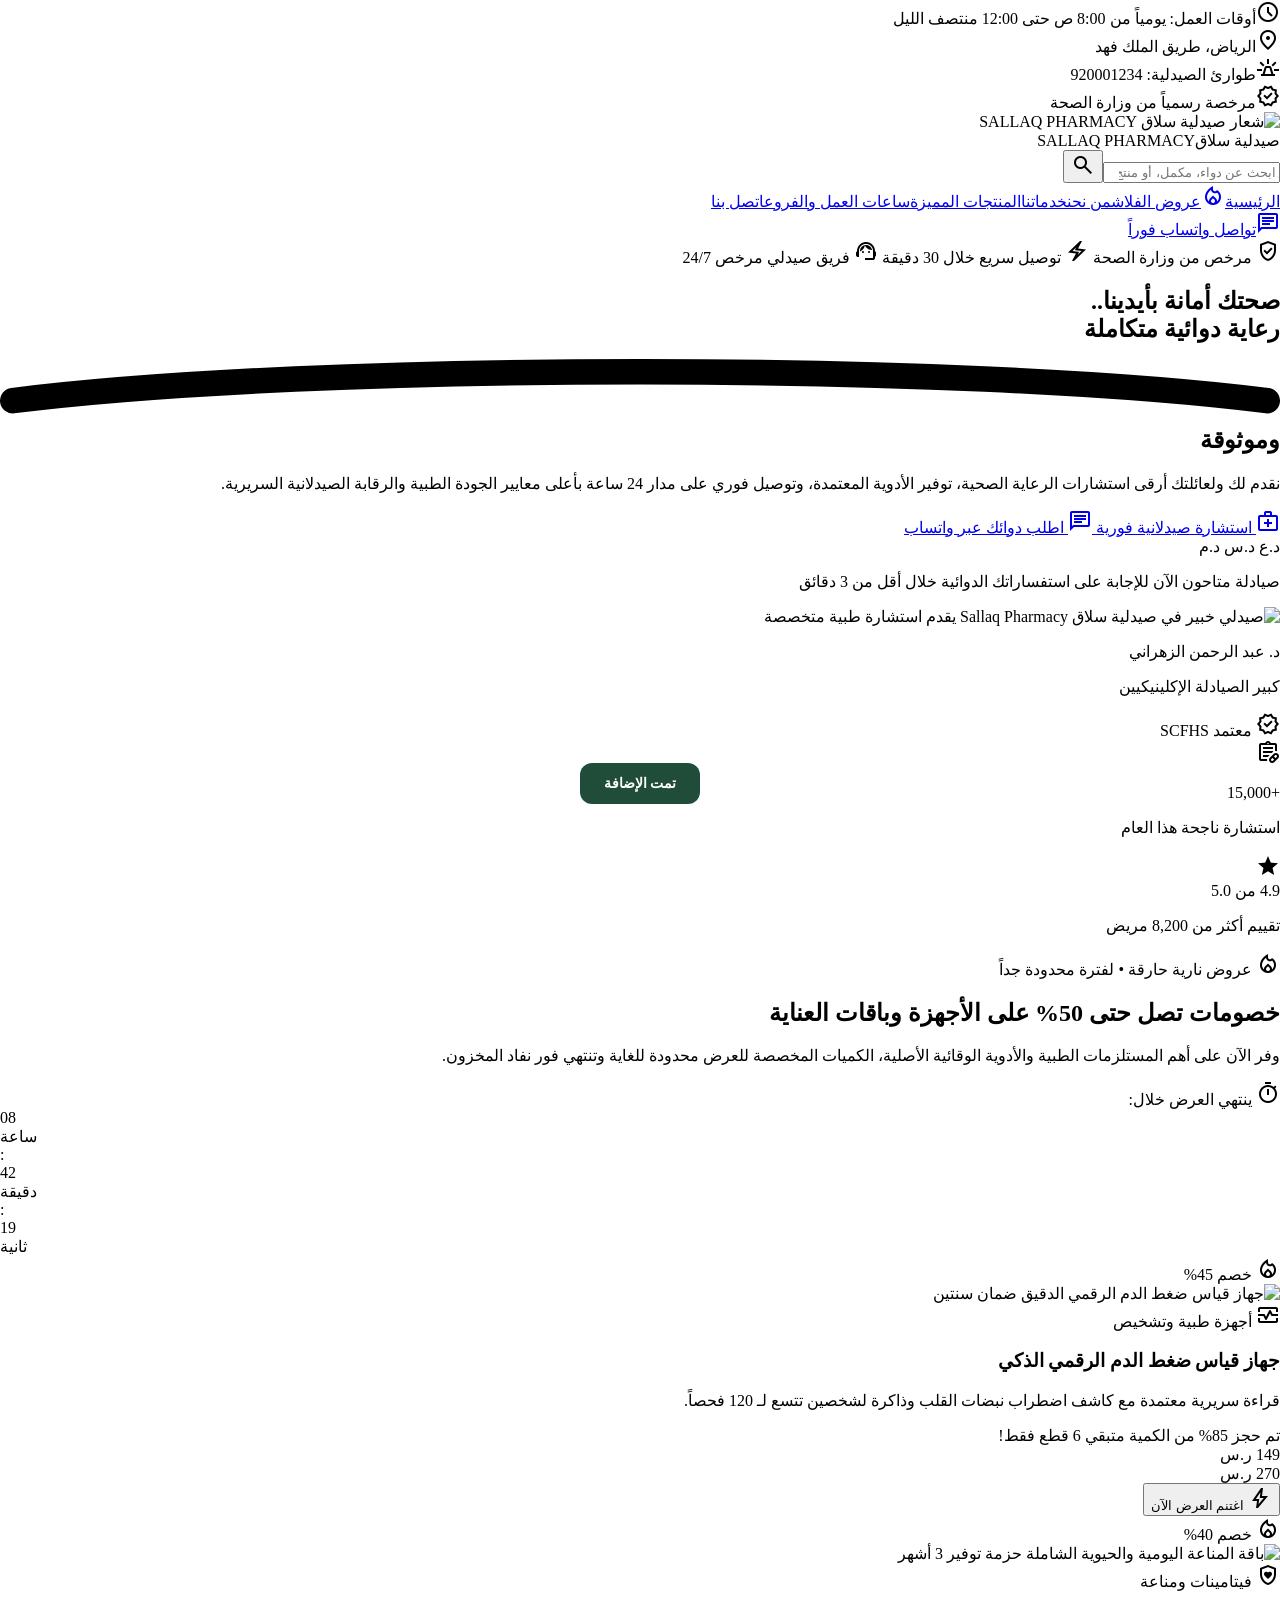
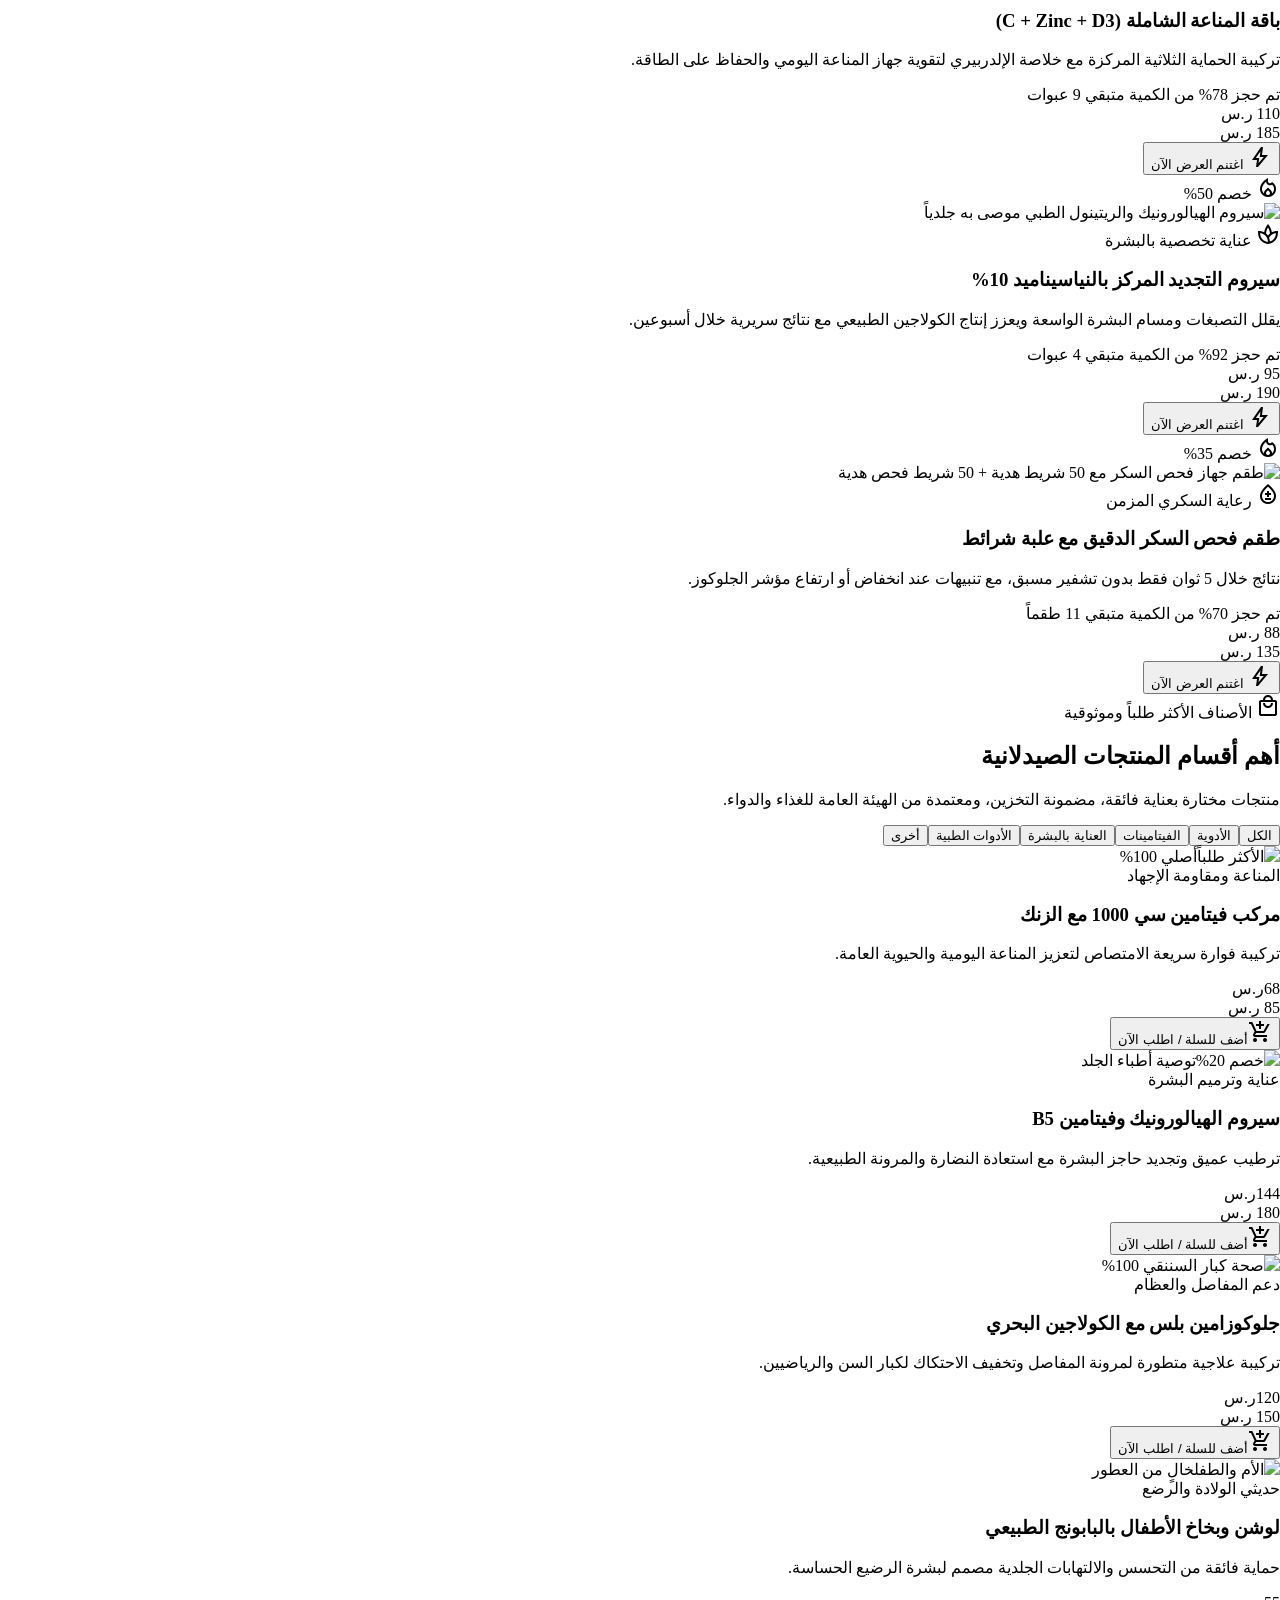
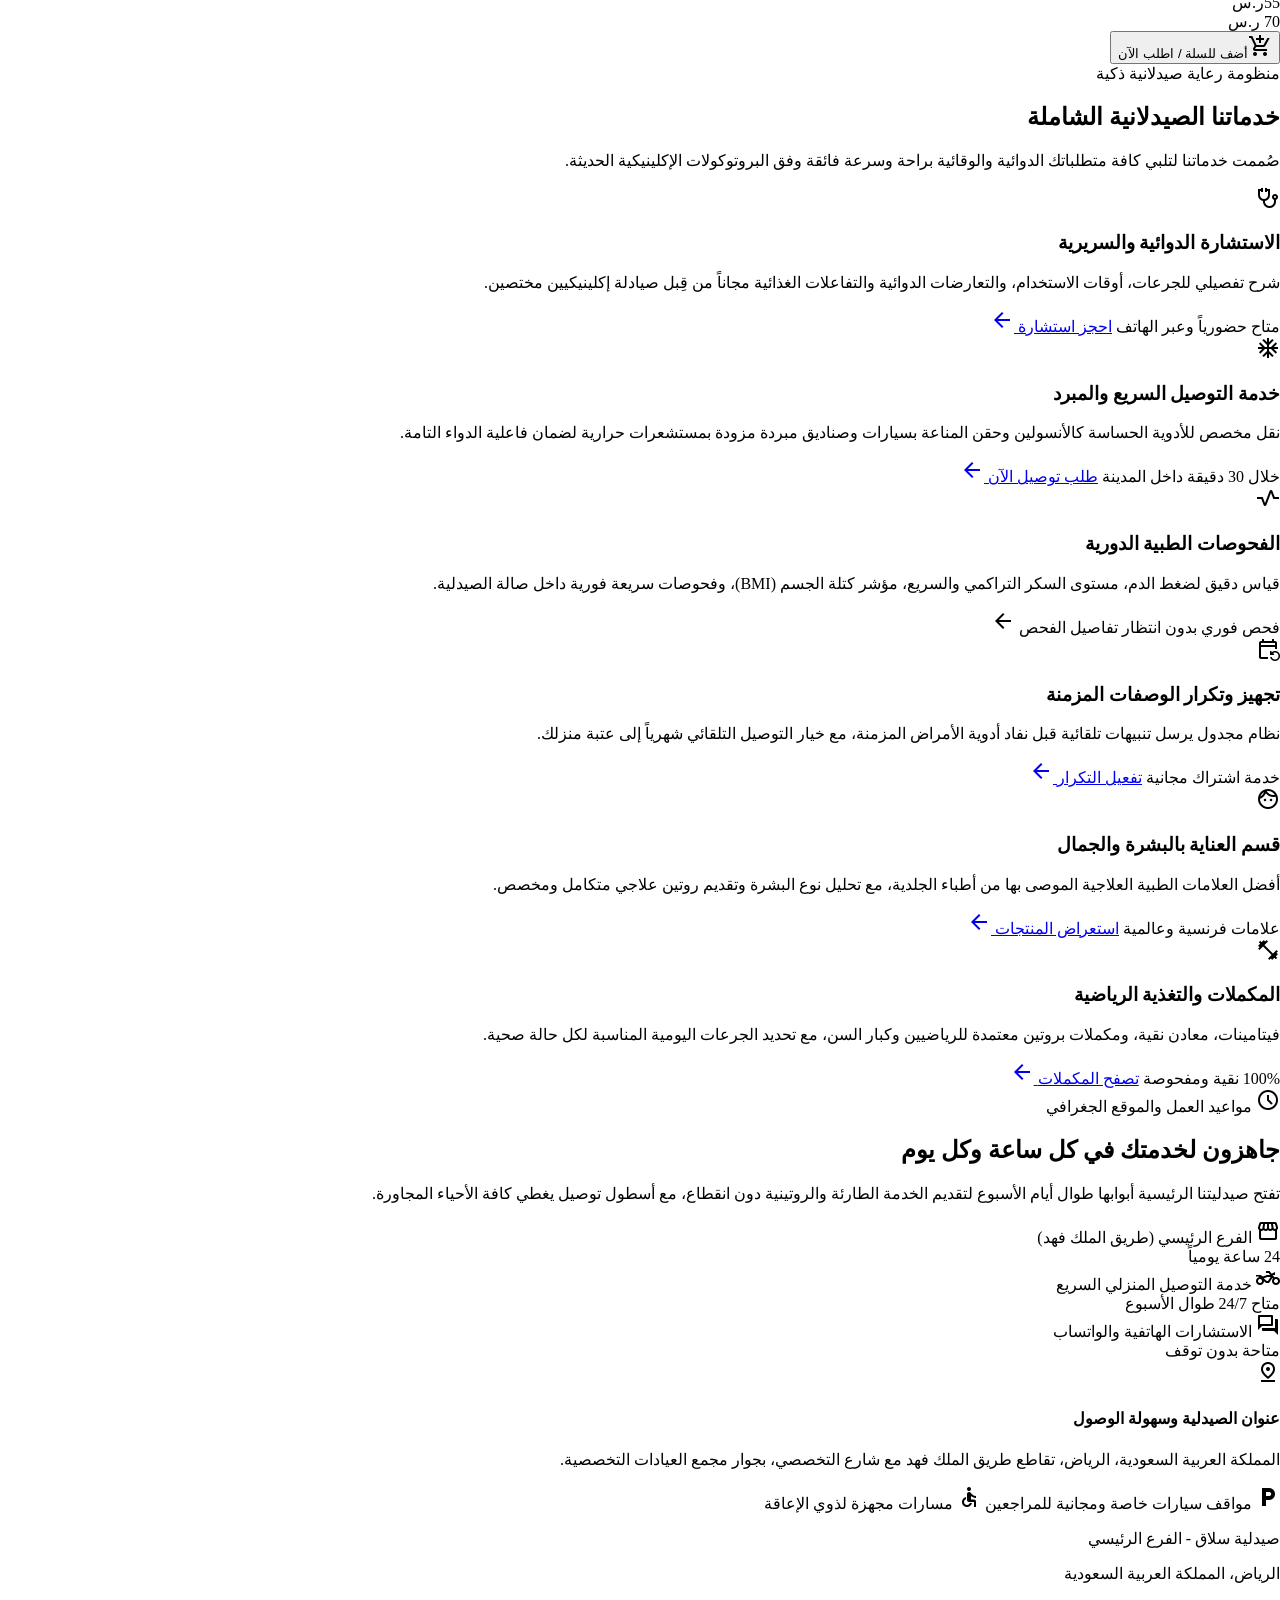
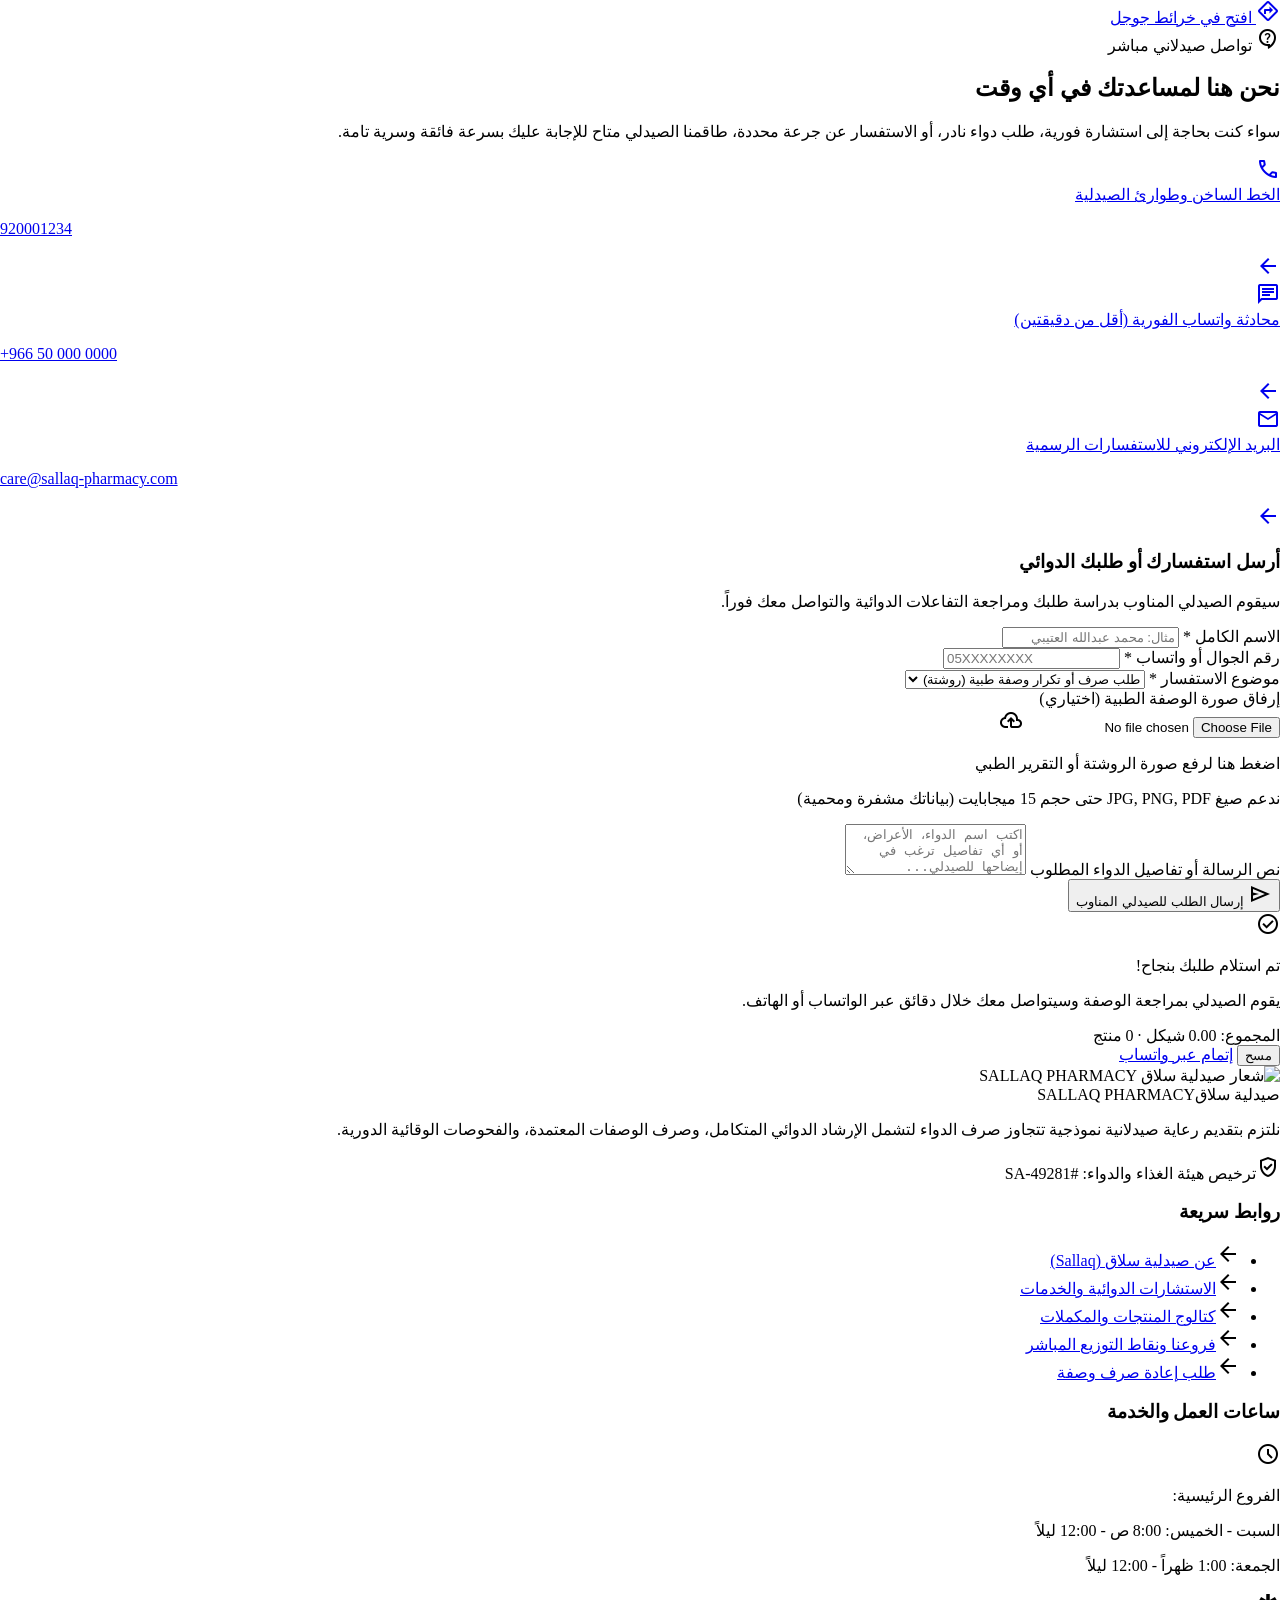
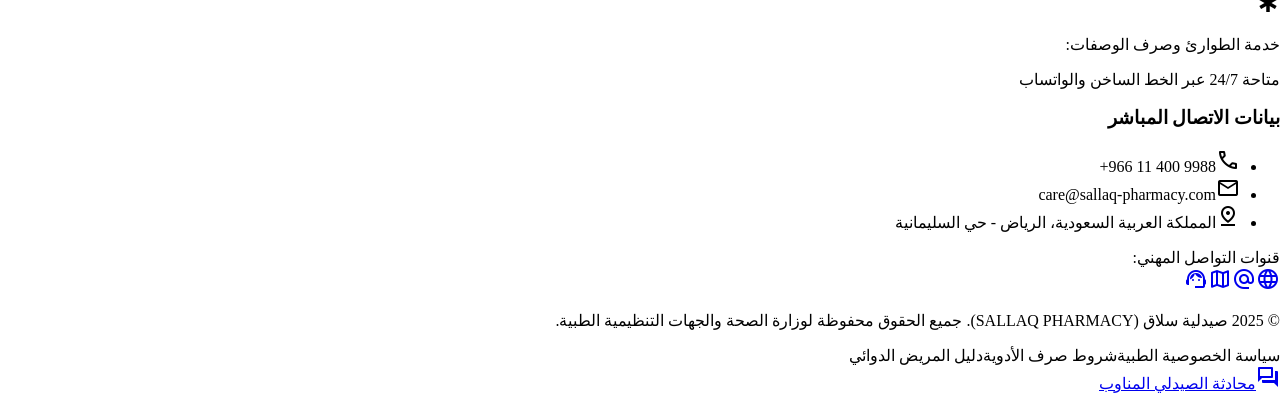
==== frontend/index.html @ 78578bf2 "restore-original-site-design Restore the original Salaq Pharmacy landing page design (index.html, CS" ====
<!DOCTYPE html><html dir="rtl" lang="ar" style=""><head><meta charset="utf-8"><meta content="width=device-width, initial-scale=1.0" name="viewport"><link rel="stylesheet" href="/assets/design.css"><link href="https://fonts.googleapis.com" rel="preconnect"><link crossorigin="anonymous" href="https://fonts.gstatic.com" rel="preconnect"><link href="https://fonts.googleapis.com/css2?family=Cairo:wght@400;600;700&family=Tajawal:wght@400;500;700&family=Material+Symbols+Outlined:opsz,wght,FILL,GRAD@24,400,0,0&display=swap" rel="stylesheet">
<link href="https://fonts.googleapis.com/css2?family=Material+Symbols+Outlined:wght,FILL@100..700,0..1&display=swap" rel="stylesheet"><link href="https://fonts.googleapis.com/css2?family=Cairo:wght@100..900&amp;family=Tajawal:wght@100..900&amp;display=swap" rel="stylesheet"><style>@layer base { html, body { margin: 0; padding: 0; } body { overscroll-behavior: none; } main > :first-child { margin-top: 0 !important; } main > :last-child { margin-bottom: 0 !important; } } ::-webkit-scrollbar { display: none; } @keyframes pulse-subtle { 0%, 100% { transform: scale(1); box-shadow: 0 0 0 0 rgba(245, 158, 11, 0.4); } 50% { transform: scale(1.02); box-shadow: 0 0 0 8px rgba(245, 158, 11, 0); } } @keyframes breathe { 0%, 100% { transform: scale(1); box-shadow: 0 10px 25px -5px rgba(0, 105, 72, 0.4), 0 0 0 0 rgba(104, 219, 169, 0.7); } 50% { transform: scale(1.06); box-shadow: 0 15px 30px -5px rgba(0, 105, 72, 0.5), 0 0 0 12px rgba(104, 219, 169, 0); } } .pulse-gold { animation: pulse-subtle 2.5s infinite ease-in-out; } .pulse-whatsapp { animation: breathe 3s infinite ease-in-out; }</style><script src="https://cdn.tailwindcss.com"></script><script id="tailwind-config">tailwind.config = { darkMode: "class", theme: { extend: { colors: { "on-background": "#191c1e", "surface-tint": "#006c4a", "inverse-on-surface": "#eff1f3", "outline": "#6d7a72", "surface-dim": "#d8dadc", "on-primary-container": "#f5fff7", "on-secondary-fixed": "#002117", "inverse-primary": "#68dba9", "tertiary-fixed": "#ffddb8", "on-surface-variant": "#3d4a42", "on-primary-fixed": "#002114", "on-error-container": "#93000a", "on-surface": "#191c1e", "on-tertiary-fixed-variant": "#653e00", "on-tertiary": "#ffffff", "on-primary": "#ffffff", "on-tertiary-fixed": "#2a1700", "on-secondary": "#ffffff", "surface-container-lowest": "#ffffff", "secondary-container": "#adedd3", "tertiary-fixed-dim": "#ffb95f", "tertiary": "#825100", "surface-container-highest": "#e0e3e5", "inverse-surface": "#2d3133", "primary": "#006948", "secondary": "#2b6954", "surface": "#f7f9fb", "error": "#ba1a1a", "secondary-fixed-dim": "#95d3ba", "tertiary-container": "#a36700", "surface-container-low": "#f2f4f6", "surface-variant": "#e0e3e5", "surface-bright": "#f7f9fb", "on-secondary-fixed-variant": "#0b513d", "secondary-fixed": "#b0f0d6", "on-secondary-container": "#306d58" }, borderRadius: { DEFAULT: "0.25rem", lg: "0.5rem", xl: "0.75rem", full: "9999px" }, spacing: { "gutter-sm": "1rem", "space-sm": "0.5rem", "space-lg": "1.5rem", margin: "2rem", "margin-sm": "1rem", "space-md": "1rem", "space-xs": "0.25rem", gutter: "1.5rem", "space-xl": "2.5rem" }, fontFamily: { "body-lg": ["Cairo"], "body-md": ["Cairo"], "body-sm": ["Cairo"], "label-lg": ["Tajawal"], "headline-xl-mobile": ["Cairo"], "label-md": ["Tajawal"], "headline-xl": ["Cairo"], "label-sm": ["Tajawal"], "headline-md": ["Cairo"], "headline-sm": ["Cairo"], "headline-lg": ["Cairo"], "headline-lg-mobile": ["Cairo"] }, fontSize: { "body-lg": ["18px", { lineHeight: "28px", fontWeight: "400" }], "body-md": ["16px", { lineHeight: "26px", fontWeight: "400" }], "body-sm": ["14px", { lineHeight: "22px", fontWeight: "400" }], "label-lg": ["16px", { lineHeight: "24px", fontWeight: "500" }], "headline-xl-mobile": ["28px", { lineHeight: "38px", fontWeight: "700" }], "label-md": ["14px", { lineHeight: "20px", fontWeight: "500" }], "headline-xl": ["40px", { lineHeight: "52px", fontWeight: "700" }], "label-sm": ["12px", { lineHeight: "16px", fontWeight: "700" }], "headline-md": ["24px", { lineHeight: "34px", fontWeight: "600" }], "headline-sm": ["20px", { lineHeight: "30px", fontWeight: "600" }], "headline-lg": ["32px", { lineHeight: "44px", fontWeight: "600" }], "headline-lg-mobile": ["24px", { lineHeight: "34px", fontWeight: "600" }] } } } };</script></head><body class="bg-background font-body-md text-on-background antialiased"><header class="fixed top-0 w-full z-50 bg-surface/95 backdrop-blur-xl shadow-[0_1px_8px_rgba(6,78,59,0.06)]"><div class="bg-primary text-on-primary font-label-sm text-label-sm py-1.5 px-margin-sm lg:px-margin"><div class="max-w-7xl mx-auto flex items-center justify-between flex-wrap gap-space-xs"><div class="flex items-center gap-space-lg"><div class="flex items-center gap-space-xs"><span class="material-symbols-outlined text-sm leading-none">schedule</span><span class="">أوقات العمل: يومياً من 8:00 ص حتى 12:00 منتصف الليل</span></div><div class="hidden md:flex items-center gap-space-xs"><span class="material-symbols-outlined text-sm leading-none">location_on</span><span class="">الرياض، طريق الملك فهد</span></div></div><div class="flex items-center gap-space-md"><div class="flex items-center gap-space-xs font-headline-sm text-label-sm"><span class="material-symbols-outlined text-sm leading-none text-primary-fixed">e911_emergency</span><span class="">طوارئ الصيدلية: <span class="font-label-lg" dir="ltr">920001234</span></span></div><div class="hidden sm:flex items-center gap-space-xs bg-primary-container px-space-sm py-0.5 rounded-full text-on-primary-container font-label-sm text-label-sm"><span class="material-symbols-outlined text-xs leading-none">verified</span><span class="">مرخصة رسمياً من وزارة الصحة</span></div></div></div></div><div class="max-w-7xl mx-auto px-margin-sm lg:px-margin h-20 flex items-center justify-between gap-gutter"><div class="flex items-center gap-space-md"><img alt="شعار صيدلية سلاق SALLAQ PHARMACY" class="h-12 w-auto object-contain rounded-lg" src="https://lh3.googleusercontent.com/aida-public/[base64]"><div class="flex flex-col"><span class="font-headline-sm text-headline-sm text-primary tracking-tight font-bold">صيدلية سلاق</span><span class="font-label-sm text-label-sm text-on-surface-variant tracking-wider uppercase font-semibold">SALLAQ PHARMACY</span></div></div><div class="hidden xl:flex items-center flex-1 max-w-sm mx-space-md"><div class="relative w-full"><input class="w-full pl-10 pr-space-md py-2 rounded-lg bg-surface-container-low text-on-surface placeholder:text-outline font-body-sm text-body-sm focus:outline-none focus:bg-surface-container-lowest transition-all" placeholder="ابحث عن دواء، مكمل، أو منتج عناية..." type="search"><button aria-label="بحث" class="absolute left-2.5 top-1/2 -translate-y-1/2 text-on-surface-variant hover:text-primary flex items-center" type="button"><span class="material-symbols-outlined text-lg">search</span></button></div></div><nav class="hidden lg:flex items-center gap-space-xs" data-active-classes="bg-secondary-container text-on-secondary-container font-bold rounded-lg"><a aria-current="page" class="px-space-sm py-2 transition-colors bg-secondary-container text-on-secondary-container font-bold rounded-lg" data-path="home" href="#">الرئيسية</a><a class="px-space-sm py-2 rounded-lg font-label-md text-label-md text-tertiary hover:bg-tertiary-fixed font-bold flex items-center gap-1 transition-colors" data-path="flash-deals" href="#flash-deals-section"><span class="material-symbols-outlined text-sm leading-none text-tertiary">local_fire_department</span><span class="">عروض الفلاش</span></a><a class="px-space-sm py-2 rounded-lg font-label-md text-label-md text-on-surface-variant hover:bg-surface-container hover:text-on-surface transition-colors" data-path="about-us" href="#">من نحن</a><a class="px-space-sm py-2 rounded-lg font-label-md text-label-md text-on-surface-variant hover:bg-surface-container hover:text-on-surface transition-colors" data-path="services" href="#">خدماتنا</a><a class="px-space-sm py-2 rounded-lg font-label-md text-label-md text-on-surface-variant hover:bg-surface-container hover:text-on-surface transition-colors" data-path="featured-products" href="#">المنتجات المميزة</a><a class="px-space-sm py-2 rounded-lg font-label-md text-label-md text-on-surface-variant hover:bg-surface-container hover:text-on-surface transition-colors" data-path="branches-and-hours" href="#">ساعات العمل والفروع</a><a class="px-space-sm py-2 rounded-lg font-label-md text-label-md text-on-surface-variant hover:bg-surface-container hover:text-on-surface transition-colors" data-path="contact-us" href="#">اتصل بنا</a></nav><div class="flex items-center gap-space-sm"><a class="pulse-gold bg-tertiary-container hover:bg-tertiary text-on-tertiary font-label-md text-label-md px-space-md py-2.5 rounded-lg flex items-center gap-space-xs transition-colors shadow-[0_2px_4px_rgba(130,81,0,0.15)]" href="https://wa.me/966500000000" rel="noopener noreferrer" target="_blank"><span class="material-symbols-outlined text-lg leading-none">chat</span><span class="whitespace-nowrap">تواصل واتساب فوراً</span></a></div></div></header><main class="w-full pt-28 bg-surface"><div class="flex flex-col w-full">
<!-- 1. HERO SECTION -->
<section class="relative w-full overflow-hidden bg-surface py-space-xl lg:py-24">
<!-- Ambient emerald aura -->
<div class="absolute -top-32 -right-32 w-96 h-96 bg-primary/10 rounded-full blur-3xl pointer-events-none"></div>
<div class="absolute top-1/2 -left-32 w-80 h-80 bg-tertiary-fixed-dim/20 rounded-full blur-3xl pointer-events-none"></div>
<div class="max-w-7xl mx-auto px-margin-sm lg:px-margin relative z-10">
<div class="grid grid-cols-1 lg:grid-cols-12 gap-gutter items-center">
<!-- Hero Text Content -->
<div class="lg:col-span-7 flex flex-col gap-space-md text-right page-load-anim">
<!-- Trust Badges Row -->
<div class="flex flex-wrap items-center gap-space-xs">
<span class="inline-flex items-center gap-1.5 px-space-sm py-1 rounded-full bg-secondary-container text-on-secondary-container font-label-sm text-label-sm shadow-sm">
<span class="w-2 h-2 rounded-full bg-primary animate-ping"></span>
<span class="material-symbols-outlined text-sm leading-none">verified_user</span>
              مرخص من وزارة الصحة
            </span>
<span class="inline-flex items-center gap-1.5 px-space-sm py-1 rounded-full bg-surface-container-high text-on-surface-variant font-label-sm text-label-sm shadow-sm">
<span class="material-symbols-outlined text-sm text-tertiary leading-none">electric_bolt</span>
              توصيل سريع خلال 30 دقيقة
            </span>
<span class="inline-flex items-center gap-1.5 px-space-sm py-1 rounded-full bg-surface-container-high text-on-surface-variant font-label-sm text-label-sm shadow-sm">
<span class="material-symbols-outlined text-sm text-primary leading-none">support_agent</span>
              فريق صيدلي مرخص 24/7
            </span>
</div>
<!-- Main Hero Headline -->
<h1 class="font-headline-xl text-headline-xl text-on-surface tracking-tight leading-snug">
            صحتك أمانة بأيدينا..<br>
<span class="text-primary relative inline-block">
              رعاية دوائية متكاملة
              <svg class="absolute -bottom-2 left-0 w-full h-3 text-secondary-container" fill="none" preserveAspectRatio="none" viewBox="0 0 200 12">
<path d="M2 9C50 3 150 3 198 9" stroke="currentColor" stroke-linecap="round" stroke-width="4"></path>
</svg>
</span>
            وموثوقة
          </h1>
<!-- Hero Subtext -->
<p class="font-body-lg text-body-lg text-on-surface-variant max-w-2xl leading-relaxed">
            نقدم لك ولعائلتك أرقى استشارات الرعاية الصحية، توفير الأدوية المعتمدة، وتوصيل فوري على مدار 24 ساعة بأعلى معايير الجودة الطبية والرقابة الصيدلانية السريرية.
          </p>
<!-- Interactive Action Buttons -->
<div class="flex flex-col sm:flex-row items-stretch sm:items-center gap-space-sm pt-space-sm">
<a class="pulse-gold bg-tertiary-container hover:bg-tertiary text-on-tertiary font-label-lg text-label-lg px-space-xl py-3.5 rounded-lg flex items-center justify-center gap-space-xs shadow-md transition-all" href="#consultation-modal" onclick="document.getElementById('contact-section').scrollIntoView({behavior: 'smooth'}); return false;">
<span class="material-symbols-outlined text-xl">medical_services</span>
<span class="">استشارة صيدلانية فورية</span>
</a>
<a class="bg-surface-container-lowest hover:bg-secondary-container text-primary font-label-lg text-label-lg px-space-lg py-3.5 rounded-lg flex items-center justify-center gap-space-xs shadow-sm transition-all" href="https://wa.me/966500000000" rel="noopener noreferrer" target="_blank">
<span class="relative flex h-3 w-3">
<span class="animate-ping absolute inline-flex h-full w-full rounded-full bg-primary opacity-75"></span>
<span class="relative inline-flex rounded-full h-3 w-3 bg-primary"></span>
</span>
<span class="material-symbols-outlined text-xl">chat</span>
<span class="">اطلب دوائك عبر واتساب</span>
</a>
</div>
<!-- Micro Pharmacist Note -->
<div class="flex items-center gap-space-sm pt-space-xs">
<div class="flex -space-x-2 space-x-reverse">
<span class="w-8 h-8 rounded-full bg-primary text-on-primary flex items-center justify-center font-label-sm text-xs">د.ع</span>
<span class="w-8 h-8 rounded-full bg-secondary text-on-secondary flex items-center justify-center font-label-sm text-xs">د.س</span>
<span class="w-8 h-8 rounded-full bg-tertiary-container text-on-tertiary flex items-center justify-center font-label-sm text-xs">د.م</span>
</div>
<p class="font-body-sm text-body-sm text-on-surface-variant">
              صيادلة متاحون الآن للإجابة على استفساراتك الدوائية خلال أقل من 3 دقائق
            </p>
</div>
</div>
<!-- Hero Visual Media with Floating Cards -->
<div class="lg:col-span-5 relative mt-space-lg lg:mt-0">
<div class="relative mx-auto max-w-md lg:max-w-none">
<!-- Glassy background cushion -->
<div class="absolute -inset-4 bg-gradient-to-tr from-primary/20 to-tertiary-fixed-dim/20 rounded-3xl filter blur-xl"></div>
<!-- Hero Pharmacist Image Container -->
<div class="relative overflow-hidden rounded-2xl shadow-xl bg-surface-container-lowest">
<img alt="صيدلي خبير في صيدلية سلاق Sallaq Pharmacy يقدم استشارة طبية متخصصة" class="w-full h-auto object-cover transform hover:scale-105 transition-transform duration-700 ease-out" src="https://lh3.googleusercontent.com/aida-public/[base64]">
<!-- Subtle gradient scrim at bottom -->
<div class="absolute inset-0 bg-gradient-to-t from-on-background/70 via-transparent to-transparent"></div>
<div class="absolute bottom-4 right-4 left-4 text-on-primary flex items-center justify-between">
<div>
<p class="font-headline-sm text-headline-sm font-bold text-on-primary">د. عبد الرحمن الزهراني</p>
<p class="font-body-sm text-body-sm text-primary-fixed">كبير الصيادلة الإكلينيكيين</p>
</div>
<div class="px-space-sm py-1 rounded-full bg-primary/80 backdrop-blur-sm text-on-primary font-label-sm text-label-sm flex items-center gap-1">
<span class="material-symbols-outlined text-sm">verified</span>
<span class="">معتمد SCFHS</span>
</div>
</div>
</div>
<!-- Floating Stat Card 1 -->
<div class="absolute -top-6 -right-6 sm:-right-8 bg-surface-container-lowest/95 backdrop-blur-md p-space-md rounded-xl shadow-lg flex items-center gap-space-sm">
<div class="w-12 h-12 rounded-lg bg-secondary-container text-on-secondary-container flex items-center justify-center">
<span class="material-symbols-outlined text-2xl">prescriptions</span>
</div>
<div>
<p class="font-headline-md text-headline-md text-primary font-bold leading-none">+15,000</p>
<p class="font-label-sm text-label-sm text-on-surface-variant mt-1">استشارة ناجحة هذا العام</p>
</div>
</div>
<!-- Floating Stat Card 2 -->
<div class="absolute -bottom-6 -left-4 sm:-left-6 bg-surface-container-lowest/95 backdrop-blur-md px-space-md py- space-sm py-3 rounded-xl shadow-lg flex items-center gap-space-xs">
<div class="w-9 h-9 rounded-full bg-tertiary-fixed text-on-tertiary-fixed flex items-center justify-center">
<span class="material-symbols-outlined text-lg leading-none" style="font-variation-settings: 'FILL' 1;">star</span>
</div>
<div>
<div class="flex items-center gap-1">
<span class="font-headline-sm text-headline-sm text-tertiary font-bold leading-none">4.9</span>
<span class="text-xs text-on-surface-variant font-label-sm">من 5.0</span>
</div>
<p class="font-label-sm text-label-sm text-on-surface-variant">تقييم أكثر من 8,200 مريض</p>
</div>
</div>
</div>
</div>
</div>
</div>
</section><!-- FLASH DEALS SECTION (عروض حصرية لفترة محدودة) -->
<section class="w-full py-space-xl bg-surface relative overflow-hidden" id="flash-deals-section">
  <!-- Background warmth glow -->
  <div class="absolute top-0 right-1/4 w-96 h-96 bg-tertiary/10 rounded-full blur-3xl pointer-events-none"></div>
  <div class="absolute bottom-0 left-10 w-80 h-80 bg-tertiary-fixed-dim/20 rounded-full blur-3xl pointer-events-none"></div>

  <div class="max-w-7xl mx-auto px-margin-sm lg:px-margin relative z-10">
    <!-- Flash Deal Header & Countdown Banner -->
    <div class="rounded-3xl p-space-md sm:p-space-lg bg-gradient-to-tr from-on-background via-inverse-surface to-on-surface text-surface shadow-2xl border-2 border-tertiary-fixed-dim/40 mb-space-lg relative overflow-hidden animate-on-scroll slide-left">
      <!-- Fire decorative glow gradient overlay -->
      <div class="absolute -top-12 -left-12 w-64 h-64 bg-tertiary-container/30 rounded-full blur-2xl pointer-events-none"></div>
      <div class="absolute -bottom-12 -right-12 w-64 h-64 bg-tertiary/40 rounded-full blur-2xl pointer-events-none"></div>

      <div class="relative z-10 flex flex-col lg:flex-row items-center justify-between gap-space-md">
        <!-- Flash Title & Badge -->
        <div class="flex flex-col items-center lg:items-start text-center lg:text-right gap-space-xs">
          <div class="inline-flex items-center gap-1.5 px-space-md py-1 rounded-full bg-tertiary text-on-tertiary font-label-md text-label-md font-bold shadow-md pulse-gold">
            <span class="material-symbols-outlined text-lg animate-bounce">local_fire_department</span>
            <span class="">عروض نارية حارقة • لفترة محدودة جداً</span>
          </div>
          <h2 class="font-headline-xl text-headline-xl text-surface font-bold mt-1 tracking-tight">
            خصومات تصل حتى <span class="text-tertiary-fixed-dim">50%</span> على الأجهزة وباقات العناية
          </h2>
          <p class="font-body-md text-body-md text-surface-variant max-w-xl">
            وفر الآن على أهم المستلزمات الطبية والأدوية الوقائية الأصلية، الكميات المخصصة للعرض محدودة للغاية وتنتهي فور نفاد المخزون.
          </p>
        </div>

        <!-- Countdown Timer Unit -->
        <div class="bg-on-background/80 backdrop-blur-md px-space-lg py-space-md rounded-2xl border border-tertiary-fixed-dim/30 shadow-xl flex flex-col items-center gap-space-xs shrink-0">
          <div class="flex items-center gap-1.5 text-tertiary-fixed-dim font-label-sm text-label-sm font-bold">
            <span class="material-symbols-outlined text-base animate-spin">timer</span>
            <span class="">ينتهي العرض خلال:</span>
          </div>
          <div class="flex items-center gap-space-xs text-center" dir="ltr">
            <!-- Hours Box -->
            <div class="flex flex-col items-center">
              <div class="w-14 h-14 sm:w-16 sm:h-16 rounded-xl bg-surface-container-lowest text-on-surface flex items-center justify-center font-headline-xl text-headline-xl font-bold shadow-md border border-tertiary-fixed-dim/30" id="flash-hours">
                08
              </div>
              <span class="text-xs font-label-sm text-surface-variant mt-1">ساعة</span>
            </div>
            <span class="text-2xl font-bold text-tertiary-fixed-dim pb-4">:</span>
            <!-- Minutes Box -->
            <div class="flex flex-col items-center">
              <div class="w-14 h-14 sm:w-16 sm:h-16 rounded-xl bg-surface-container-lowest text-on-surface flex items-center justify-center font-headline-xl text-headline-xl font-bold shadow-md border border-tertiary-fixed-dim/30" id="flash-minutes">
                42
              </div>
              <span class="text-xs font-label-sm text-surface-variant mt-1">دقيقة</span>
            </div>
            <span class="text-2xl font-bold text-tertiary-fixed-dim pb-4">:</span>
            <!-- Seconds Box -->
            <div class="flex flex-col items-center">
              <div class="w-14 h-14 sm:w-16 sm:h-16 rounded-xl bg-tertiary-container text-on-tertiary flex items-center justify-center font-headline-xl text-headline-xl font-bold shadow-md animate-pulse" id="flash-seconds">
                19
              </div>
              <span class="text-xs font-label-sm text-tertiary-fixed-dim mt-1 font-bold">ثانية</span>
            </div>
          </div>
        </div>
      </div>
    </div>

    <!-- Flash Deal Product Cards Grid -->
    <div class="grid grid-cols-1 sm:grid-cols-2 lg:grid-cols-4 gap-gutter">
      <!-- Flash Item 1: جهاز قياس ضغط الدم الذكي -->
      <div class="group bg-surface-container-lowest rounded-2xl p-space-md shadow-md hover:shadow-2xl transition-all duration-300 flex flex-col justify-between border-2 border-tertiary/20 hover:border-tertiary-container relative">
        <!-- Fire discount ribbon -->
        <div class="absolute top-3 right-3 z-10 flex items-center gap-1 px-2.5 py-1 rounded-full bg-tertiary-container text-on-tertiary font-label-sm text-label-sm font-bold shadow-sm pulse-gold">
          <span class="material-symbols-outlined text-sm leading-none">local_fire_department</span>
          <span class="">خصم 45%</span>
        </div>

        <div>
          <div class="relative overflow-hidden rounded-xl bg-surface-container-low h-48 mb-space-md flex items-center justify-center">
            <img class="w-full h-full object-cover group-hover:scale-105 transition-transform duration-500" src="https://lh3.googleusercontent.com/aida-public/[base64]" alt="جهاز قياس ضغط الدم الرقمي الدقيق">
            <span class="absolute bottom-2 left-2 px-2 py-0.5 rounded-md bg-on-background/70 backdrop-blur-sm text-surface font-label-sm text-xs">ضمان سنتين</span>
          </div>
          <span class="text-tertiary font-label-sm text-label-sm font-bold inline-flex items-center gap-1">
            <span class="material-symbols-outlined text-xs">monitor_heart</span> أجهزة طبية وتشخيص
          </span>
          <h3 class="font-headline-sm text-headline-sm text-on-surface font-bold mt-1 group-hover:text-primary transition-colors">
            جهاز قياس ضغط الدم الرقمي الذكي
          </h3>
          <p class="font-body-sm text-body-sm text-on-surface-variant mt-1 line-clamp-2">
            قراءة سريرية معتمدة مع كاشف اضطراب نبضات القلب وذاكرة لشخصين تتسع لـ 120 فحصاً.
          </p>
        </div>

        <div class="pt-space-md">
          <!-- Stock progress meter -->
          <div class="mb-space-sm">
            <div class="flex items-center justify-between text-xs font-label-sm mb-1">
              <span class="text-tertiary font-bold">تم حجز 85% من الكمية</span>
              <span class="text-on-surface-variant">متبقي 6 قطع فقط!</span>
            </div>
            <div class="w-full h-2 bg-surface-container-high rounded-full overflow-hidden">
              <div class="h-full bg-tertiary-container rounded-full" style="width: 85%"></div>
            </div>
          </div>

          <div class="flex items-center justify-between mb-space-sm">
            <div class="flex items-baseline gap-1">
              <span class="font-headline-md text-headline-md text-tertiary font-bold">149</span>
              <span class="font-label-sm text-label-sm text-on-surface-variant">ر.س</span>
            </div>
            <span class="line-through text-on-surface-variant/60 font-label-sm text-label-sm">270 ر.س</span>
          </div>
          <button class="w-full bg-tertiary-container hover:bg-tertiary text-on-tertiary py-2.5 rounded-lg font-label-md text-label-md font-bold flex items-center justify-center gap-space-xs transition-colors shadow-sm" onclick="addToCart(this, 'جهاز قياس الضغط الذكي')" type="button">
            <span class="material-symbols-outlined text-lg">bolt</span>
            <span class="">اغتنم العرض الآن</span>
          </button>
        </div>
      </div>

      <!-- Flash Item 2: باقة المناعة الشاملة VIP -->
      <div class="group bg-surface-container-lowest rounded-2xl p-space-md shadow-md hover:shadow-2xl transition-all duration-300 flex flex-col justify-between border-2 border-tertiary/20 hover:border-tertiary-container relative">
        <!-- Fire discount ribbon -->
        <div class="absolute top-3 right-3 z-10 flex items-center gap-1 px-2.5 py-1 rounded-full bg-tertiary-container text-on-tertiary font-label-sm text-label-sm font-bold shadow-sm pulse-gold">
          <span class="material-symbols-outlined text-sm leading-none">local_fire_department</span>
          <span class="">خصم 40%</span>
        </div>

        <div>
          <div class="relative overflow-hidden rounded-xl bg-surface-container-low h-48 mb-space-md flex items-center justify-center">
            <img class="w-full h-full object-cover group-hover:scale-105 transition-transform duration-500" src="https://lh3.googleusercontent.com/aida-public/[base64]" alt="باقة المناعة اليومية والحيوية الشاملة">
            <span class="absolute bottom-2 left-2 px-2 py-0.5 rounded-md bg-on-background/70 backdrop-blur-sm text-surface font-label-sm text-xs">حزمة توفير 3 أشهر</span>
          </div>
          <span class="text-tertiary font-label-sm text-label-sm font-bold inline-flex items-center gap-1">
            <span class="material-symbols-outlined text-xs">shield_with_heart</span> فيتامينات ومناعة
          </span>
          <h3 class="font-headline-sm text-headline-sm text-on-surface font-bold mt-1 group-hover:text-primary transition-colors">
            باقة المناعة الشاملة (C + Zinc + D3)
          </h3>
          <p class="font-body-sm text-body-sm text-on-surface-variant mt-1 line-clamp-2">
            تركيبة الحماية الثلاثية المركزة مع خلاصة الإلدربيري لتقوية جهاز المناعة اليومي والحفاظ على الطاقة.
          </p>
        </div>

        <div class="pt-space-md">
          <!-- Stock progress meter -->
          <div class="mb-space-sm">
            <div class="flex items-center justify-between text-xs font-label-sm mb-1">
              <span class="text-tertiary font-bold">تم حجز 78% من الكمية</span>
              <span class="text-on-surface-variant">متبقي 9 عبوات</span>
            </div>
            <div class="w-full h-2 bg-surface-container-high rounded-full overflow-hidden">
              <div class="h-full bg-tertiary-container rounded-full" style="width: 78%"></div>
            </div>
          </div>

          <div class="flex items-center justify-between mb-space-sm">
            <div class="flex items-baseline gap-1">
              <span class="font-headline-md text-headline-md text-tertiary font-bold">110</span>
              <span class="font-label-sm text-label-sm text-on-surface-variant">ر.س</span>
            </div>
            <span class="line-through text-on-surface-variant/60 font-label-sm text-label-sm">185 ر.س</span>
          </div>
          <button class="w-full bg-tertiary-container hover:bg-tertiary text-on-tertiary py-2.5 rounded-lg font-label-md text-label-md font-bold flex items-center justify-center gap-space-xs transition-colors shadow-sm" onclick="addToCart(this, 'باقة المناعة الشاملة')" type="button">
            <span class="material-symbols-outlined text-lg">bolt</span>
            <span class="">اغتنم العرض الآن</span>
          </button>
        </div>
      </div>

      <!-- Flash Item 3: سيروم النضارة ومكافحة التجاعيد -->
      <div class="group bg-surface-container-lowest rounded-2xl p-space-md shadow-md hover:shadow-2xl transition-all duration-300 flex flex-col justify-between border-2 border-tertiary/20 hover:border-tertiary-container relative">
        <!-- Fire discount ribbon -->
        <div class="absolute top-3 right-3 z-10 flex items-center gap-1 px-2.5 py-1 rounded-full bg-tertiary-container text-on-tertiary font-label-sm text-label-sm font-bold shadow-sm pulse-gold">
          <span class="material-symbols-outlined text-sm leading-none">local_fire_department</span>
          <span class="">خصم 50%</span>
        </div>

        <div>
          <div class="relative overflow-hidden rounded-xl bg-surface-container-low h-48 mb-space-md flex items-center justify-center">
            <img class="w-full h-full object-cover group-hover:scale-105 transition-transform duration-500" src="https://lh3.googleusercontent.com/aida-public/[base64]" alt="سيروم الهيالورونيك والريتينول الطبي">
            <span class="absolute bottom-2 left-2 px-2 py-0.5 rounded-md bg-on-background/70 backdrop-blur-sm text-surface font-label-sm text-xs">موصى به جلدياً</span>
          </div>
          <span class="text-tertiary font-label-sm text-label-sm font-bold inline-flex items-center gap-1">
            <span class="material-symbols-outlined text-xs">spa</span> عناية تخصصية بالبشرة
          </span>
          <h3 class="font-headline-sm text-headline-sm text-on-surface font-bold mt-1 group-hover:text-primary transition-colors">
            سيروم التجديد المركز بالنياسيناميد 10%
          </h3>
          <p class="font-body-sm text-body-sm text-on-surface-variant mt-1 line-clamp-2">
            يقلل التصبغات ومسام البشرة الواسعة ويعزز إنتاج الكولاجين الطبيعي مع نتائج سريرية خلال أسبوعين.
          </p>
        </div>

        <div class="pt-space-md">
          <!-- Stock progress meter -->
          <div class="mb-space-sm">
            <div class="flex items-center justify-between text-xs font-label-sm mb-1">
              <span class="text-tertiary font-bold">تم حجز 92% من الكمية</span>
              <span class="text-on-surface-variant">متبقي 4 عبوات</span>
            </div>
            <div class="w-full h-2 bg-surface-container-high rounded-full overflow-hidden">
              <div class="h-full bg-tertiary-container rounded-full" style="width: 92%"></div>
            </div>
          </div>

          <div class="flex items-center justify-between mb-space-sm">
            <div class="flex items-baseline gap-1">
              <span class="font-headline-md text-headline-md text-tertiary font-bold">95</span>
              <span class="font-label-sm text-label-sm text-on-surface-variant">ر.س</span>
            </div>
            <span class="line-through text-on-surface-variant/60 font-label-sm text-label-sm">190 ر.س</span>
          </div>
          <button class="w-full bg-tertiary-container hover:bg-tertiary text-on-tertiary py-2.5 rounded-lg font-label-md text-label-md font-bold flex items-center justify-center gap-space-xs transition-colors shadow-sm" onclick="addToCart(this, 'سيروم التجديد المركز')" type="button">
            <span class="material-symbols-outlined text-lg">bolt</span>
            <span class="">اغتنم العرض الآن</span>
          </button>
        </div>
      </div>

      <!-- Flash Item 4: جهاز قياس السكر الفوري الذكي -->
      <div class="group bg-surface-container-lowest rounded-2xl p-space-md shadow-md hover:shadow-2xl transition-all duration-300 flex flex-col justify-between border-2 border-tertiary/20 hover:border-tertiary-container relative">
        <!-- Fire discount ribbon -->
        <div class="absolute top-3 right-3 z-10 flex items-center gap-1 px-2.5 py-1 rounded-full bg-tertiary-container text-on-tertiary font-label-sm text-label-sm font-bold shadow-sm pulse-gold">
          <span class="material-symbols-outlined text-sm leading-none">local_fire_department</span>
          <span class="">خصم 35%</span>
        </div>

        <div>
          <div class="relative overflow-hidden rounded-xl bg-surface-container-low h-48 mb-space-md flex items-center justify-center">
            <img class="w-full h-full object-cover group-hover:scale-105 transition-transform duration-500" src="https://lh3.googleusercontent.com/aida-public/[base64]" alt="طقم جهاز فحص السكر مع 50 شريط هدية">
            <span class="absolute bottom-2 left-2 px-2 py-0.5 rounded-md bg-on-background/70 backdrop-blur-sm text-surface font-label-sm text-xs">+ 50 شريط فحص هدية</span>
          </div>
          <span class="text-tertiary font-label-sm text-label-sm font-bold inline-flex items-center gap-1">
            <span class="material-symbols-outlined text-xs">bloodtype</span> رعاية السكري المزمن
          </span>
          <h3 class="font-headline-sm text-headline-sm text-on-surface font-bold mt-1 group-hover:text-primary transition-colors">
            طقم فحص السكر الدقيق مع علبة شرائط
          </h3>
          <p class="font-body-sm text-body-sm text-on-surface-variant mt-1 line-clamp-2">
            نتائج خلال 5 ثوان فقط بدون تشفير مسبق، مع تنبيهات عند انخفاض أو ارتفاع مؤشر الجلوكوز.
          </p>
        </div>

        <div class="pt-space-md">
          <!-- Stock progress meter -->
          <div class="mb-space-sm">
            <div class="flex items-center justify-between text-xs font-label-sm mb-1">
              <span class="text-tertiary font-bold">تم حجز 70% من الكمية</span>
              <span class="text-on-surface-variant">متبقي 11 طقماً</span>
            </div>
            <div class="w-full h-2 bg-surface-container-high rounded-full overflow-hidden">
              <div class="h-full bg-tertiary-container rounded-full" style="width: 70%"></div>
            </div>
          </div>

          <div class="flex items-center justify-between mb-space-sm">
            <div class="flex items-baseline gap-1">
              <span class="font-headline-md text-headline-md text-tertiary font-bold">88</span>
              <span class="font-label-sm text-label-sm text-on-surface-variant">ر.س</span>
            </div>
            <span class="line-through text-on-surface-variant/60 font-label-sm text-label-sm">135 ر.س</span>
          </div>
          <button class="w-full bg-tertiary-container hover:bg-tertiary text-on-tertiary py-2.5 rounded-lg font-label-md text-label-md font-bold flex items-center justify-center gap-space-xs transition-colors shadow-sm" onclick="addToCart(this, 'طقم فحص السكر الذكي')" type="button">
            <span class="material-symbols-outlined text-lg">bolt</span>
            <span class="">اغتنم العرض الآن</span>
          </button>
        </div>
      </div>
    </div>
  </div>
</section><section class="w-full py-space-xl bg-surface-container-low" id="products-section"><div class="max-w-7xl mx-auto px-margin-sm lg:px-margin"><div class="flex flex-col md:flex-row md:items-end justify-between gap-space-md mb-space-xl animate-on-scroll slide-right"><div class="flex flex-col gap-space-xs"><span class="text-primary font-label-md text-label-md font-bold inline-flex items-center gap-1"><span class="material-symbols-outlined text-base">local_mall</span> الأصناف الأكثر طلباً وموثوقية</span><h2 class="font-headline-xl text-headline-xl text-on-surface font-bold">أهم أقسام المنتجات الصيدلانية</h2><p class="font-body-md text-body-md text-on-surface-variant">منتجات مختارة بعناية فائقة، مضمونة التخزين، ومعتمدة من الهيئة العامة للغذاء والدواء.</p></div><div class="flex items-center flex-wrap gap-space-xs bg-surface-container p-1 rounded-xl" id="product-tabs"><button class="product-tab-btn px-space-md py-2 rounded-lg font-label-md text-label-md bg-primary text-on-primary font-bold transition-all" onclick="filterProducts('all', this)" type="button">الكل</button><button class="product-tab-btn px-space-md py-2 rounded-lg font-label-md text-label-md text-on-surface-variant hover:text-on-surface transition-all" onclick="filterProducts('دواء', this)" type="button">الأدوية</button><button class="product-tab-btn px-space-md py-2 rounded-lg font-label-md text-label-md text-on-surface-variant hover:text-on-surface transition-all" onclick="filterProducts('فيتامين', this)" type="button">الفيتامينات</button><button class="product-tab-btn px-space-md py-2 rounded-lg font-label-md text-label-md text-on-surface-variant hover:text-on-surface transition-all" onclick="filterProducts('بشرة', this)" type="button">العناية بالبشرة</button><button class="product-tab-btn px-space-md py-2 rounded-lg font-label-md text-label-md text-on-surface-variant hover:text-on-surface transition-all" onclick="filterProducts('أدوات', this)" type="button">الأدوات الطبية</button><button class="product-tab-btn px-space-md py-2 rounded-lg font-label-md text-label-md text-on-surface-variant hover:text-on-surface transition-all" onclick="filterProducts('أخرى', this)" type="button">أخرى</button></div><div class="products-grid animate-on-scroll stagger-children" id="productsGrid"></div>
      </div><div class="grid products-grid grid-cols-1 sm:grid-cols-2 lg:grid-cols-6 gap-gutter" id="products-grid"><div class="product-card group bg-surface-container-lowest rounded-2xl p-space-md shadow-sm hover:shadow-xl transition-all duration-300 flex flex-col justify-between" data-category="فيتامين"><div><div class="relative overflow-hidden rounded-xl bg-surface-container-low h-48 mb-space-md flex items-center justify-center"><img class="w-full h-full object-cover group-hover:scale-105 transition-transform duration-500" data-alt="A clean pharmaceutical white bottle of Vitamin C with Zinc and Elderberry extract on a clean clinical backdrop with soft emerald green lighting reflections and floating citrus water drops." src="https://lh3.googleusercontent.com/aida-public/[base64]"><span class="absolute top-2 right-2 px-2.5 py-1 rounded-full bg-tertiary-container text-on-tertiary font-label-sm text-label-sm font-bold shadow-sm">الأكثر طلباً</span><span class="absolute top-2 left-2 px-2 py-0.5 rounded-md bg-surface-container-lowest/90 backdrop-blur-sm text-primary font-label-sm text-label-sm">أصلي 100%</span></div><span class="text-on-surface-variant font-label-sm text-label-sm">المناعة ومقاومة الإجهاد</span><h3 class="font-headline-sm text-headline-sm text-on-surface font-bold mt-1 group-hover:text-primary transition-colors">مركب فيتامين سي 1000 مع الزنك</h3><p class="font-body-sm text-body-sm text-on-surface-variant mt-1 line-clamp-2">تركيبة فوارة سريعة الامتصاص لتعزيز المناعة اليومية والحيوية العامة.</p></div><div class="pt-space-md"><div class="flex items-center justify-between mb-space-sm"><div class="flex items-baseline gap-1"><span class="font-headline-md text-headline-md text-primary font-bold">68</span><span class="font-label-sm text-label-sm text-on-surface-variant">ر.س</span></div><span class="line-through text-on-surface-variant/60 font-label-sm text-label-sm">85 ر.س</span></div><button class="w-full bg-primary hover:bg-primary-container text-on-primary py-2.5 rounded-lg font-label-md text-label-md flex items-center justify-center gap-space-xs transition-colors shadow-sm" onclick="addToCart(this, 'مركب فيتامين سي')" type="button"><span class="material-symbols-outlined text-lg">add_shopping_cart</span><span class="">أضف للسلة / اطلب الآن</span></button></div></div><div class="product-card group bg-surface-container-lowest rounded-2xl p-space-md shadow-sm hover:shadow-xl transition-all duration-300 flex flex-col justify-between" data-category="بشرة"><div><div class="relative overflow-hidden rounded-xl bg-surface-container-low h-48 mb-space-md flex items-center justify-center"><img class="w-full h-full object-cover group-hover:scale-105 transition-transform duration-500" data-alt="A modern medical skincare serum glass bottle with dropper with hyaluronic acid and niacinamide liquid on a hygienic clinical marble countertop with botanical green leaves." src="https://lh3.googleusercontent.com/aida-public/[base64]"><span class="absolute top-2 right-2 px-2.5 py-1 rounded-full bg-error-container text-on-error-container font-label-sm text-label-sm font-bold shadow-sm">خصم 20%</span><span class="absolute top-2 left-2 px-2 py-0.5 rounded-md bg-surface-container-lowest/90 backdrop-blur-sm text-primary font-label-sm text-label-sm">توصية أطباء الجلد</span></div><span class="text-on-surface-variant font-label-sm text-label-sm">عناية وترميم البشرة</span><h3 class="font-headline-sm text-headline-sm text-on-surface font-bold mt-1 group-hover:text-primary transition-colors">سيروم الهيالورونيك وفيتامين B5</h3><p class="font-body-sm text-body-sm text-on-surface-variant mt-1 line-clamp-2">ترطيب عميق وتجديد حاجز البشرة مع استعادة النضارة والمرونة الطبيعية.</p></div><div class="pt-space-md"><div class="flex items-center justify-between mb-space-sm"><div class="flex items-baseline gap-1"><span class="font-headline-md text-headline-md text-primary font-bold">144</span><span class="font-label-sm text-label-sm text-on-surface-variant">ر.س</span></div><span class="line-through text-on-surface-variant/60 font-label-sm text-label-sm">180 ر.س</span></div><button class="w-full bg-primary hover:bg-primary-container text-on-primary py-2.5 rounded-lg font-label-md text-label-md flex items-center justify-center gap-space-xs transition-colors shadow-sm" onclick="addToCart(this, 'سيروم الهيالورونيك')" type="button"><span class="material-symbols-outlined text-lg">add_shopping_cart</span><span class="">أضف للسلة / اطلب الآن</span></button></div></div><div class="product-card group bg-surface-container-lowest rounded-2xl p-space-md shadow-sm hover:shadow-xl transition-all duration-300 flex flex-col justify-between" data-category="فيتامين"><div><div class="relative overflow-hidden rounded-xl bg-surface-container-low h-48 mb-space-md flex items-center justify-center"><img class="w-full h-full object-cover group-hover:scale-105 transition-transform duration-500" data-alt="High quality joint health supplement pills bottle with omega 3, glucosamine and chondroitin capsules neatly arranged on a clean teal and white medical studio presentation." src="https://lh3.googleusercontent.com/aida-public/[base64]"><span class="absolute top-2 right-2 px-2.5 py-1 rounded-full bg-secondary-container text-on-secondary-container font-label-sm text-label-sm font-bold shadow-sm">صحة كبار السن</span><span class="absolute top-2 left-2 px-2 py-0.5 rounded-md bg-surface-container-lowest/90 backdrop-blur-sm text-primary font-label-sm text-label-sm">نقي 100%</span></div><span class="text-on-surface-variant font-label-sm text-label-sm">دعم المفاصل والعظام</span><h3 class="font-headline-sm text-headline-sm text-on-surface font-bold mt-1 group-hover:text-primary transition-colors">جلوكوزامين بلس مع الكولاجين البحري</h3><p class="font-body-sm text-body-sm text-on-surface-variant mt-1 line-clamp-2">تركيبة علاجية متطورة لمرونة المفاصل وتخفيف الاحتكاك لكبار السن والرياضيين.</p></div><div class="pt-space-md"><div class="flex items-center justify-between mb-space-sm"><div class="flex items-baseline gap-1"><span class="font-headline-md text-headline-md text-primary font-bold">120</span><span class="font-label-sm text-label-sm text-on-surface-variant">ر.س</span></div><span class="line-through text-on-surface-variant/60 font-label-sm text-label-sm">150 ر.س</span></div><button class="w-full bg-primary hover:bg-primary-container text-on-primary py-2.5 rounded-lg font-label-md text-label-md flex items-center justify-center gap-space-xs transition-colors shadow-sm" onclick="addToCart(this, 'جلوكوزامين بلس')" type="button"><span class="material-symbols-outlined text-lg">add_shopping_cart</span><span class="">أضف للسلة / اطلب الآن</span></button></div></div><div class="product-card group bg-surface-container-lowest rounded-2xl p-space-md shadow-sm hover:shadow-xl transition-all duration-300 flex flex-col justify-between" data-category="فيتامين"><div><div class="relative overflow-hidden rounded-xl bg-surface-container-low h-48 mb-space-md flex items-center justify-center"><img class="w-full h-full object-cover group-hover:scale-105 transition-transform duration-500" data-alt="Organic gentle baby care lotion and moisturizing wash bottle with chamomile and natural calendula extract next to soft cotton towels in a luminous bright nursery setting." src="https://lh3.googleusercontent.com/aida-public/[base64]"><span class="absolute top-2 right-2 px-2.5 py-1 rounded-full bg-secondary-container text-on-secondary-container font-label-sm text-label-sm font-bold shadow-sm">الأم والطفل</span><span class="absolute top-2 left-2 px-2 py-0.5 rounded-md bg-surface-container-lowest/90 backdrop-blur-sm text-primary font-label-sm text-label-sm">خالٍ من العطور</span></div><span class="text-on-surface-variant font-label-sm text-label-sm">حديثي الولادة والرضع</span><h3 class="font-headline-sm text-headline-sm text-on-surface font-bold mt-1 group-hover:text-primary transition-colors">لوشن وبخاخ الأطفال بالبابونج الطبيعي</h3><p class="font-body-sm text-body-sm text-on-surface-variant mt-1 line-clamp-2">حماية فائقة من التحسس والالتهابات الجلدية مصمم لبشرة الرضيع الحساسة.</p></div><div class="pt-space-md"><div class="flex items-center justify-between mb-space-sm"><div class="flex items-baseline gap-1"><span class="font-headline-md text-headline-md text-primary font-bold">55</span><span class="font-label-sm text-label-sm text-on-surface-variant">ر.س</span></div><span class="line-through text-on-surface-variant/60 font-label-sm text-label-sm">70 ر.س</span></div><button class="w-full bg-primary hover:bg-primary-container text-on-primary py-2.5 rounded-lg font-label-md text-label-md flex items-center justify-center gap-space-xs transition-colors shadow-sm" onclick="addToCart(this, 'لوشن الأطفال بالبابونج')" type="button"><span class="material-symbols-outlined text-lg">add_shopping_cart</span><span class="">أضف للسلة / اطلب الآن</span></button></div></div></div></div></section>
<!-- 2. ABOUT US SECTION WITH INTERACTIVE METRICS -->

<!-- 3. SERVICES SECTION (6 Bespoke Interactive Cards) -->
<section class="w-full py-space-xl bg-surface-container-low" id="services-section">
<div class="max-w-7xl mx-auto px-margin-sm lg:px-margin">
<!-- Section Header -->
<div class="text-center max-w-3xl mx-auto mb-space-xl flex flex-col items-center gap-space-xs animate-on-scroll slide-left">
<span class="px-space-md py-1 rounded-full bg-secondary-container text-on-secondary-container font-label-md text-label-md font-bold">
          منظومة رعاية صيدلانية ذكية
        </span>
<h2 class="font-headline-xl text-headline-xl text-on-surface font-bold">
          خدماتنا الصيدلانية الشاملة
        </h2>
<p class="font-body-lg text-body-lg text-on-surface-variant">
          صُممت خدماتنا لتلبي كافة متطلباتك الدوائية والوقائية براحة وسرعة فائقة وفق البروتوكولات الإكلينيكية الحديثة.
        </p>
</div>
<!-- Services Grid -->
<div class="grid grid-cols-1 md:grid-cols-2 lg:grid-cols-3 gap-gutter">
<!-- Card 1: الإستشارة الدوائية والسريرية -->
<div class="group bg-surface-container-lowest p-space-lg rounded-2xl shadow-sm hover:shadow-xl transition-all duration-300 flex flex-col justify-between">
<div>
<div class="w-14 h-14 rounded-xl bg-secondary-container text-primary flex items-center justify-center mb-space-md group-hover:scale-110 transition-transform">
<span class="material-symbols-outlined text-3xl">stethoscope</span>
</div>
<h3 class="font-headline-sm text-headline-sm text-on-surface font-bold mb-space-xs">الاستشارة الدوائية والسريرية</h3>
<p class="font-body-md text-body-md text-on-surface-variant leading-relaxed mb-space-md">
              شرح تفصيلي للجرعات، أوقات الاستخدام، والتعارضات الدوائية والتفاعلات الغذائية مجاناً من قِبل صيادلة إكلينيكيين مختصين.
            </p>
</div>
<div class="pt-space-sm flex items-center justify-between">
<span class="font-label-sm text-label-sm text-primary font-bold">متاح حضورياً وعبر الهاتف</span>
<a class="text-primary hover:text-primary-container inline-flex items-center gap-1 font-label-md text-label-md font-semibold" href="https://wa.me/966500000000?text=أرغب+في+استشارة+دوائية">
<span class="">احجز استشارة</span>
<span class="material-symbols-outlined text-sm rotate-180">arrow_back</span>
</a>
</div>
</div>
<!-- Card 2: خدمة التوصيل السريع والمبرد -->
<div class="group bg-surface-container-lowest p-space-lg rounded-2xl shadow-sm hover:shadow-xl transition-all duration-300 flex flex-col justify-between">
<div>
<div class="w-14 h-14 rounded-xl bg-primary-fixed text-on-primary-fixed flex items-center justify-center mb-space-md group-hover:scale-110 transition-transform">
<span class="material-symbols-outlined text-3xl">ac_unit</span>
</div>
<h3 class="font-headline-sm text-headline-sm text-on-surface font-bold mb-space-xs">خدمة التوصيل السريع والمبرد</h3>
<p class="font-body-md text-body-md text-on-surface-variant leading-relaxed mb-space-md">
              نقل مخصص للأدوية الحساسة كالأنسولين وحقن المناعة بسيارات وصناديق مبردة مزودة بمستشعرات حرارية لضمان فاعلية الدواء التامة.
            </p>
</div>
<div class="pt-space-sm flex items-center justify-between">
<span class="font-label-sm text-label-sm text-tertiary font-bold">خلال 30 دقيقة داخل المدينة</span>
<a class="text-primary hover:text-primary-container inline-flex items-center gap-1 font-label-md text-label-md font-semibold" href="https://wa.me/966500000000?text=أريد+طلب+توصيل+سريع">
<span class="">طلب توصيل الآن</span>
<span class="material-symbols-outlined text-sm rotate-180">arrow_back</span>
</a>
</div>
</div>
<!-- Card 3: الفحوصات الطبية الدورية -->
<div class="group bg-surface-container-lowest p-space-lg rounded-2xl shadow-sm hover:shadow-xl transition-all duration-300 flex flex-col justify-between">
<div>
<div class="w-14 h-14 rounded-xl bg-tertiary-fixed text-on-tertiary-fixed flex items-center justify-center mb-space-md group-hover:scale-110 transition-transform">
<span class="material-symbols-outlined text-3xl">vital_signs</span>
</div>
<h3 class="font-headline-sm text-headline-sm text-on-surface font-bold mb-space-xs">الفحوصات الطبية الدورية</h3>
<p class="font-body-md text-body-md text-on-surface-variant leading-relaxed mb-space-md">
              قياس دقيق لضغط الدم، مستوى السكر التراكمي والسريع، مؤشر كتلة الجسم (BMI)، وفحوصات سريعة فورية داخل صالة الصيدلية.
            </p>
</div>
<div class="pt-space-sm flex items-center justify-between">
<span class="font-label-sm text-label-sm text-secondary font-bold">فحص فوري بدون انتظار</span>
<span class="inline-flex items-center gap-1 text-primary font-label-md text-label-md font-semibold cursor-pointer">
<span class="">تفاصيل الفحص</span>
<span class="material-symbols-outlined text-sm rotate-180">arrow_back</span>
</span>
</div>
</div>
<!-- Card 4: تجهيز وتكرار الوصفات المزمنة -->
<div class="group bg-surface-container-lowest p-space-lg rounded-2xl shadow-sm hover:shadow-xl transition-all duration-300 flex flex-col justify-between">
<div>
<div class="w-14 h-14 rounded-xl bg-surface-container-high text-on-surface-variant flex items-center justify-center mb-space-md group-hover:scale-110 transition-transform">
<span class="material-symbols-outlined text-3xl">event_repeat</span>
</div>
<h3 class="font-headline-sm text-headline-sm text-on-surface font-bold mb-space-xs">تجهيز وتكرار الوصفات المزمنة</h3>
<p class="font-body-md text-body-md text-on-surface-variant leading-relaxed mb-space-md">
              نظام مجدول يرسل تنبيهات تلقائية قبل نفاد أدوية الأمراض المزمنة، مع خيار التوصيل التلقائي شهرياً إلى عتبة منزلك.
            </p>
</div>
<div class="pt-space-sm flex items-center justify-between">
<span class="font-label-sm text-label-sm text-primary font-bold">خدمة اشتراك مجانية</span>
<a class="text-primary hover:text-primary-container inline-flex items-center gap-1 font-label-md text-label-md font-semibold" href="https://wa.me/966500000000?text=تسجيل+وصفة+مزمنة">
<span class="">تفعيل التكرار</span>
<span class="material-symbols-outlined text-sm rotate-180">arrow_back</span>
</a>
</div>
</div>
<!-- Card 5: قسم العناية بالبشرة والجمال -->
<div class="group bg-surface-container-lowest p-space-lg rounded-2xl shadow-sm hover:shadow-xl transition-all duration-300 flex flex-col justify-between">
<div>
<div class="w-14 h-14 rounded-xl bg-secondary-container text-primary flex items-center justify-center mb-space-md group-hover:scale-110 transition-transform">
<span class="material-symbols-outlined text-3xl">face</span>
</div>
<h3 class="font-headline-sm text-headline-sm text-on-surface font-bold mb-space-xs">قسم العناية بالبشرة والجمال</h3>
<p class="font-body-md text-body-md text-on-surface-variant leading-relaxed mb-space-md">
              أفضل العلامات الطبية العلاجية الموصى بها من أطباء الجلدية، مع تحليل نوع البشرة وتقديم روتين علاجي متكامل ومخصص.
            </p>
</div>
<div class="pt-space-sm flex items-center justify-between">
<span class="font-label-sm text-label-sm text-tertiary font-bold">علامات فرنسية وعالمية</span>
<a class="text-primary hover:text-primary-container inline-flex items-center gap-1 font-label-md text-label-md font-semibold" href="#products-section">
<span class="">استعراض المنتجات</span>
<span class="material-symbols-outlined text-sm rotate-180">arrow_back</span>
</a>
</div>
</div>
<!-- Card 6: المكملات والتغذية الرياضية -->
<div class="group bg-surface-container-lowest p-space-lg rounded-2xl shadow-sm hover:shadow-xl transition-all duration-300 flex flex-col justify-between">
<div>
<div class="w-14 h-14 rounded-xl bg-tertiary-fixed text-on-tertiary-fixed flex items-center justify-center mb-space-md group-hover:scale-110 transition-transform">
<span class="material-symbols-outlined text-3xl">fitness_center</span>
</div>
<h3 class="font-headline-sm text-headline-sm text-on-surface font-bold mb-space-xs">المكملات والتغذية الرياضية</h3>
<p class="font-body-md text-body-md text-on-surface-variant leading-relaxed mb-space-md">
              فيتامينات، معادن نقية، ومكملات بروتين معتمدة للرياضيين وكبار السن، مع تحديد الجرعات اليومية المناسبة لكل حالة صحية.
            </p>
</div>
<div class="pt-space-sm flex items-center justify-between">
<span class="font-label-sm text-label-sm text-primary font-bold">100% نقية ومفحوصة</span>
<a class="text-primary hover:text-primary-container inline-flex items-center gap-1 font-label-md text-label-md font-semibold" href="#products-section">
<span class="">تصفح المكملات</span>
<span class="material-symbols-outlined text-sm rotate-180">arrow_back</span>
</a>
</div>
</div>
</div>
</div>
</section>
<!-- 4. FEATURED PRODUCTS CATEGORIES WITH INTERACTIVE TABS -->

<!-- 5. WHY CHOOSE US (لماذا يثق بنا الجميع؟) -->

<!-- 6. TESTIMONIALS SECTION (آراء وتجارب العملاء) -->

<!-- 7. WORKING HOURS & INTERACTIVE LOCATION -->
<section class="w-full py-space-xl bg-surface" id="hours-location-section">
<div class="max-w-7xl mx-auto px-margin-sm lg:px-margin">
<div class="grid grid-cols-1 lg:grid-cols-12 gap-gutter items-start">
<!-- Schedule and Contact Details -->
<div class="lg:col-span-6 flex flex-col gap-space-md animate-on-scroll slide-right">
<div class="inline-flex items-center gap-space-xs text-primary font-label-lg text-label-lg font-bold">
<span class="material-symbols-outlined text-xl">access_time_filled</span>
<span class="">مواعيد العمل والموقع الجغرافي</span>
</div>
<h2 class="font-headline-xl text-headline-xl text-on-surface font-bold">
            جاهزون لخدمتك في كل ساعة وكل يوم
          </h2>
<p class="font-body-md text-body-md text-on-surface-variant">
            تفتح صيدليتنا الرئيسية أبوابها طوال أيام الأسبوع لتقديم الخدمة الطارئة والروتينية دون انقطاع، مع أسطول توصيل يغطي كافة الأحياء المجاورة.
          </p>
<!-- Hours Table Card -->
<div class="bg-surface-container-low p-space-md rounded-2xl shadow-sm flex flex-col gap-space-sm">
<div class="flex items-center justify-between p-space-sm bg-surface-container-lowest rounded-xl">
<div class="flex items-center gap-space-xs">
<span class="material-symbols-outlined text-primary">storefront</span>
<span class="font-headline-sm text-headline-sm text-on-surface font-semibold">الفرع الرئيسي (طريق الملك فهد)</span>
</div>
<span class="px-space-sm py-1 rounded-full bg-secondary-container text-on-secondary-container font-label-sm text-label-sm font-bold">24 ساعة يومياً</span>
</div>
<div class="flex items-center justify-between p-space-sm bg-surface-container-lowest rounded-xl">
<div class="flex items-center gap-space-xs">
<span class="material-symbols-outlined text-tertiary">two_wheeler</span>
<span class="font-headline-sm text-headline-sm text-on-surface font-semibold">خدمة التوصيل المنزلي السريع</span>
</div>
<span class="px-space-sm py-1 rounded-full bg-tertiary-fixed text-on-tertiary-fixed font-label-sm text-label-sm font-bold">متاح 24/7 طوال الأسبوع</span>
</div>
<div class="flex items-center justify-between p-space-sm bg-surface-container-lowest rounded-xl">
<div class="flex items-center gap-space-xs">
<span class="material-symbols-outlined text-secondary">forum</span>
<span class="font-headline-sm text-headline-sm text-on-surface font-semibold">الاستشارات الهاتفية والواتساب</span>
</div>
<span class="px-space-sm py-1 rounded-full bg-primary-fixed text-on-primary-fixed font-label-sm text-label-sm font-bold">متاحة بدون توقف</span>
</div>
</div>
<!-- Location Info Box -->
<div class="p-space-md bg-secondary-container/40 rounded-2xl flex items-start gap-space-md">
<span class="material-symbols-outlined text-primary text-3xl shrink-0 mt-1">pin_drop</span>
<div>
<h4 class="font-headline-sm text-headline-sm text-primary font-bold">عنوان الصيدلية وسهولة الوصول</h4>
<p class="font-body-md text-body-md text-on-surface-variant mt-1">
                المملكة العربية السعودية، الرياض، تقاطع طريق الملك فهد مع شارع التخصصي، بجوار مجمع العيادات التخصصية.
              </p>
<div class="flex flex-wrap items-center gap-space-md mt-space-sm text-on-surface-variant font-label-sm text-label-sm">
<span class="flex items-center gap-1"><span class="material-symbols-outlined text-sm text-primary">local_parking</span> مواقف سيارات خاصة ومجانية للمراجعين</span>
<span class="flex items-center gap-1"><span class="material-symbols-outlined text-sm text-primary">accessible</span> مسارات مجهزة لذوي الإعاقة</span>
</div>
</div>
</div>
</div>
<!-- Embedded Map Visualization Card -->
<div class="lg:col-span-6 flex flex-col gap-space-sm">
<div class="relative w-full rounded-2xl overflow-hidden shadow-lg bg-surface-container-lowest">
<!-- Map Container with data-location pipeline -->
<div class="w-full h-96 bg-cover bg-center" data-location="King Fahd Road, Riyadh, Saudi Arabia" style="background-image: url('https://lh3.googleusercontent.com/aida-public/[base64]')"></div>
<!-- Map Floating Info Badge -->
<div class="p-space-md bg-surface-container-lowest flex flex-col sm:flex-row items-stretch sm:items-center justify-between gap-space-sm">
<div>
<p class="font-headline-sm text-headline-sm text-on-surface font-bold">صيدلية سلاق - الفرع الرئيسي</p>
<p class="font-body-sm text-body-sm text-on-surface-variant">الرياض، المملكة العربية السعودية</p>
</div>
<a class="bg-primary hover:bg-primary-container text-on-primary px-space-md py-2.5 rounded-lg font-label-md text-label-md flex items-center justify-center gap-space-xs transition-colors shadow-sm" href="https://maps.google.com" rel="noopener noreferrer" target="_blank">
<span class="material-symbols-outlined text-lg">directions</span>
<span class="">افتح في خرائط جوجل</span>
</a>
</div>
</div>
</div>
</div>
</div>
</section>
<!-- 8. CONTACT FORM & INSTANT CHANNELS (تواصل معنا بسهولة) -->
<section class="w-full py-space-xl bg-surface-container-low" id="contact-section">
<div class="max-w-7xl mx-auto px-margin-sm lg:px-margin">
<div class="grid grid-cols-1 lg:grid-cols-12 gap-gutter items-start">
<!-- Left Side: Channels & Direct Actions -->
<div class="lg:col-span-5 flex flex-col gap-space-md animate-on-scroll slide-left">
<div class="inline-flex items-center gap-space-xs text-primary font-label-lg text-label-lg font-bold">
<span class="material-symbols-outlined text-xl">contact_support</span>
<span class="">تواصل صيدلاني مباشر</span>
</div>
<h2 class="font-headline-xl text-headline-xl text-on-surface font-bold">
            نحن هنا لمساعدتك في أي وقت
          </h2>
<p class="font-body-md text-body-md text-on-surface-variant leading-relaxed">
            سواء كنت بحاجة إلى استشارة فورية، طلب دواء نادر، أو الاستفسار عن جرعة محددة، طاقمنا الصيدلي متاح للإجابة عليك بسرعة فائقة وسرية تامة.
          </p>
<!-- Contact Channel Pills -->
<div class="flex flex-col gap-space-sm pt-space-xs">
<a class="p-space-md bg-surface-container-lowest rounded-xl shadow-sm hover:shadow-md transition-all flex items-center justify-between" href="tel:920001234">
<div class="flex items-center gap-space-sm">
<div class="w-12 h-12 rounded-lg bg-primary text-on-primary flex items-center justify-center">
<span class="material-symbols-outlined text-2xl">call</span>
</div>
<div>
<span class="font-label-sm text-label-sm text-on-surface-variant">الخط الساخن وطوارئ الصيدلية</span>
<p class="font-headline-sm text-headline-sm text-on-surface font-bold" dir="ltr">920001234</p>
</div>
</div>
<span class="material-symbols-outlined text-primary rotate-180">arrow_back</span>
</a>
<a class="p-space-md bg-surface-container-lowest rounded-xl shadow-sm hover:shadow-md transition-all flex items-center justify-between" href="https://wa.me/966500000000" rel="noopener noreferrer" target="_blank">
<div class="flex items-center gap-space-sm">
<div class="w-12 h-12 rounded-lg bg-tertiary-container text-on-tertiary flex items-center justify-center">
<span class="material-symbols-outlined text-2xl">chat</span>
</div>
<div>
<span class="font-label-sm text-label-sm text-on-surface-variant">محادثة واتساب الفورية (أقل من دقيقتين)</span>
<p class="font-headline-sm text-headline-sm text-on-surface font-bold" dir="ltr">+966 50 000 0000</p>
</div>
</div>
<span class="material-symbols-outlined text-primary rotate-180">arrow_back</span>
</a>
<a class="p-space-md bg-surface-container-lowest rounded-xl shadow-sm hover:shadow-md transition-all flex items-center justify-between" href="mailto:care@sallaq-pharmacy.com"><div class="flex items-center gap-space-sm"><div class="w-12 h-12 rounded-lg bg-secondary-container text-primary flex items-center justify-center"><span class="material-symbols-outlined text-2xl">mail</span></div><div><span class="font-label-sm text-label-sm text-on-surface-variant">البريد الإلكتروني للاستفسارات الرسمية</span><p class="font-headline-sm text-headline-sm text-on-surface font-bold" dir="ltr">care@sallaq-pharmacy.com</p></div></div><span class="material-symbols-outlined text-primary rotate-180">arrow_back</span></a>
</div>
</div>
<!-- Right Side: Clean Medical Contact & Prescription Form -->
<div class="lg:col-span-7 bg-surface-container-lowest p-space-lg rounded-3xl shadow-md">
<h3 class="font-headline-lg text-headline-lg text-on-surface font-bold mb-space-xs">
            أرسل استفسارك أو طلبك الدوائي
          </h3>
<p class="font-body-sm text-body-sm text-on-surface-variant mb-space-md">
            سيقوم الصيدلي المناوب بدراسة طلبك ومراجعة التفاعلات الدوائية والتواصل معك فوراً.
          </p>
<form class="flex flex-col gap-space-md" id="pharmacy-contact-form" onsubmit="handleFormSubmit(event)">
<div class="grid grid-cols-1 md:grid-cols-2 gap-space-md">
<div class="flex flex-col gap-1">
<label class="font-label-md text-label-md text-on-surface font-semibold" for="full-name">الاسم الكامل <span class="text-error">*</span></label>
<input class="w-full px-space-md py-2.5 rounded-lg bg-surface text-on-surface placeholder:text-outline font-body-sm text-body-sm focus:outline-none focus:bg-surface-container-lowest transition-all" id="full-name" placeholder="مثال: محمد عبدالله العتيبي" required="" type="text">
</div>
<div class="flex flex-col gap-1">
<label class="font-label-md text-label-md text-on-surface font-semibold" for="phone-number">رقم الجوال أو واتساب <span class="text-error">*</span></label>
<input class="text-right w-full px-space-md py-2.5 rounded-lg bg-surface text-on-surface placeholder:text-outline font-body-sm text-body-sm focus:outline-none focus:bg-surface-container-lowest transition-all" dir="ltr" id="phone-number" placeholder="05XXXXXXXX" required="" type="tel">
</div>
</div>
<div class="flex flex-col gap-1">
<label class="font-label-md text-label-md text-on-surface font-semibold" for="inquiry-type">موضوع الاستفسار <span class="text-error">*</span></label>
<select class="w-full px-space-md py-2.5 rounded-lg bg-surface text-on-surface font-body-sm text-body-sm focus:outline-none focus:bg-surface-container-lowest transition-all" id="inquiry-type">
<option value="prescription">طلب صرف أو تكرار وصفة طبية (روشتة)</option>
<option value="consultation">استشارة صيدلانية وسريرية متخصصة</option>
<option value="availability">استفسار عن توفر دواء أو مكمل غذائي</option>
<option value="delivery">متابعة شحنة توصيل منزلي</option>
<option value="suggestion">اقتراح أو ملاحظة عامة</option>
</select>
</div>
<!-- File Upload Box (Prescription Hint) -->
<div class="flex flex-col gap-1">
<label class="font-label-md text-label-md text-on-surface font-semibold">إرفاق صورة الوصفة الطبية (اختياري)</label>
<div class="border-2 border-dashed border-outline-variant/60 rounded-xl p-space-md text-center bg-surface hover:bg-surface-container-low transition-colors cursor-pointer relative" onclick="document.getElementById('prescription-upload').click()">
<input accept="image/*,.pdf" class="hidden" id="prescription-upload" onchange="handleFileUpload(this)" type="file">
<span class="material-symbols-outlined text-primary text-3xl mb-1">cloud_upload</span>
<p class="font-label-md text-label-md text-on-surface font-bold" id="upload-label">اضغط هنا لرفع صورة الروشتة أو التقرير الطبي</p>
<p class="font-label-sm text-label-sm text-on-surface-variant mt-1">ندعم صيغ JPG, PNG, PDF حتى حجم 15 ميجابايت (بياناتك مشفرة ومحمية)</p>
</div>
</div>
<div class="flex flex-col gap-1">
<label class="font-label-md text-label-md text-on-surface font-semibold" for="message-content">نص الرسالة أو تفاصيل الدواء المطلوب</label>
<textarea class="w-full px-space-md py-2.5 rounded-lg bg-surface text-on-surface placeholder:text-outline font-body-sm text-body-sm focus:outline-none focus:bg-surface-container-lowest transition-all resize-none" id="message-content" placeholder="اكتب اسم الدواء، الأعراض، أو أي تفاصيل ترغب في إيضاحها للصيدلي..." rows="3"></textarea>
</div>
<!-- Submit Button with Feedback -->
<button class="w-full bg-primary hover:bg-primary-container text-on-primary py-3.5 rounded-lg font-label-lg text-label-lg font-bold flex items-center justify-center gap-space-xs shadow-md transition-all" id="submit-btn" type="submit">
<span class="material-symbols-outlined text-xl">send</span>
<span class="">إرسال الطلب للصيدلي المناوب</span>
</button>
</form>
<!-- Form Success Alert -->
<div class="hidden mt-space-md p-space-md bg-secondary-container text-on-secondary-container rounded-xl flex items-center gap-space-sm" id="form-success-alert">
<span class="material-symbols-outlined text-2xl text-primary">check_circle</span>
<div>
<p class="font-headline-sm text-headline-sm font-bold">تم استلام طلبك بنجاح!</p>
<p class="font-body-sm text-body-sm">يقوم الصيدلي بمراجعة الوصفة وسيتواصل معك خلال دقائق عبر الواتساب أو الهاتف.</p>
</div>
</div>
</div>
</div>
</div>
</section>
<!-- MICRO INTERACTIVITY SCRIPT -->
<script>
    // Product Filtering Logic — works with both static and dynamic product cards
    function filterProducts(category, btn) {
      const buttons = document.querySelectorAll('.product-tab-btn');
      buttons.forEach(b => {
        b.classList.remove('bg-primary', 'text-on-primary', 'font-bold');
        b.classList.add('text-on-surface-variant');
      });
      if (btn) {
        btn.classList.add('bg-primary', 'text-on-primary', 'font-bold');
        btn.classList.remove('text-on-surface-variant');
      }

      // Filter both static (inline) and dynamic (API-loaded) product cards
      const cards = document.querySelectorAll('.product-card');
      cards.forEach(card => {
        const cat = card.getAttribute('data-category') || '';
        if (category === 'all' || cat === category) {
          card.style.display = '';
          card.style.opacity = '';
        } else {
          card.style.display = 'none';
        }
      });
    }

    // Add to Cart Micro-interaction
    function addToCart(button, productName) {
      const originalHtml = button.innerHTML;
      button.innerHTML = '<span class="material-symbols-outlined text-lg animate-spin">sync</span><span>جاري التجهيز...</span>';
      button.disabled = true;

      setTimeout(() => {
        button.innerHTML = '<span class="material-symbols-outlined text-lg">done</span><span>تمت الإضافة!</span>';
        button.classList.remove('bg-primary');
        button.classList.add('bg-secondary');

        // Show toast
        const toast = document.getElementById('cart-toast');
        const toastTitle = document.getElementById('cart-toast-title');
        toastTitle.innerText = 'تمت إضافة ' + productName;
        toast.classList.remove('translate-y-32', 'opacity-0');
        toast.classList.add('translate-y-0', 'opacity-100');

        setTimeout(() => {
          toast.classList.remove('translate-y-0', 'opacity-100');
          toast.classList.add('translate-y-32', 'opacity-0');
          button.innerHTML = originalHtml;
          button.classList.add('bg-primary');
          button.classList.remove('bg-secondary');
          button.disabled = false;
        }, 3500);
      }, 500);
    }

    // Form Submission & Upload simulation
    function handleFileUpload(input) {
      if (input.files && input.files[0]) {
        const fileName = input.files[0].name;
        document.getElementById('upload-label').innerText = 'تم اختيار الملف: ' + fileName;
      }
    }

    function handleFormSubmit(event) {
      event.preventDefault();
      const submitBtn = document.getElementById('submit-btn');
      submitBtn.innerHTML = '<span class="material-symbols-outlined text-lg animate-spin">sync</span><span>جاري الإرسال للصيدلي...</span>';
      submitBtn.disabled = true;

      setTimeout(() => {
        document.getElementById('pharmacy-contact-form').reset();
        document.getElementById('upload-label').innerText = 'اضغط هنا لرفع صورة الروشتة أو التقرير الطبي';
        submitBtn.innerHTML = '<span class="material-symbols-outlined text-xl">send</span><span>إرسال الطلب للصيدلي المناوب</span>';
        submitBtn.disabled = false;

        const alertBox = document.getElementById('form-success-alert');
        alertBox.classList.remove('hidden');
        alertBox.scrollIntoView({ behavior: 'smooth', block: 'nearest' });

        setTimeout(() => {
          alertBox.classList.add('hidden');
        }, 7000);
      }, 900);
    }
  </script>
</div></main>
<!-- Floating cart bar (populated by cart.js) -->
<div class="cart-bar" id="cartBar">
  <div class="cart-inner">
    <div class="cart-items" id="cartItems"></div>
    <div class="cart-summary">
      <span class="cart-total">المجموع: <span id="cartTotal">0.00</span> شيكل · <span id="cartCount">0</span> منتج</span>
      <div class="cart-actions">
        <button class="cart-btn clear" id="clearCart" type="button">مسح</button>
        <a class="cart-btn whatsapp" id="checkoutBtn" href="#" target="_blank" rel="noopener">إتمام عبر واتساب</a>
      </div>
    </div>
  </div>
</div>
<!-- Cart toast (used by inline addToCart) -->
<div id="cart-toast" class="translate-y-32 opacity-0 transition-all duration-300" style="position:fixed;bottom:96px;left:0;right:0;margin:0 auto;width:fit-content;z-index:9999">
  <div id="cart-toast-title" style="background:#1F4D39;color:#fff;padding:12px 24px;border-radius:12px;font-weight:700;font-size:14px">تمت الإضافة</div>
</div>
<footer class="w-full bg-surface-container-low text-on-surface pt-space-xl pb-space-lg shadow-[0_-1px_8px_rgba(6,78,59,0.03)]"><div class="max-w-7xl mx-auto px-margin-sm lg:px-margin"><div class="grid grid-cols-1 md:grid-cols-2 lg:grid-cols-4 gap-gutter mb-space-xl"><div class="flex flex-col gap-space-md"><div class="flex items-center gap-space-sm"><img alt="شعار صيدلية سلاق SALLAQ PHARMACY" class="h-11 w-auto object-contain rounded-lg" src="https://lh3.googleusercontent.com/aida-public/[base64]"><div class="flex flex-col"><span class="font-headline-sm text-headline-sm text-primary font-bold">صيدلية سلاق</span><span class="font-label-sm text-label-sm text-on-surface-variant uppercase tracking-wider font-semibold">SALLAQ PHARMACY</span></div></div><p class="font-body-sm text-body-sm text-on-surface-variant leading-relaxed">نلتزم بتقديم رعاية صيدلانية نموذجية تتجاوز صرف الدواء لتشمل الإرشاد الدوائي المتكامل، وصرف الوصفات المعتمدة، والفحوصات الوقائية الدورية.</p><div class="inline-flex items-center gap-space-xs px-space-sm py-1.5 rounded-lg bg-surface-container-high text-primary font-label-sm text-label-sm"><span class="material-symbols-outlined text-base">verified_user</span><span class="">ترخيص هيئة الغذاء والدواء: #49281-SA</span></div></div><div class="flex flex-col gap-space-md"><h3 class="font-headline-sm text-headline-sm text-primary">روابط سريعة</h3><ul class="flex flex-col gap-space-xs font-body-sm text-body-sm text-on-surface-variant"><li class="flex items-center gap-space-xs hover:text-primary transition-colors"><span class="material-symbols-outlined text-sm rotate-180">arrow_back</span><a data-path="about-us" href="#" class="">عن صيدلية سلاق (Sallaq)</a></li><li class="flex items-center gap-space-xs hover:text-primary transition-colors"><span class="material-symbols-outlined text-sm rotate-180">arrow_back</span><a data-path="services" href="#">الاستشارات الدوائية والخدمات</a></li><li class="flex items-center gap-space-xs hover:text-primary transition-colors"><span class="material-symbols-outlined text-sm rotate-180">arrow_back</span><a data-path="featured-products" href="#">كتالوج المنتجات والمكملات</a></li><li class="flex items-center gap-space-xs hover:text-primary transition-colors"><span class="material-symbols-outlined text-sm rotate-180">arrow_back</span><a data-path="branches-and-hours" href="#">فروعنا ونقاط التوزيع المباشر</a></li><li class="flex items-center gap-space-xs hover:text-primary transition-colors"><span class="material-symbols-outlined text-sm rotate-180">arrow_back</span><a data-path="contact-us" href="#">طلب إعادة صرف وصفة</a></li></ul></div><div class="flex flex-col gap-space-md"><h3 class="font-headline-sm text-headline-sm text-primary">ساعات العمل والخدمة</h3><div class="flex flex-col gap-space-sm font-body-sm text-body-sm text-on-surface-variant"><div class="flex items-start gap-space-xs"><span class="material-symbols-outlined text-primary text-base mt-0.5">access_time</span><div><p class="font-label-md text-label-md text-on-surface">الفروع الرئيسية:</p><p class="">السبت - الخميس: 8:00 ص - 12:00 ليلاً</p><p class="">الجمعة: 1:00 ظهراً - 12:00 ليلاً</p></div></div><div class="flex items-start gap-space-xs"><span class="material-symbols-outlined text-tertiary text-base mt-0.5">emergency</span><div><p class="font-label-md text-label-md text-on-surface">خدمة الطوارئ وصرف الوصفات:</p><p class="text-tertiary font-label-sm text-label-sm">متاحة 24/7 عبر الخط الساخن والواتساب</p></div></div></div></div><div class="flex flex-col gap-space-md"><h3 class="font-headline-sm text-headline-sm text-primary">بيانات الاتصال المباشر</h3><ul class="flex flex-col gap-space-sm font-body-sm text-body-sm text-on-surface-variant"><li class="flex items-center gap-space-xs"><span class="material-symbols-outlined text-primary text-base">call</span><span class="font-label-md text-label-md text-on-surface" dir="ltr">+966 11 400 9988</span></li><li class="flex items-center gap-space-xs"><span class="material-symbols-outlined text-primary text-base">mail</span><span class="font-body-sm text-body-sm" dir="ltr">care@sallaq-pharmacy.com</span></li><li class="flex items-center gap-space-xs"><span class="material-symbols-outlined text-primary text-base">pin_drop</span><span class="">المملكة العربية السعودية، الرياض - حي السليمانية</span></li></ul><div class="pt-space-xs"><span class="font-label-sm text-label-sm text-on-surface-variant block mb-space-xs">قنوات التواصل المهني:</span><div class="flex items-center gap-space-sm text-on-surface-variant"><a aria-label="موقع الصيدلية" class="w-9 h-9 rounded-full bg-surface-container flex items-center justify-center hover:bg-primary hover:text-on-primary transition-colors" href="#"><span class="material-symbols-outlined text-lg">language</span></a><a aria-label="البريد الصيدلاني" class="w-9 h-9 rounded-full bg-surface-container flex items-center justify-center hover:bg-primary hover:text-on-primary transition-colors" href="#"><span class="material-symbols-outlined text-lg">alternate_email</span></a><a aria-label="موقعنا الجغرافي" class="w-9 h-9 rounded-full bg-surface-container flex items-center justify-center hover:bg-primary hover:text-on-primary transition-colors" href="#"><span class="material-symbols-outlined text-lg">map</span></a><a aria-label="المساعدة الهاتفية" class="w-9 h-9 rounded-full bg-surface-container flex items-center justify-center hover:bg-primary hover:text-on-primary transition-colors" href="#"><span class="material-symbols-outlined text-lg">support_agent</span></a></div></div></div></div><div class="pt-space-md border-t border-surface-container-highest/60 flex flex-col sm:flex-row items-center justify-between gap-space-sm font-label-sm text-label-sm text-on-surface-variant"><p class="">© 2025 صيدلية سلاق (SALLAQ PHARMACY). جميع الحقوق محفوظة لوزارة الصحة والجهات التنظيمية الطبية.</p><div class="flex items-center gap-space-md"><span class="">سياسة الخصوصية الطبية</span><span class="">شروط صرف الأدوية</span><span class="">دليل المريض الدوائي</span></div></div></div></footer><div class="fixed bottom-6 left-6 z-50 flex items-center gap-space-xs"><a aria-label="تواصل مع الصيدلي عبر واتساب" class="pulse-whatsapp flex items-center gap-space-xs bg-primary hover:bg-primary-container text-on-primary px-space-md py-3 rounded-full shadow-[0_10px_25px_-5px_rgba(0,105,72,0.4)] transition-all" href="https://wa.me/966500000000" rel="noopener noreferrer" target="_blank"><span class="material-symbols-outlined text-2xl leading-none text-primary-fixed">forum</span><span class="font-label-md text-label-md hidden md:inline font-bold">محادثة الصيدلي المناوب</span></a></div>

<script src="/assets/cart.js"></script>
<script src="/assets/whatsapp.js"></script>
<script src="/assets/app.js"></script>
</body></html>
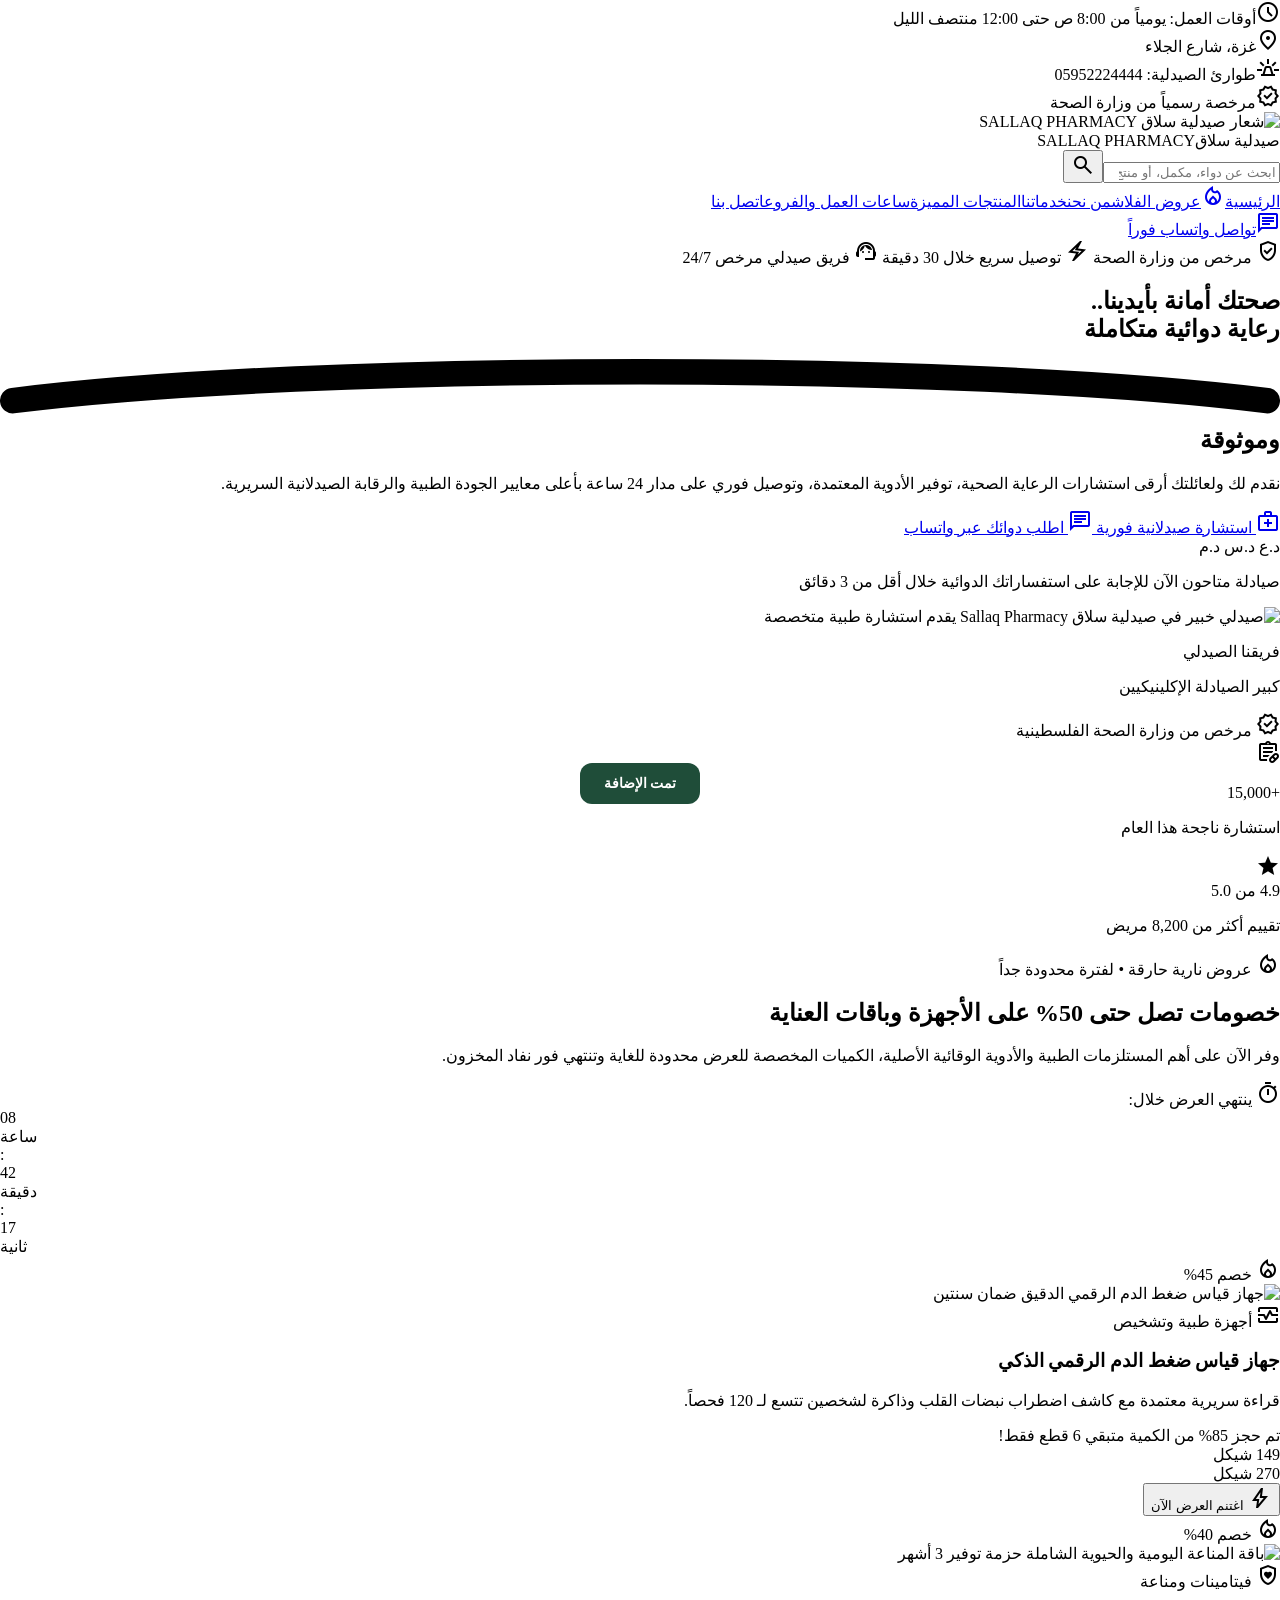
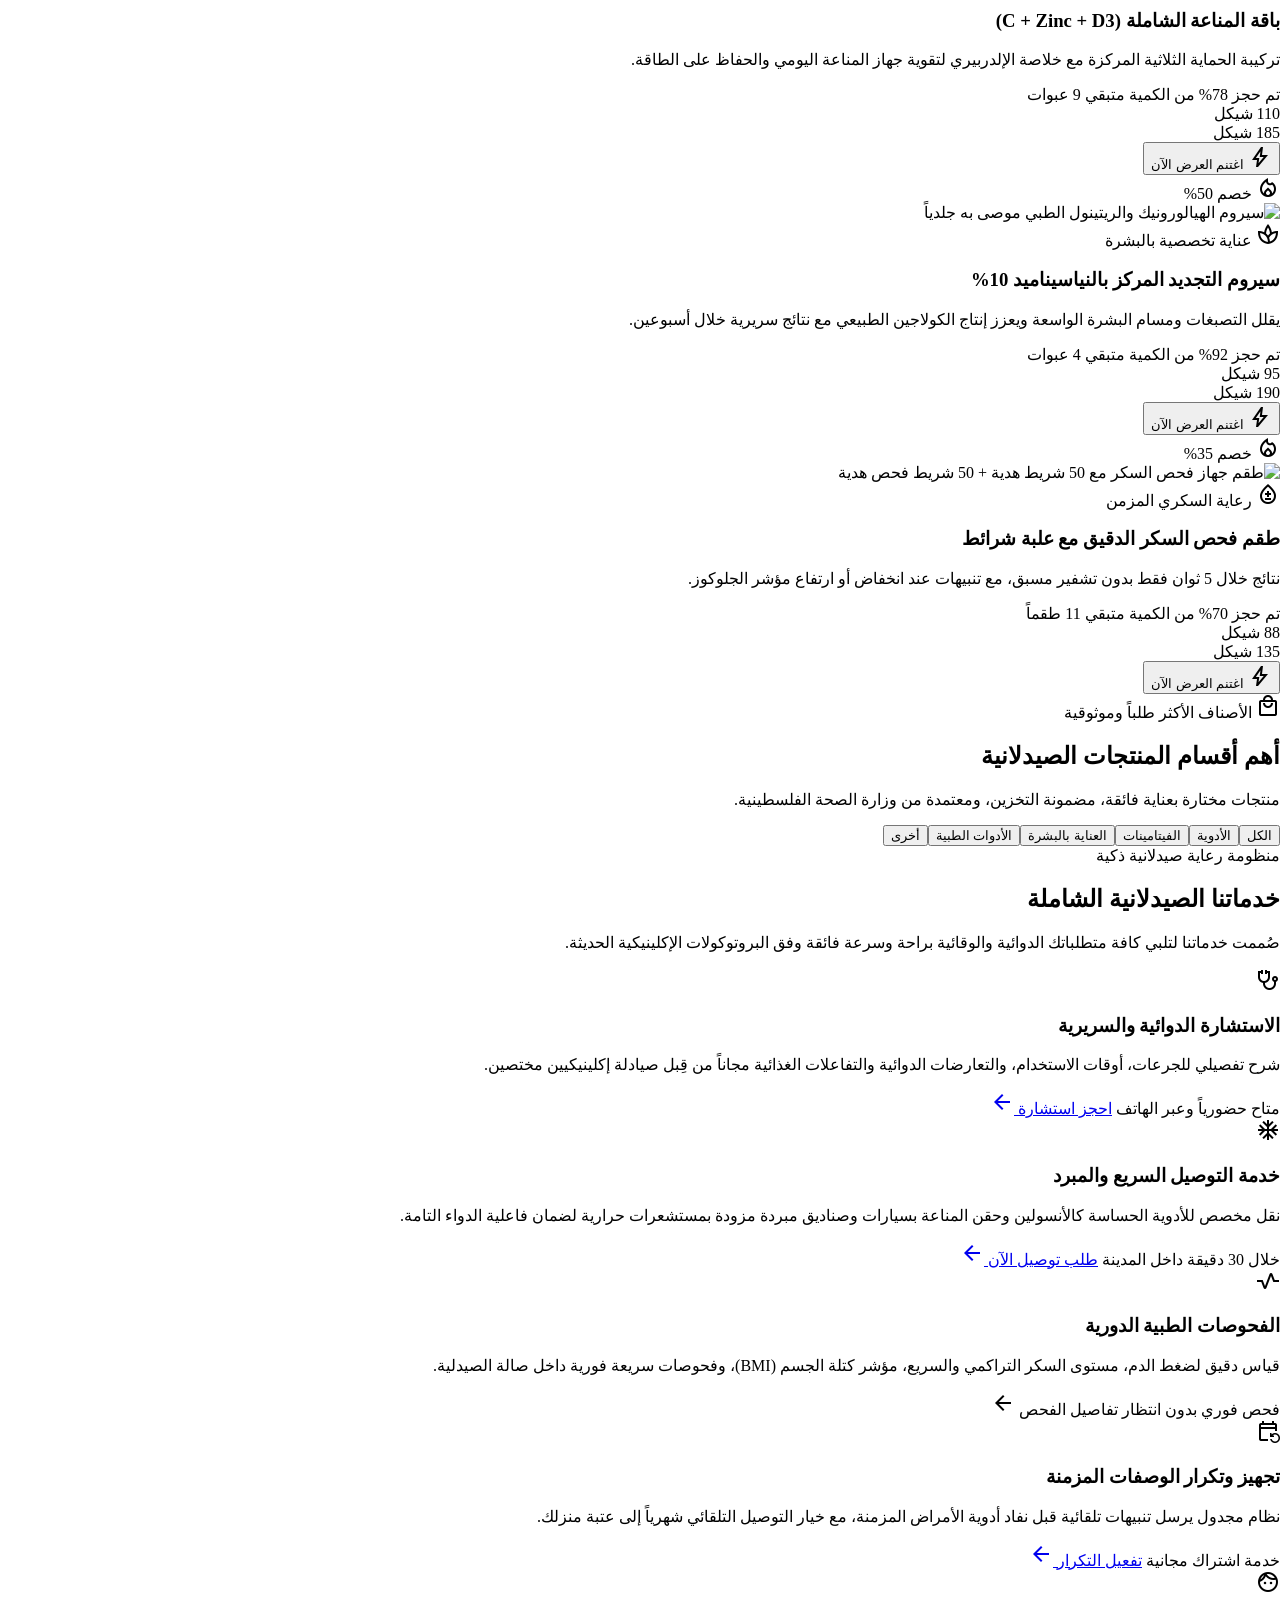
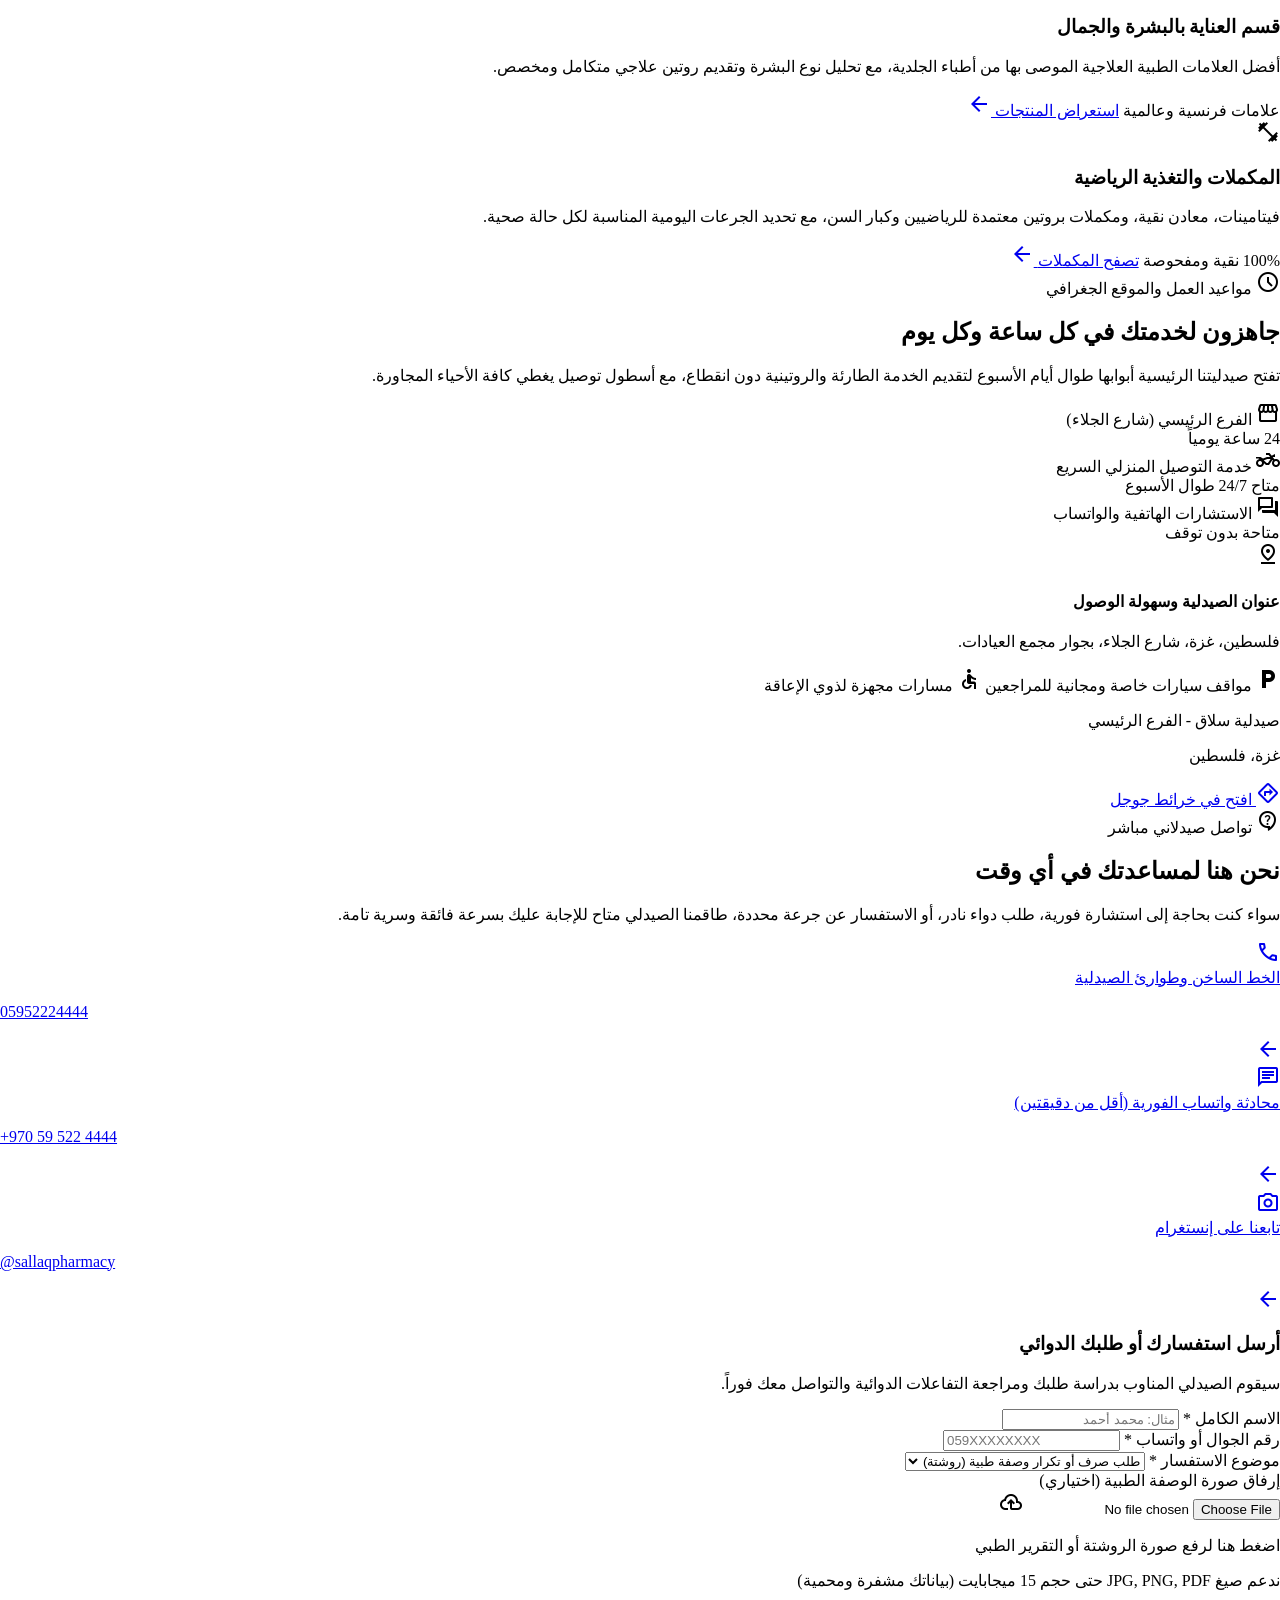
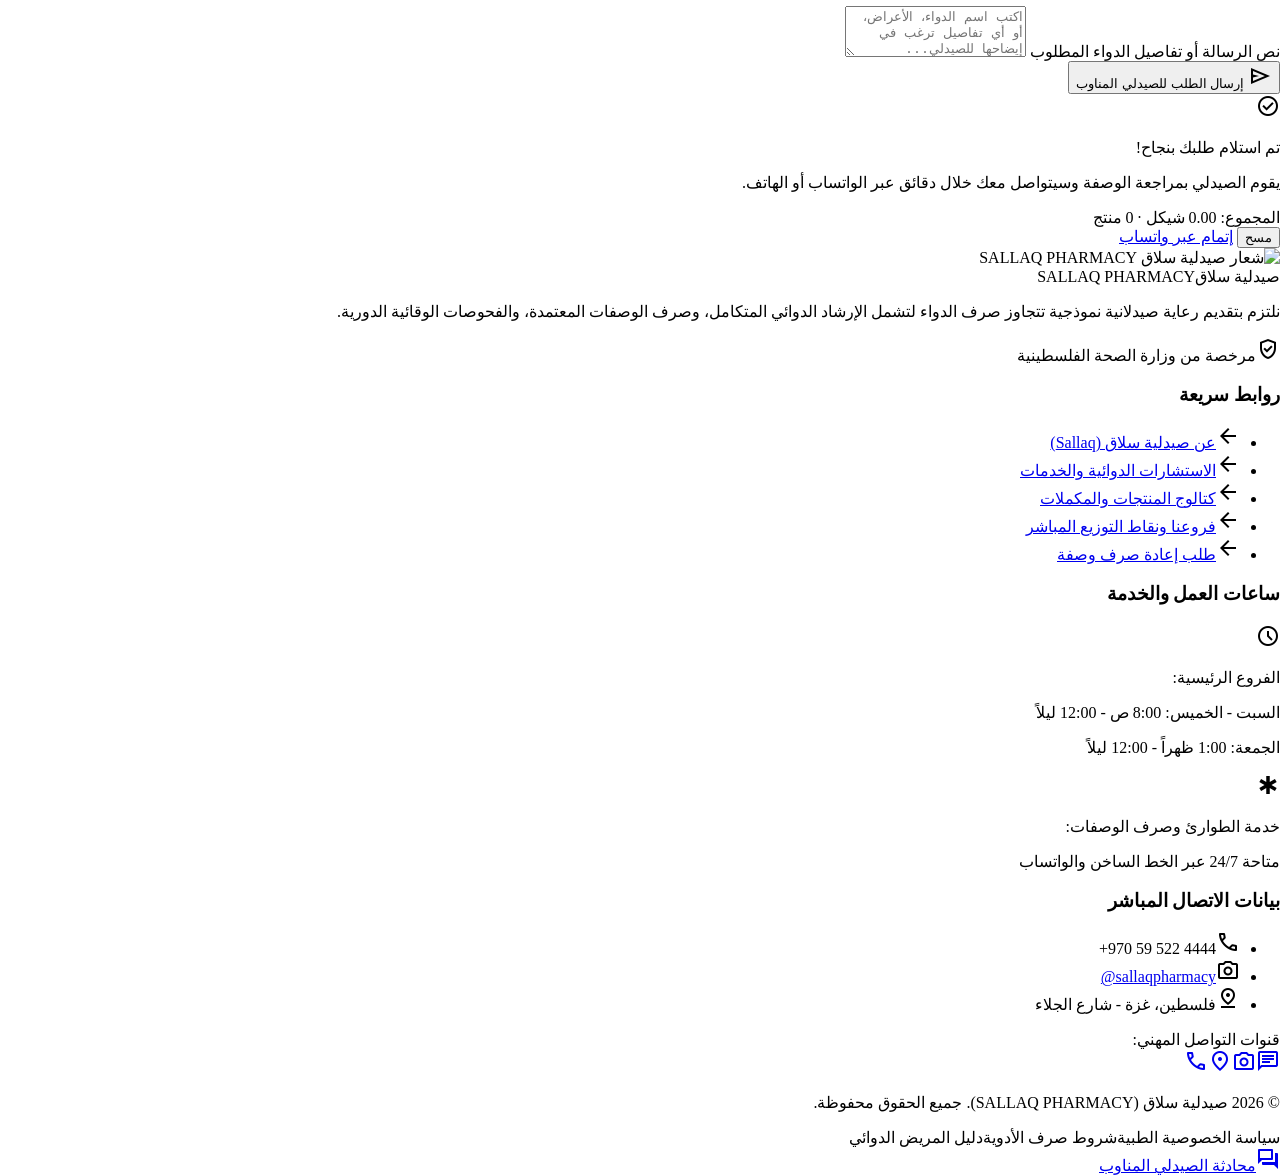
==== commit 4b518714: "gb: convert pharmacy site to Gaza identity + add cinematic GSAP scroll animations" ====
--- a/frontend/index.html
+++ b/frontend/index.html
@@ -1,10 +1,10 @@
 <!DOCTYPE html><html dir="rtl" lang="ar" style=""><head><meta charset="utf-8"><meta content="width=device-width, initial-scale=1.0" name="viewport"><link rel="stylesheet" href="/assets/design.css"><link href="https://fonts.googleapis.com" rel="preconnect"><link crossorigin="anonymous" href="https://fonts.gstatic.com" rel="preconnect"><link href="https://fonts.googleapis.com/css2?family=Cairo:wght@400;600;700&family=Tajawal:wght@400;500;700&family=Material+Symbols+Outlined:opsz,wght,FILL,GRAD@24,400,0,0&display=swap" rel="stylesheet">
-<link href="https://fonts.googleapis.com/css2?family=Material+Symbols+Outlined:wght,FILL@100..700,0..1&display=swap" rel="stylesheet"><link href="https://fonts.googleapis.com/css2?family=Cairo:wght@100..900&amp;family=Tajawal:wght@100..900&amp;display=swap" rel="stylesheet"><style>@layer base { html, body { margin: 0; padding: 0; } body { overscroll-behavior: none; } main > :first-child { margin-top: 0 !important; } main > :last-child { margin-bottom: 0 !important; } } ::-webkit-scrollbar { display: none; } @keyframes pulse-subtle { 0%, 100% { transform: scale(1); box-shadow: 0 0 0 0 rgba(245, 158, 11, 0.4); } 50% { transform: scale(1.02); box-shadow: 0 0 0 8px rgba(245, 158, 11, 0); } } @keyframes breathe { 0%, 100% { transform: scale(1); box-shadow: 0 10px 25px -5px rgba(0, 105, 72, 0.4), 0 0 0 0 rgba(104, 219, 169, 0.7); } 50% { transform: scale(1.06); box-shadow: 0 15px 30px -5px rgba(0, 105, 72, 0.5), 0 0 0 12px rgba(104, 219, 169, 0); } } .pulse-gold { animation: pulse-subtle 2.5s infinite ease-in-out; } .pulse-whatsapp { animation: breathe 3s infinite ease-in-out; }</style><script src="https://cdn.tailwindcss.com"></script><script id="tailwind-config">tailwind.config = { darkMode: "class", theme: { extend: { colors: { "on-background": "#191c1e", "surface-tint": "#006c4a", "inverse-on-surface": "#eff1f3", "outline": "#6d7a72", "surface-dim": "#d8dadc", "on-primary-container": "#f5fff7", "on-secondary-fixed": "#002117", "inverse-primary": "#68dba9", "tertiary-fixed": "#ffddb8", "on-surface-variant": "#3d4a42", "on-primary-fixed": "#002114", "on-error-container": "#93000a", "on-surface": "#191c1e", "on-tertiary-fixed-variant": "#653e00", "on-tertiary": "#ffffff", "on-primary": "#ffffff", "on-tertiary-fixed": "#2a1700", "on-secondary": "#ffffff", "surface-container-lowest": "#ffffff", "secondary-container": "#adedd3", "tertiary-fixed-dim": "#ffb95f", "tertiary": "#825100", "surface-container-highest": "#e0e3e5", "inverse-surface": "#2d3133", "primary": "#006948", "secondary": "#2b6954", "surface": "#f7f9fb", "error": "#ba1a1a", "secondary-fixed-dim": "#95d3ba", "tertiary-container": "#a36700", "surface-container-low": "#f2f4f6", "surface-variant": "#e0e3e5", "surface-bright": "#f7f9fb", "on-secondary-fixed-variant": "#0b513d", "secondary-fixed": "#b0f0d6", "on-secondary-container": "#306d58" }, borderRadius: { DEFAULT: "0.25rem", lg: "0.5rem", xl: "0.75rem", full: "9999px" }, spacing: { "gutter-sm": "1rem", "space-sm": "0.5rem", "space-lg": "1.5rem", margin: "2rem", "margin-sm": "1rem", "space-md": "1rem", "space-xs": "0.25rem", gutter: "1.5rem", "space-xl": "2.5rem" }, fontFamily: { "body-lg": ["Cairo"], "body-md": ["Cairo"], "body-sm": ["Cairo"], "label-lg": ["Tajawal"], "headline-xl-mobile": ["Cairo"], "label-md": ["Tajawal"], "headline-xl": ["Cairo"], "label-sm": ["Tajawal"], "headline-md": ["Cairo"], "headline-sm": ["Cairo"], "headline-lg": ["Cairo"], "headline-lg-mobile": ["Cairo"] }, fontSize: { "body-lg": ["18px", { lineHeight: "28px", fontWeight: "400" }], "body-md": ["16px", { lineHeight: "26px", fontWeight: "400" }], "body-sm": ["14px", { lineHeight: "22px", fontWeight: "400" }], "label-lg": ["16px", { lineHeight: "24px", fontWeight: "500" }], "headline-xl-mobile": ["28px", { lineHeight: "38px", fontWeight: "700" }], "label-md": ["14px", { lineHeight: "20px", fontWeight: "500" }], "headline-xl": ["40px", { lineHeight: "52px", fontWeight: "700" }], "label-sm": ["12px", { lineHeight: "16px", fontWeight: "700" }], "headline-md": ["24px", { lineHeight: "34px", fontWeight: "600" }], "headline-sm": ["20px", { lineHeight: "30px", fontWeight: "600" }], "headline-lg": ["32px", { lineHeight: "44px", fontWeight: "600" }], "headline-lg-mobile": ["24px", { lineHeight: "34px", fontWeight: "600" }] } } } };</script></head><body class="bg-background font-body-md text-on-background antialiased"><header class="fixed top-0 w-full z-50 bg-surface/95 backdrop-blur-xl shadow-[0_1px_8px_rgba(6,78,59,0.06)]"><div class="bg-primary text-on-primary font-label-sm text-label-sm py-1.5 px-margin-sm lg:px-margin"><div class="max-w-7xl mx-auto flex items-center justify-between flex-wrap gap-space-xs"><div class="flex items-center gap-space-lg"><div class="flex items-center gap-space-xs"><span class="material-symbols-outlined text-sm leading-none">schedule</span><span class="">أوقات العمل: يومياً من 8:00 ص حتى 12:00 منتصف الليل</span></div><div class="hidden md:flex items-center gap-space-xs"><span class="material-symbols-outlined text-sm leading-none">location_on</span><span class="">الرياض، طريق الملك فهد</span></div></div><div class="flex items-center gap-space-md"><div class="flex items-center gap-space-xs font-headline-sm text-label-sm"><span class="material-symbols-outlined text-sm leading-none text-primary-fixed">e911_emergency</span><span class="">طوارئ الصيدلية: <span class="font-label-lg" dir="ltr">920001234</span></span></div><div class="hidden sm:flex items-center gap-space-xs bg-primary-container px-space-sm py-0.5 rounded-full text-on-primary-container font-label-sm text-label-sm"><span class="material-symbols-outlined text-xs leading-none">verified</span><span class="">مرخصة رسمياً من وزارة الصحة</span></div></div></div></div><div class="max-w-7xl mx-auto px-margin-sm lg:px-margin h-20 flex items-center justify-between gap-gutter"><div class="flex items-center gap-space-md"><img alt="شعار صيدلية سلاق SALLAQ PHARMACY" class="h-12 w-auto object-contain rounded-lg" src="https://lh3.googleusercontent.com/aida-public/[base64]"><div class="flex flex-col"><span class="font-headline-sm text-headline-sm text-primary tracking-tight font-bold">صيدلية سلاق</span><span class="font-label-sm text-label-sm text-on-surface-variant tracking-wider uppercase font-semibold">SALLAQ PHARMACY</span></div></div><div class="hidden xl:flex items-center flex-1 max-w-sm mx-space-md"><div class="relative w-full"><input class="w-full pl-10 pr-space-md py-2 rounded-lg bg-surface-container-low text-on-surface placeholder:text-outline font-body-sm text-body-sm focus:outline-none focus:bg-surface-container-lowest transition-all" placeholder="ابحث عن دواء، مكمل، أو منتج عناية..." type="search"><button aria-label="بحث" class="absolute left-2.5 top-1/2 -translate-y-1/2 text-on-surface-variant hover:text-primary flex items-center" type="button"><span class="material-symbols-outlined text-lg">search</span></button></div></div><nav class="hidden lg:flex items-center gap-space-xs" data-active-classes="bg-secondary-container text-on-secondary-container font-bold rounded-lg"><a aria-current="page" class="px-space-sm py-2 transition-colors bg-secondary-container text-on-secondary-container font-bold rounded-lg" data-path="home" href="#">الرئيسية</a><a class="px-space-sm py-2 rounded-lg font-label-md text-label-md text-tertiary hover:bg-tertiary-fixed font-bold flex items-center gap-1 transition-colors" data-path="flash-deals" href="#flash-deals-section"><span class="material-symbols-outlined text-sm leading-none text-tertiary">local_fire_department</span><span class="">عروض الفلاش</span></a><a class="px-space-sm py-2 rounded-lg font-label-md text-label-md text-on-surface-variant hover:bg-surface-container hover:text-on-surface transition-colors" data-path="about-us" href="#">من نحن</a><a class="px-space-sm py-2 rounded-lg font-label-md text-label-md text-on-surface-variant hover:bg-surface-container hover:text-on-surface transition-colors" data-path="services" href="#">خدماتنا</a><a class="px-space-sm py-2 rounded-lg font-label-md text-label-md text-on-surface-variant hover:bg-surface-container hover:text-on-surface transition-colors" data-path="featured-products" href="#">المنتجات المميزة</a><a class="px-space-sm py-2 rounded-lg font-label-md text-label-md text-on-surface-variant hover:bg-surface-container hover:text-on-surface transition-colors" data-path="branches-and-hours" href="#">ساعات العمل والفروع</a><a class="px-space-sm py-2 rounded-lg font-label-md text-label-md text-on-surface-variant hover:bg-surface-container hover:text-on-surface transition-colors" data-path="contact-us" href="#">اتصل بنا</a></nav><div class="flex items-center gap-space-sm"><a class="pulse-gold bg-tertiary-container hover:bg-tertiary text-on-tertiary font-label-md text-label-md px-space-md py-2.5 rounded-lg flex items-center gap-space-xs transition-colors shadow-[0_2px_4px_rgba(130,81,0,0.15)]" href="https://wa.me/966500000000" rel="noopener noreferrer" target="_blank"><span class="material-symbols-outlined text-lg leading-none">chat</span><span class="whitespace-nowrap">تواصل واتساب فوراً</span></a></div></div></header><main class="w-full pt-28 bg-surface"><div class="flex flex-col w-full">
+<link href="https://fonts.googleapis.com/css2?family=Material+Symbols+Outlined:wght,FILL@100..700,0..1&display=swap" rel="stylesheet"><link href="https://fonts.googleapis.com/css2?family=Cairo:wght@100..900&amp;family=Tajawal:wght@100..900&amp;display=swap" rel="stylesheet"><style>@layer base { html, body { margin: 0; padding: 0; } body { overscroll-behavior: none; } main > :first-child { margin-top: 0 !important; } main > :last-child { margin-bottom: 0 !important; } } ::-webkit-scrollbar { display: none; } @keyframes pulse-subtle { 0%, 100% { transform: scale(1); box-shadow: 0 0 0 0 rgba(245, 158, 11, 0.4); } 50% { transform: scale(1.02); box-shadow: 0 0 0 8px rgba(245, 158, 11, 0); } } @keyframes breathe { 0%, 100% { transform: scale(1); box-shadow: 0 10px 25px -5px rgba(0, 105, 72, 0.4), 0 0 0 0 rgba(104, 219, 169, 0.7); } 50% { transform: scale(1.06); box-shadow: 0 15px 30px -5px rgba(0, 105, 72, 0.5), 0 0 0 12px rgba(104, 219, 169, 0); } } .pulse-gold { animation: pulse-subtle 2.5s infinite ease-in-out; } .pulse-whatsapp { animation: breathe 3s infinite ease-in-out; }</style><script src="https://cdn.tailwindcss.com"></script><script id="tailwind-config">tailwind.config = { darkMode: "class", theme: { extend: { colors: { "on-background": "#191c1e", "surface-tint": "#006c4a", "inverse-on-surface": "#eff1f3", "outline": "#6d7a72", "surface-dim": "#d8dadc", "on-primary-container": "#f5fff7", "on-secondary-fixed": "#002117", "inverse-primary": "#68dba9", "tertiary-fixed": "#ffddb8", "on-surface-variant": "#3d4a42", "on-primary-fixed": "#002114", "on-error-container": "#93000a", "on-surface": "#191c1e", "on-tertiary-fixed-variant": "#653e00", "on-tertiary": "#ffffff", "on-primary": "#ffffff", "on-tertiary-fixed": "#2a1700", "on-secondary": "#ffffff", "surface-container-lowest": "#ffffff", "secondary-container": "#adedd3", "tertiary-fixed-dim": "#ffb95f", "tertiary": "#825100", "surface-container-highest": "#e0e3e5", "inverse-surface": "#2d3133", "primary": "#006948", "secondary": "#2b6954", "surface": "#f7f9fb", "error": "#ba1a1a", "secondary-fixed-dim": "#95d3ba", "tertiary-container": "#a36700", "surface-container-low": "#f2f4f6", "surface-variant": "#e0e3e5", "surface-bright": "#f7f9fb", "on-secondary-fixed-variant": "#0b513d", "secondary-fixed": "#b0f0d6", "on-secondary-container": "#306d58" }, borderRadius: { DEFAULT: "0.25rem", lg: "0.5rem", xl: "0.75rem", full: "9999px" }, spacing: { "gutter-sm": "1rem", "space-sm": "0.5rem", "space-lg": "1.5rem", margin: "2rem", "margin-sm": "1rem", "space-md": "1rem", "space-xs": "0.25rem", gutter: "1.5rem", "space-xl": "2.5rem" }, fontFamily: { "body-lg": ["Cairo"], "body-md": ["Cairo"], "body-sm": ["Cairo"], "label-lg": ["Tajawal"], "headline-xl-mobile": ["Cairo"], "label-md": ["Tajawal"], "headline-xl": ["Cairo"], "label-sm": ["Tajawal"], "headline-md": ["Cairo"], "headline-sm": ["Cairo"], "headline-lg": ["Cairo"], "headline-lg-mobile": ["Cairo"] }, fontSize: { "body-lg": ["18px", { lineHeight: "28px", fontWeight: "400" }], "body-md": ["16px", { lineHeight: "26px", fontWeight: "400" }], "body-sm": ["14px", { lineHeight: "22px", fontWeight: "400" }], "label-lg": ["16px", { lineHeight: "24px", fontWeight: "500" }], "headline-xl-mobile": ["28px", { lineHeight: "38px", fontWeight: "700" }], "label-md": ["14px", { lineHeight: "20px", fontWeight: "500" }], "headline-xl": ["40px", { lineHeight: "52px", fontWeight: "700" }], "label-sm": ["12px", { lineHeight: "16px", fontWeight: "700" }], "headline-md": ["24px", { lineHeight: "34px", fontWeight: "600" }], "headline-sm": ["20px", { lineHeight: "30px", fontWeight: "600" }], "headline-lg": ["32px", { lineHeight: "44px", fontWeight: "600" }], "headline-lg-mobile": ["24px", { lineHeight: "34px", fontWeight: "600" }] } } } };</script></head><body class="bg-background font-body-md text-on-background antialiased"><header class="fixed top-0 w-full z-50 bg-surface/95 backdrop-blur-xl shadow-[0_1px_8px_rgba(6,78,59,0.06)]"><div class="bg-primary text-on-primary font-label-sm text-label-sm py-1.5 px-margin-sm lg:px-margin"><div class="max-w-7xl mx-auto flex items-center justify-between flex-wrap gap-space-xs"><div class="flex items-center gap-space-lg"><div class="flex items-center gap-space-xs"><span class="material-symbols-outlined text-sm leading-none">schedule</span><span class="">أوقات العمل: يومياً من 8:00 ص حتى 12:00 منتصف الليل</span></div><div class="hidden md:flex items-center gap-space-xs"><span class="material-symbols-outlined text-sm leading-none">location_on</span><span class="">غزة، شارع الجلاء</span></div></div><div class="flex items-center gap-space-md"><div class="flex items-center gap-space-xs font-headline-sm text-label-sm"><span class="material-symbols-outlined text-sm leading-none text-primary-fixed">e911_emergency</span><span class="">طوارئ الصيدلية: <span class="font-label-lg" dir="ltr">05952224444</span></span></div><div class="hidden sm:flex items-center gap-space-xs bg-primary-container px-space-sm py-0.5 rounded-full text-on-primary-container font-label-sm text-label-sm"><span class="material-symbols-outlined text-xs leading-none">verified</span><span class="">مرخصة رسمياً من وزارة الصحة</span></div></div></div></div><div class="max-w-7xl mx-auto px-margin-sm lg:px-margin h-20 flex items-center justify-between gap-gutter"><div class="flex items-center gap-space-md"><img alt="شعار صيدلية سلاق SALLAQ PHARMACY" class="h-12 w-auto object-contain rounded-lg" src="https://lh3.googleusercontent.com/aida-public/[base64]"><div class="flex flex-col"><span class="font-headline-sm text-headline-sm text-primary tracking-tight font-bold">صيدلية سلاق</span><span class="font-label-sm text-label-sm text-on-surface-variant tracking-wider uppercase font-semibold">SALLAQ PHARMACY</span></div></div><div class="hidden xl:flex items-center flex-1 max-w-sm mx-space-md"><div class="relative w-full"><input class="w-full pl-10 pr-space-md py-2 rounded-lg bg-surface-container-low text-on-surface placeholder:text-outline font-body-sm text-body-sm focus:outline-none focus:bg-surface-container-lowest transition-all" placeholder="ابحث عن دواء، مكمل، أو منتج عناية..." type="search"><button aria-label="بحث" class="absolute left-2.5 top-1/2 -translate-y-1/2 text-on-surface-variant hover:text-primary flex items-center" type="button"><span class="material-symbols-outlined text-lg">search</span></button></div></div><nav class="hidden lg:flex items-center gap-space-xs" data-active-classes="bg-secondary-container text-on-secondary-container font-bold rounded-lg"><a aria-current="page" class="px-space-sm py-2 transition-colors bg-secondary-container text-on-secondary-container font-bold rounded-lg" data-path="home" href="#">الرئيسية</a><a class="px-space-sm py-2 rounded-lg font-label-md text-label-md text-tertiary hover:bg-tertiary-fixed font-bold flex items-center gap-1 transition-colors" data-path="flash-deals" href="#flash-deals-section"><span class="material-symbols-outlined text-sm leading-none text-tertiary">local_fire_department</span><span class="">عروض الفلاش</span></a><a class="px-space-sm py-2 rounded-lg font-label-md text-label-md text-on-surface-variant hover:bg-surface-container hover:text-on-surface transition-colors" data-path="about-us" href="#">من نحن</a><a class="px-space-sm py-2 rounded-lg font-label-md text-label-md text-on-surface-variant hover:bg-surface-container hover:text-on-surface transition-colors" data-path="services" href="#">خدماتنا</a><a class="px-space-sm py-2 rounded-lg font-label-md text-label-md text-on-surface-variant hover:bg-surface-container hover:text-on-surface transition-colors" data-path="featured-products" href="#">المنتجات المميزة</a><a class="px-space-sm py-2 rounded-lg font-label-md text-label-md text-on-surface-variant hover:bg-surface-container hover:text-on-surface transition-colors" data-path="branches-and-hours" href="#">ساعات العمل والفروع</a><a class="px-space-sm py-2 rounded-lg font-label-md text-label-md text-on-surface-variant hover:bg-surface-container hover:text-on-surface transition-colors" data-path="contact-us" href="#">اتصل بنا</a></nav><div class="flex items-center gap-space-sm"><a class="pulse-gold bg-tertiary-container hover:bg-tertiary text-on-tertiary font-label-md text-label-md px-space-md py-2.5 rounded-lg flex items-center gap-space-xs transition-colors shadow-[0_2px_4px_rgba(130,81,0,0.15)]" href="https://wa.me/9705952224444" rel="noopener noreferrer" target="_blank"><span class="material-symbols-outlined text-lg leading-none">chat</span><span class="whitespace-nowrap">تواصل واتساب فوراً</span></a></div></div></header><main class="w-full pt-28 bg-surface"><div class="flex flex-col w-full">
 <!-- 1. HERO SECTION -->
-<section class="relative w-full overflow-hidden bg-surface py-space-xl lg:py-24">
+<section class="relative w-full overflow-hidden bg-surface py-space-xl lg:py-24" id="hero-section">
 <!-- Ambient emerald aura -->
-<div class="absolute -top-32 -right-32 w-96 h-96 bg-primary/10 rounded-full blur-3xl pointer-events-none"></div>
-<div class="absolute top-1/2 -left-32 w-80 h-80 bg-tertiary-fixed-dim/20 rounded-full blur-3xl pointer-events-none"></div>
+<div class="absolute -top-32 -right-32 w-96 h-96 bg-primary/10 rounded-full blur-3xl pointer-events-none" data-depth="0"></div>
+<div class="absolute top-1/2 -left-32 w-80 h-80 bg-tertiary-fixed-dim/20 rounded-full blur-3xl pointer-events-none" data-depth="0"></div>
 <div class="max-w-7xl mx-auto px-margin-sm lg:px-margin relative z-10">
 <div class="grid grid-cols-1 lg:grid-cols-12 gap-gutter items-center">
 <!-- Hero Text Content -->
@@ -46,7 +46,7 @@
 <span class="material-symbols-outlined text-xl">medical_services</span>
 <span class="">استشارة صيدلانية فورية</span>
 </a>
-<a class="bg-surface-container-lowest hover:bg-secondary-container text-primary font-label-lg text-label-lg px-space-lg py-3.5 rounded-lg flex items-center justify-center gap-space-xs shadow-sm transition-all" href="https://wa.me/966500000000" rel="noopener noreferrer" target="_blank">
+<a class="bg-surface-container-lowest hover:bg-secondary-container text-primary font-label-lg text-label-lg px-space-lg py-3.5 rounded-lg flex items-center justify-center gap-space-xs shadow-sm transition-all" href="https://wa.me/9705952224444" rel="noopener noreferrer" target="_blank">
 <span class="relative flex h-3 w-3">
 <span class="animate-ping absolute inline-flex h-full w-full rounded-full bg-primary opacity-75"></span>
 <span class="relative inline-flex rounded-full h-3 w-3 bg-primary"></span>
@@ -73,23 +73,23 @@
 <!-- Glassy background cushion -->
 <div class="absolute -inset-4 bg-gradient-to-tr from-primary/20 to-tertiary-fixed-dim/20 rounded-3xl filter blur-xl"></div>
 <!-- Hero Pharmacist Image Container -->
-<div class="relative overflow-hidden rounded-2xl shadow-xl bg-surface-container-lowest">
+<div class="relative overflow-hidden rounded-2xl shadow-xl bg-surface-container-lowest" data-depth="3">
 <img alt="صيدلي خبير في صيدلية سلاق Sallaq Pharmacy يقدم استشارة طبية متخصصة" class="w-full h-auto object-cover transform hover:scale-105 transition-transform duration-700 ease-out" src="https://lh3.googleusercontent.com/aida-public/[base64]">
 <!-- Subtle gradient scrim at bottom -->
 <div class="absolute inset-0 bg-gradient-to-t from-on-background/70 via-transparent to-transparent"></div>
 <div class="absolute bottom-4 right-4 left-4 text-on-primary flex items-center justify-between">
 <div>
-<p class="font-headline-sm text-headline-sm font-bold text-on-primary">د. عبد الرحمن الزهراني</p>
+<p class="font-headline-sm text-headline-sm font-bold text-on-primary">فريقنا الصيدلي</p>
 <p class="font-body-sm text-body-sm text-primary-fixed">كبير الصيادلة الإكلينيكيين</p>
 </div>
 <div class="px-space-sm py-1 rounded-full bg-primary/80 backdrop-blur-sm text-on-primary font-label-sm text-label-sm flex items-center gap-1">
 <span class="material-symbols-outlined text-sm">verified</span>
-<span class="">معتمد SCFHS</span>
+<span class="">مرخص من وزارة الصحة الفلسطينية</span>
 </div>
 </div>
 </div>
 <!-- Floating Stat Card 1 -->
-<div class="absolute -top-6 -right-6 sm:-right-8 bg-surface-container-lowest/95 backdrop-blur-md p-space-md rounded-xl shadow-lg flex items-center gap-space-sm">
+<div class="absolute -top-6 -right-6 sm:-right-8 bg-surface-container-lowest/95 backdrop-blur-md p-space-md rounded-xl shadow-lg flex items-center gap-space-sm" data-depth="5">
 <div class="w-12 h-12 rounded-lg bg-secondary-container text-on-secondary-container flex items-center justify-center">
 <span class="material-symbols-outlined text-2xl">prescriptions</span>
 </div>
@@ -99,7 +99,7 @@
 </div>
 </div>
 <!-- Floating Stat Card 2 -->
-<div class="absolute -bottom-6 -left-4 sm:-left-6 bg-surface-container-lowest/95 backdrop-blur-md px-space-md py- space-sm py-3 rounded-xl shadow-lg flex items-center gap-space-xs">
+<div class="absolute -bottom-6 -left-4 sm:-left-6 bg-surface-container-lowest/95 backdrop-blur-md px-space-md py-space-sm py-3 rounded-xl shadow-lg flex items-center gap-space-xs" data-depth="5">
 <div class="w-9 h-9 rounded-full bg-tertiary-fixed text-on-tertiary-fixed flex items-center justify-center">
 <span class="material-symbols-outlined text-lg leading-none" style="font-variation-settings: 'FILL' 1;">star</span>
 </div>
@@ -219,9 +219,9 @@
           <div class="flex items-center justify-between mb-space-sm">
             <div class="flex items-baseline gap-1">
               <span class="font-headline-md text-headline-md text-tertiary font-bold">149</span>
-              <span class="font-label-sm text-label-sm text-on-surface-variant">ر.س</span>
-            </div>
-            <span class="line-through text-on-surface-variant/60 font-label-sm text-label-sm">270 ر.س</span>
+              <span class="font-label-sm text-label-sm text-on-surface-variant">شيكل</span>
+            </div>
+            <span class="line-through text-on-surface-variant/60 font-label-sm text-label-sm">270 شيكل</span>
           </div>
           <button class="w-full bg-tertiary-container hover:bg-tertiary text-on-tertiary py-2.5 rounded-lg font-label-md text-label-md font-bold flex items-center justify-center gap-space-xs transition-colors shadow-sm" onclick="addToCart(this, 'جهاز قياس الضغط الذكي')" type="button">
             <span class="material-symbols-outlined text-lg">bolt</span>
@@ -269,9 +269,9 @@
           <div class="flex items-center justify-between mb-space-sm">
             <div class="flex items-baseline gap-1">
               <span class="font-headline-md text-headline-md text-tertiary font-bold">110</span>
-              <span class="font-label-sm text-label-sm text-on-surface-variant">ر.س</span>
-            </div>
-            <span class="line-through text-on-surface-variant/60 font-label-sm text-label-sm">185 ر.س</span>
+              <span class="font-label-sm text-label-sm text-on-surface-variant">شيكل</span>
+            </div>
+            <span class="line-through text-on-surface-variant/60 font-label-sm text-label-sm">185 شيكل</span>
           </div>
           <button class="w-full bg-tertiary-container hover:bg-tertiary text-on-tertiary py-2.5 rounded-lg font-label-md text-label-md font-bold flex items-center justify-center gap-space-xs transition-colors shadow-sm" onclick="addToCart(this, 'باقة المناعة الشاملة')" type="button">
             <span class="material-symbols-outlined text-lg">bolt</span>
@@ -319,9 +319,9 @@
           <div class="flex items-center justify-between mb-space-sm">
             <div class="flex items-baseline gap-1">
               <span class="font-headline-md text-headline-md text-tertiary font-bold">95</span>
-              <span class="font-label-sm text-label-sm text-on-surface-variant">ر.س</span>
-            </div>
-            <span class="line-through text-on-surface-variant/60 font-label-sm text-label-sm">190 ر.س</span>
+              <span class="font-label-sm text-label-sm text-on-surface-variant">شيكل</span>
+            </div>
+            <span class="line-through text-on-surface-variant/60 font-label-sm text-label-sm">190 شيكل</span>
           </div>
           <button class="w-full bg-tertiary-container hover:bg-tertiary text-on-tertiary py-2.5 rounded-lg font-label-md text-label-md font-bold flex items-center justify-center gap-space-xs transition-colors shadow-sm" onclick="addToCart(this, 'سيروم التجديد المركز')" type="button">
             <span class="material-symbols-outlined text-lg">bolt</span>
@@ -369,9 +369,9 @@
           <div class="flex items-center justify-between mb-space-sm">
             <div class="flex items-baseline gap-1">
               <span class="font-headline-md text-headline-md text-tertiary font-bold">88</span>
-              <span class="font-label-sm text-label-sm text-on-surface-variant">ر.س</span>
-            </div>
-            <span class="line-through text-on-surface-variant/60 font-label-sm text-label-sm">135 ر.س</span>
+              <span class="font-label-sm text-label-sm text-on-surface-variant">شيكل</span>
+            </div>
+            <span class="line-through text-on-surface-variant/60 font-label-sm text-label-sm">135 شيكل</span>
           </div>
           <button class="w-full bg-tertiary-container hover:bg-tertiary text-on-tertiary py-2.5 rounded-lg font-label-md text-label-md font-bold flex items-center justify-center gap-space-xs transition-colors shadow-sm" onclick="addToCart(this, 'طقم فحص السكر الذكي')" type="button">
             <span class="material-symbols-outlined text-lg">bolt</span>
@@ -381,8 +381,8 @@
       </div>
     </div>
   </div>
-</section><section class="w-full py-space-xl bg-surface-container-low" id="products-section"><div class="max-w-7xl mx-auto px-margin-sm lg:px-margin"><div class="flex flex-col md:flex-row md:items-end justify-between gap-space-md mb-space-xl animate-on-scroll slide-right"><div class="flex flex-col gap-space-xs"><span class="text-primary font-label-md text-label-md font-bold inline-flex items-center gap-1"><span class="material-symbols-outlined text-base">local_mall</span> الأصناف الأكثر طلباً وموثوقية</span><h2 class="font-headline-xl text-headline-xl text-on-surface font-bold">أهم أقسام المنتجات الصيدلانية</h2><p class="font-body-md text-body-md text-on-surface-variant">منتجات مختارة بعناية فائقة، مضمونة التخزين، ومعتمدة من الهيئة العامة للغذاء والدواء.</p></div><div class="flex items-center flex-wrap gap-space-xs bg-surface-container p-1 rounded-xl" id="product-tabs"><button class="product-tab-btn px-space-md py-2 rounded-lg font-label-md text-label-md bg-primary text-on-primary font-bold transition-all" onclick="filterProducts('all', this)" type="button">الكل</button><button class="product-tab-btn px-space-md py-2 rounded-lg font-label-md text-label-md text-on-surface-variant hover:text-on-surface transition-all" onclick="filterProducts('دواء', this)" type="button">الأدوية</button><button class="product-tab-btn px-space-md py-2 rounded-lg font-label-md text-label-md text-on-surface-variant hover:text-on-surface transition-all" onclick="filterProducts('فيتامين', this)" type="button">الفيتامينات</button><button class="product-tab-btn px-space-md py-2 rounded-lg font-label-md text-label-md text-on-surface-variant hover:text-on-surface transition-all" onclick="filterProducts('بشرة', this)" type="button">العناية بالبشرة</button><button class="product-tab-btn px-space-md py-2 rounded-lg font-label-md text-label-md text-on-surface-variant hover:text-on-surface transition-all" onclick="filterProducts('أدوات', this)" type="button">الأدوات الطبية</button><button class="product-tab-btn px-space-md py-2 rounded-lg font-label-md text-label-md text-on-surface-variant hover:text-on-surface transition-all" onclick="filterProducts('أخرى', this)" type="button">أخرى</button></div><div class="products-grid animate-on-scroll stagger-children" id="productsGrid"></div>
-      </div><div class="grid products-grid grid-cols-1 sm:grid-cols-2 lg:grid-cols-6 gap-gutter" id="products-grid"><div class="product-card group bg-surface-container-lowest rounded-2xl p-space-md shadow-sm hover:shadow-xl transition-all duration-300 flex flex-col justify-between" data-category="فيتامين"><div><div class="relative overflow-hidden rounded-xl bg-surface-container-low h-48 mb-space-md flex items-center justify-center"><img class="w-full h-full object-cover group-hover:scale-105 transition-transform duration-500" data-alt="A clean pharmaceutical white bottle of Vitamin C with Zinc and Elderberry extract on a clean clinical backdrop with soft emerald green lighting reflections and floating citrus water drops." src="https://lh3.googleusercontent.com/aida-public/[base64]"><span class="absolute top-2 right-2 px-2.5 py-1 rounded-full bg-tertiary-container text-on-tertiary font-label-sm text-label-sm font-bold shadow-sm">الأكثر طلباً</span><span class="absolute top-2 left-2 px-2 py-0.5 rounded-md bg-surface-container-lowest/90 backdrop-blur-sm text-primary font-label-sm text-label-sm">أصلي 100%</span></div><span class="text-on-surface-variant font-label-sm text-label-sm">المناعة ومقاومة الإجهاد</span><h3 class="font-headline-sm text-headline-sm text-on-surface font-bold mt-1 group-hover:text-primary transition-colors">مركب فيتامين سي 1000 مع الزنك</h3><p class="font-body-sm text-body-sm text-on-surface-variant mt-1 line-clamp-2">تركيبة فوارة سريعة الامتصاص لتعزيز المناعة اليومية والحيوية العامة.</p></div><div class="pt-space-md"><div class="flex items-center justify-between mb-space-sm"><div class="flex items-baseline gap-1"><span class="font-headline-md text-headline-md text-primary font-bold">68</span><span class="font-label-sm text-label-sm text-on-surface-variant">ر.س</span></div><span class="line-through text-on-surface-variant/60 font-label-sm text-label-sm">85 ر.س</span></div><button class="w-full bg-primary hover:bg-primary-container text-on-primary py-2.5 rounded-lg font-label-md text-label-md flex items-center justify-center gap-space-xs transition-colors shadow-sm" onclick="addToCart(this, 'مركب فيتامين سي')" type="button"><span class="material-symbols-outlined text-lg">add_shopping_cart</span><span class="">أضف للسلة / اطلب الآن</span></button></div></div><div class="product-card group bg-surface-container-lowest rounded-2xl p-space-md shadow-sm hover:shadow-xl transition-all duration-300 flex flex-col justify-between" data-category="بشرة"><div><div class="relative overflow-hidden rounded-xl bg-surface-container-low h-48 mb-space-md flex items-center justify-center"><img class="w-full h-full object-cover group-hover:scale-105 transition-transform duration-500" data-alt="A modern medical skincare serum glass bottle with dropper with hyaluronic acid and niacinamide liquid on a hygienic clinical marble countertop with botanical green leaves." src="https://lh3.googleusercontent.com/aida-public/[base64]"><span class="absolute top-2 right-2 px-2.5 py-1 rounded-full bg-error-container text-on-error-container font-label-sm text-label-sm font-bold shadow-sm">خصم 20%</span><span class="absolute top-2 left-2 px-2 py-0.5 rounded-md bg-surface-container-lowest/90 backdrop-blur-sm text-primary font-label-sm text-label-sm">توصية أطباء الجلد</span></div><span class="text-on-surface-variant font-label-sm text-label-sm">عناية وترميم البشرة</span><h3 class="font-headline-sm text-headline-sm text-on-surface font-bold mt-1 group-hover:text-primary transition-colors">سيروم الهيالورونيك وفيتامين B5</h3><p class="font-body-sm text-body-sm text-on-surface-variant mt-1 line-clamp-2">ترطيب عميق وتجديد حاجز البشرة مع استعادة النضارة والمرونة الطبيعية.</p></div><div class="pt-space-md"><div class="flex items-center justify-between mb-space-sm"><div class="flex items-baseline gap-1"><span class="font-headline-md text-headline-md text-primary font-bold">144</span><span class="font-label-sm text-label-sm text-on-surface-variant">ر.س</span></div><span class="line-through text-on-surface-variant/60 font-label-sm text-label-sm">180 ر.س</span></div><button class="w-full bg-primary hover:bg-primary-container text-on-primary py-2.5 rounded-lg font-label-md text-label-md flex items-center justify-center gap-space-xs transition-colors shadow-sm" onclick="addToCart(this, 'سيروم الهيالورونيك')" type="button"><span class="material-symbols-outlined text-lg">add_shopping_cart</span><span class="">أضف للسلة / اطلب الآن</span></button></div></div><div class="product-card group bg-surface-container-lowest rounded-2xl p-space-md shadow-sm hover:shadow-xl transition-all duration-300 flex flex-col justify-between" data-category="فيتامين"><div><div class="relative overflow-hidden rounded-xl bg-surface-container-low h-48 mb-space-md flex items-center justify-center"><img class="w-full h-full object-cover group-hover:scale-105 transition-transform duration-500" data-alt="High quality joint health supplement pills bottle with omega 3, glucosamine and chondroitin capsules neatly arranged on a clean teal and white medical studio presentation." src="https://lh3.googleusercontent.com/aida-public/[base64]"><span class="absolute top-2 right-2 px-2.5 py-1 rounded-full bg-secondary-container text-on-secondary-container font-label-sm text-label-sm font-bold shadow-sm">صحة كبار السن</span><span class="absolute top-2 left-2 px-2 py-0.5 rounded-md bg-surface-container-lowest/90 backdrop-blur-sm text-primary font-label-sm text-label-sm">نقي 100%</span></div><span class="text-on-surface-variant font-label-sm text-label-sm">دعم المفاصل والعظام</span><h3 class="font-headline-sm text-headline-sm text-on-surface font-bold mt-1 group-hover:text-primary transition-colors">جلوكوزامين بلس مع الكولاجين البحري</h3><p class="font-body-sm text-body-sm text-on-surface-variant mt-1 line-clamp-2">تركيبة علاجية متطورة لمرونة المفاصل وتخفيف الاحتكاك لكبار السن والرياضيين.</p></div><div class="pt-space-md"><div class="flex items-center justify-between mb-space-sm"><div class="flex items-baseline gap-1"><span class="font-headline-md text-headline-md text-primary font-bold">120</span><span class="font-label-sm text-label-sm text-on-surface-variant">ر.س</span></div><span class="line-through text-on-surface-variant/60 font-label-sm text-label-sm">150 ر.س</span></div><button class="w-full bg-primary hover:bg-primary-container text-on-primary py-2.5 rounded-lg font-label-md text-label-md flex items-center justify-center gap-space-xs transition-colors shadow-sm" onclick="addToCart(this, 'جلوكوزامين بلس')" type="button"><span class="material-symbols-outlined text-lg">add_shopping_cart</span><span class="">أضف للسلة / اطلب الآن</span></button></div></div><div class="product-card group bg-surface-container-lowest rounded-2xl p-space-md shadow-sm hover:shadow-xl transition-all duration-300 flex flex-col justify-between" data-category="فيتامين"><div><div class="relative overflow-hidden rounded-xl bg-surface-container-low h-48 mb-space-md flex items-center justify-center"><img class="w-full h-full object-cover group-hover:scale-105 transition-transform duration-500" data-alt="Organic gentle baby care lotion and moisturizing wash bottle with chamomile and natural calendula extract next to soft cotton towels in a luminous bright nursery setting." src="https://lh3.googleusercontent.com/aida-public/[base64]"><span class="absolute top-2 right-2 px-2.5 py-1 rounded-full bg-secondary-container text-on-secondary-container font-label-sm text-label-sm font-bold shadow-sm">الأم والطفل</span><span class="absolute top-2 left-2 px-2 py-0.5 rounded-md bg-surface-container-lowest/90 backdrop-blur-sm text-primary font-label-sm text-label-sm">خالٍ من العطور</span></div><span class="text-on-surface-variant font-label-sm text-label-sm">حديثي الولادة والرضع</span><h3 class="font-headline-sm text-headline-sm text-on-surface font-bold mt-1 group-hover:text-primary transition-colors">لوشن وبخاخ الأطفال بالبابونج الطبيعي</h3><p class="font-body-sm text-body-sm text-on-surface-variant mt-1 line-clamp-2">حماية فائقة من التحسس والالتهابات الجلدية مصمم لبشرة الرضيع الحساسة.</p></div><div class="pt-space-md"><div class="flex items-center justify-between mb-space-sm"><div class="flex items-baseline gap-1"><span class="font-headline-md text-headline-md text-primary font-bold">55</span><span class="font-label-sm text-label-sm text-on-surface-variant">ر.س</span></div><span class="line-through text-on-surface-variant/60 font-label-sm text-label-sm">70 ر.س</span></div><button class="w-full bg-primary hover:bg-primary-container text-on-primary py-2.5 rounded-lg font-label-md text-label-md flex items-center justify-center gap-space-xs transition-colors shadow-sm" onclick="addToCart(this, 'لوشن الأطفال بالبابونج')" type="button"><span class="material-symbols-outlined text-lg">add_shopping_cart</span><span class="">أضف للسلة / اطلب الآن</span></button></div></div></div></div></section>
+</section><section class="w-full py-space-xl bg-surface-container-low" id="products-section"><div class="max-w-7xl mx-auto px-margin-sm lg:px-margin"><div class="flex flex-col md:flex-row md:items-end justify-between gap-space-md mb-space-xl animate-on-scroll slide-right"><div class="flex flex-col gap-space-xs"><span class="text-primary font-label-md text-label-md font-bold inline-flex items-center gap-1"><span class="material-symbols-outlined text-base">local_mall</span> الأصناف الأكثر طلباً وموثوقية</span><h2 class="font-headline-xl text-headline-xl text-on-surface font-bold">أهم أقسام المنتجات الصيدلانية</h2><p class="font-body-md text-body-md text-on-surface-variant">منتجات مختارة بعناية فائقة، مضمونة التخزين، ومعتمدة من وزارة الصحة الفلسطينية.</p></div><div class="flex items-center flex-wrap gap-space-xs bg-surface-container p-1 rounded-xl" id="product-tabs"><button class="product-tab-btn px-space-md py-2 rounded-lg font-label-md text-label-md bg-primary text-on-primary font-bold transition-all" onclick="filterProducts('all', this)" type="button">الكل</button><button class="product-tab-btn px-space-md py-2 rounded-lg font-label-md text-label-md text-on-surface-variant hover:text-on-surface transition-all" onclick="filterProducts('دواء', this)" type="button">الأدوية</button><button class="product-tab-btn px-space-md py-2 rounded-lg font-label-md text-label-md text-on-surface-variant hover:text-on-surface transition-all" onclick="filterProducts('فيتامين', this)" type="button">الفيتامينات</button><button class="product-tab-btn px-space-md py-2 rounded-lg font-label-md text-label-md text-on-surface-variant hover:text-on-surface transition-all" onclick="filterProducts('بشرة', this)" type="button">العناية بالبشرة</button><button class="product-tab-btn px-space-md py-2 rounded-lg font-label-md text-label-md text-on-surface-variant hover:text-on-surface transition-all" onclick="filterProducts('أدوات', this)" type="button">الأدوات الطبية</button><button class="product-tab-btn px-space-md py-2 rounded-lg font-label-md text-label-md text-on-surface-variant hover:text-on-surface transition-all" onclick="filterProducts('أخرى', this)" type="button">أخرى</button></div><div class="products-grid animate-on-scroll stagger-children" id="productsGrid"></div>
+      </div></div></section>
 <!-- 2. ABOUT US SECTION WITH INTERACTIVE METRICS -->
 
 <!-- 3. SERVICES SECTION (6 Bespoke Interactive Cards) -->
@@ -415,7 +415,7 @@
 </div>
 <div class="pt-space-sm flex items-center justify-between">
 <span class="font-label-sm text-label-sm text-primary font-bold">متاح حضورياً وعبر الهاتف</span>
-<a class="text-primary hover:text-primary-container inline-flex items-center gap-1 font-label-md text-label-md font-semibold" href="https://wa.me/966500000000?text=أرغب+في+استشارة+دوائية">
+<a class="text-primary hover:text-primary-container inline-flex items-center gap-1 font-label-md text-label-md font-semibold" href="https://wa.me/9705952224444?text=أرغب+في+استشارة+دوائية">
 <span class="">احجز استشارة</span>
 <span class="material-symbols-outlined text-sm rotate-180">arrow_back</span>
 </a>
@@ -434,7 +434,7 @@
 </div>
 <div class="pt-space-sm flex items-center justify-between">
 <span class="font-label-sm text-label-sm text-tertiary font-bold">خلال 30 دقيقة داخل المدينة</span>
-<a class="text-primary hover:text-primary-container inline-flex items-center gap-1 font-label-md text-label-md font-semibold" href="https://wa.me/966500000000?text=أريد+طلب+توصيل+سريع">
+<a class="text-primary hover:text-primary-container inline-flex items-center gap-1 font-label-md text-label-md font-semibold" href="https://wa.me/9705952224444?text=أريد+طلب+توصيل+سريع">
 <span class="">طلب توصيل الآن</span>
 <span class="material-symbols-outlined text-sm rotate-180">arrow_back</span>
 </a>
@@ -472,7 +472,7 @@
 </div>
 <div class="pt-space-sm flex items-center justify-between">
 <span class="font-label-sm text-label-sm text-primary font-bold">خدمة اشتراك مجانية</span>
-<a class="text-primary hover:text-primary-container inline-flex items-center gap-1 font-label-md text-label-md font-semibold" href="https://wa.me/966500000000?text=تسجيل+وصفة+مزمنة">
+<a class="text-primary hover:text-primary-container inline-flex items-center gap-1 font-label-md text-label-md font-semibold" href="https://wa.me/9705952224444?text=تسجيل+وصفة+مزمنة">
 <span class="">تفعيل التكرار</span>
 <span class="material-symbols-outlined text-sm rotate-180">arrow_back</span>
 </a>
@@ -546,7 +546,7 @@
 <div class="flex items-center justify-between p-space-sm bg-surface-container-lowest rounded-xl">
 <div class="flex items-center gap-space-xs">
 <span class="material-symbols-outlined text-primary">storefront</span>
-<span class="font-headline-sm text-headline-sm text-on-surface font-semibold">الفرع الرئيسي (طريق الملك فهد)</span>
+<span class="font-headline-sm text-headline-sm text-on-surface font-semibold">الفرع الرئيسي (شارع الجلاء)</span>
 </div>
 <span class="px-space-sm py-1 rounded-full bg-secondary-container text-on-secondary-container font-label-sm text-label-sm font-bold">24 ساعة يومياً</span>
 </div>
@@ -571,7 +571,7 @@
 <div>
 <h4 class="font-headline-sm text-headline-sm text-primary font-bold">عنوان الصيدلية وسهولة الوصول</h4>
 <p class="font-body-md text-body-md text-on-surface-variant mt-1">
-                المملكة العربية السعودية، الرياض، تقاطع طريق الملك فهد مع شارع التخصصي، بجوار مجمع العيادات التخصصية.
+                فلسطين، غزة، شارع الجلاء، بجوار مجمع العيادات.
               </p>
 <div class="flex flex-wrap items-center gap-space-md mt-space-sm text-on-surface-variant font-label-sm text-label-sm">
 <span class="flex items-center gap-1"><span class="material-symbols-outlined text-sm text-primary">local_parking</span> مواقف سيارات خاصة ومجانية للمراجعين</span>
@@ -584,12 +584,12 @@
 <div class="lg:col-span-6 flex flex-col gap-space-sm">
 <div class="relative w-full rounded-2xl overflow-hidden shadow-lg bg-surface-container-lowest">
 <!-- Map Container with data-location pipeline -->
-<div class="w-full h-96 bg-cover bg-center" data-location="King Fahd Road, Riyadh, Saudi Arabia" style="background-image: url('https://lh3.googleusercontent.com/aida-public/[base64]')"></div>
+<div class="w-full h-96 bg-cover bg-center" data-location="Al-Jalaa Street, Gaza, Palestine" style="background-image: url('https://lh3.googleusercontent.com/aida-public/[base64]')"></div>
 <!-- Map Floating Info Badge -->
 <div class="p-space-md bg-surface-container-lowest flex flex-col sm:flex-row items-stretch sm:items-center justify-between gap-space-sm">
 <div>
 <p class="font-headline-sm text-headline-sm text-on-surface font-bold">صيدلية سلاق - الفرع الرئيسي</p>
-<p class="font-body-sm text-body-sm text-on-surface-variant">الرياض، المملكة العربية السعودية</p>
+<p class="font-body-sm text-body-sm text-on-surface-variant">غزة، فلسطين</p>
 </div>
 <a class="bg-primary hover:bg-primary-container text-on-primary px-space-md py-2.5 rounded-lg font-label-md text-label-md flex items-center justify-center gap-space-xs transition-colors shadow-sm" href="https://maps.google.com" rel="noopener noreferrer" target="_blank">
 <span class="material-symbols-outlined text-lg">directions</span>
@@ -619,31 +619,31 @@
           </p>
 <!-- Contact Channel Pills -->
 <div class="flex flex-col gap-space-sm pt-space-xs">
-<a class="p-space-md bg-surface-container-lowest rounded-xl shadow-sm hover:shadow-md transition-all flex items-center justify-between" href="tel:920001234">
+<a class="p-space-md bg-surface-container-lowest rounded-xl shadow-sm hover:shadow-md transition-all flex items-center justify-between" href="tel:+9705952224444">
 <div class="flex items-center gap-space-sm">
 <div class="w-12 h-12 rounded-lg bg-primary text-on-primary flex items-center justify-center">
 <span class="material-symbols-outlined text-2xl">call</span>
 </div>
 <div>
 <span class="font-label-sm text-label-sm text-on-surface-variant">الخط الساخن وطوارئ الصيدلية</span>
-<p class="font-headline-sm text-headline-sm text-on-surface font-bold" dir="ltr">920001234</p>
+<p class="font-headline-sm text-headline-sm text-on-surface font-bold" dir="ltr">05952224444</p>
 </div>
 </div>
 <span class="material-symbols-outlined text-primary rotate-180">arrow_back</span>
 </a>
-<a class="p-space-md bg-surface-container-lowest rounded-xl shadow-sm hover:shadow-md transition-all flex items-center justify-between" href="https://wa.me/966500000000" rel="noopener noreferrer" target="_blank">
+<a class="p-space-md bg-surface-container-lowest rounded-xl shadow-sm hover:shadow-md transition-all flex items-center justify-between" href="https://wa.me/9705952224444" rel="noopener noreferrer" target="_blank">
 <div class="flex items-center gap-space-sm">
 <div class="w-12 h-12 rounded-lg bg-tertiary-container text-on-tertiary flex items-center justify-center">
 <span class="material-symbols-outlined text-2xl">chat</span>
 </div>
 <div>
 <span class="font-label-sm text-label-sm text-on-surface-variant">محادثة واتساب الفورية (أقل من دقيقتين)</span>
-<p class="font-headline-sm text-headline-sm text-on-surface font-bold" dir="ltr">+966 50 000 0000</p>
+<p class="font-headline-sm text-headline-sm text-on-surface font-bold" dir="ltr">+970 59 522 4444</p>
 </div>
 </div>
 <span class="material-symbols-outlined text-primary rotate-180">arrow_back</span>
 </a>
-<a class="p-space-md bg-surface-container-lowest rounded-xl shadow-sm hover:shadow-md transition-all flex items-center justify-between" href="mailto:care@sallaq-pharmacy.com"><div class="flex items-center gap-space-sm"><div class="w-12 h-12 rounded-lg bg-secondary-container text-primary flex items-center justify-center"><span class="material-symbols-outlined text-2xl">mail</span></div><div><span class="font-label-sm text-label-sm text-on-surface-variant">البريد الإلكتروني للاستفسارات الرسمية</span><p class="font-headline-sm text-headline-sm text-on-surface font-bold" dir="ltr">care@sallaq-pharmacy.com</p></div></div><span class="material-symbols-outlined text-primary rotate-180">arrow_back</span></a>
+<a class="p-space-md bg-surface-container-lowest rounded-xl shadow-sm hover:shadow-md transition-all flex items-center justify-between" href="https://www.instagram.com/sallaqpharmacy/" rel="noopener noreferrer" target="_blank"><div class="flex items-center gap-space-sm"><div class="w-12 h-12 rounded-lg bg-secondary-container text-primary flex items-center justify-center"><span class="material-symbols-outlined text-2xl">photo_camera</span></div><div><span class="font-label-sm text-label-sm text-on-surface-variant">تابعنا على إنستغرام</span><p class="font-headline-sm text-headline-sm text-on-surface font-bold" dir="ltr">@sallaqpharmacy</p></div></div><span class="material-symbols-outlined text-primary rotate-180">arrow_back</span></a>
 </div>
 </div>
 <!-- Right Side: Clean Medical Contact & Prescription Form -->
@@ -658,11 +658,11 @@
 <div class="grid grid-cols-1 md:grid-cols-2 gap-space-md">
 <div class="flex flex-col gap-1">
 <label class="font-label-md text-label-md text-on-surface font-semibold" for="full-name">الاسم الكامل <span class="text-error">*</span></label>
-<input class="w-full px-space-md py-2.5 rounded-lg bg-surface text-on-surface placeholder:text-outline font-body-sm text-body-sm focus:outline-none focus:bg-surface-container-lowest transition-all" id="full-name" placeholder="مثال: محمد عبدالله العتيبي" required="" type="text">
+<input class="w-full px-space-md py-2.5 rounded-lg bg-surface text-on-surface placeholder:text-outline font-body-sm text-body-sm focus:outline-none focus:bg-surface-container-lowest transition-all" id="full-name" placeholder="مثال: محمد أحمد" required="" type="text">
 </div>
 <div class="flex flex-col gap-1">
 <label class="font-label-md text-label-md text-on-surface font-semibold" for="phone-number">رقم الجوال أو واتساب <span class="text-error">*</span></label>
-<input class="text-right w-full px-space-md py-2.5 rounded-lg bg-surface text-on-surface placeholder:text-outline font-body-sm text-body-sm focus:outline-none focus:bg-surface-container-lowest transition-all" dir="ltr" id="phone-number" placeholder="05XXXXXXXX" required="" type="tel">
+<input class="text-right w-full px-space-md py-2.5 rounded-lg bg-surface text-on-surface placeholder:text-outline font-body-sm text-body-sm focus:outline-none focus:bg-surface-container-lowest transition-all" dir="ltr" id="phone-number" placeholder="059XXXXXXXX" required="" type="tel">
 </div>
 </div>
 <div class="flex flex-col gap-1">
@@ -792,6 +792,28 @@
         }, 7000);
       }, 900);
     }
+
+    // Flash deal countdown — 8h 42m 19s, resets when it reaches zero
+    (function () {
+      const initial = 8 * 3600 + 42 * 60 + 19;
+      let remaining = initial;
+      const hEl = document.getElementById('flash-hours');
+      const mEl = document.getElementById('flash-minutes');
+      const sEl = document.getElementById('flash-seconds');
+      if (!hEl || !mEl || !sEl) return;
+      const pad = n => String(n).padStart(2, '0');
+      const tick = () => {
+        const h = Math.floor(remaining / 3600);
+        const m = Math.floor((remaining % 3600) / 60);
+        const s = remaining % 60;
+        hEl.textContent = pad(h);
+        mEl.textContent = pad(m);
+        sEl.textContent = pad(s);
+        remaining = remaining <= 0 ? initial : remaining - 1;
+      };
+      tick();
+      setInterval(tick, 1000);
+    })();
   </script>
 </div></main>
 <!-- Floating cart bar (populated by cart.js) -->
@@ -811,9 +833,12 @@
 <div id="cart-toast" class="translate-y-32 opacity-0 transition-all duration-300" style="position:fixed;bottom:96px;left:0;right:0;margin:0 auto;width:fit-content;z-index:9999">
   <div id="cart-toast-title" style="background:#1F4D39;color:#fff;padding:12px 24px;border-radius:12px;font-weight:700;font-size:14px">تمت الإضافة</div>
 </div>
-<footer class="w-full bg-surface-container-low text-on-surface pt-space-xl pb-space-lg shadow-[0_-1px_8px_rgba(6,78,59,0.03)]"><div class="max-w-7xl mx-auto px-margin-sm lg:px-margin"><div class="grid grid-cols-1 md:grid-cols-2 lg:grid-cols-4 gap-gutter mb-space-xl"><div class="flex flex-col gap-space-md"><div class="flex items-center gap-space-sm"><img alt="شعار صيدلية سلاق SALLAQ PHARMACY" class="h-11 w-auto object-contain rounded-lg" src="https://lh3.googleusercontent.com/aida-public/[base64]"><div class="flex flex-col"><span class="font-headline-sm text-headline-sm text-primary font-bold">صيدلية سلاق</span><span class="font-label-sm text-label-sm text-on-surface-variant uppercase tracking-wider font-semibold">SALLAQ PHARMACY</span></div></div><p class="font-body-sm text-body-sm text-on-surface-variant leading-relaxed">نلتزم بتقديم رعاية صيدلانية نموذجية تتجاوز صرف الدواء لتشمل الإرشاد الدوائي المتكامل، وصرف الوصفات المعتمدة، والفحوصات الوقائية الدورية.</p><div class="inline-flex items-center gap-space-xs px-space-sm py-1.5 rounded-lg bg-surface-container-high text-primary font-label-sm text-label-sm"><span class="material-symbols-outlined text-base">verified_user</span><span class="">ترخيص هيئة الغذاء والدواء: #49281-SA</span></div></div><div class="flex flex-col gap-space-md"><h3 class="font-headline-sm text-headline-sm text-primary">روابط سريعة</h3><ul class="flex flex-col gap-space-xs font-body-sm text-body-sm text-on-surface-variant"><li class="flex items-center gap-space-xs hover:text-primary transition-colors"><span class="material-symbols-outlined text-sm rotate-180">arrow_back</span><a data-path="about-us" href="#" class="">عن صيدلية سلاق (Sallaq)</a></li><li class="flex items-center gap-space-xs hover:text-primary transition-colors"><span class="material-symbols-outlined text-sm rotate-180">arrow_back</span><a data-path="services" href="#">الاستشارات الدوائية والخدمات</a></li><li class="flex items-center gap-space-xs hover:text-primary transition-colors"><span class="material-symbols-outlined text-sm rotate-180">arrow_back</span><a data-path="featured-products" href="#">كتالوج المنتجات والمكملات</a></li><li class="flex items-center gap-space-xs hover:text-primary transition-colors"><span class="material-symbols-outlined text-sm rotate-180">arrow_back</span><a data-path="branches-and-hours" href="#">فروعنا ونقاط التوزيع المباشر</a></li><li class="flex items-center gap-space-xs hover:text-primary transition-colors"><span class="material-symbols-outlined text-sm rotate-180">arrow_back</span><a data-path="contact-us" href="#">طلب إعادة صرف وصفة</a></li></ul></div><div class="flex flex-col gap-space-md"><h3 class="font-headline-sm text-headline-sm text-primary">ساعات العمل والخدمة</h3><div class="flex flex-col gap-space-sm font-body-sm text-body-sm text-on-surface-variant"><div class="flex items-start gap-space-xs"><span class="material-symbols-outlined text-primary text-base mt-0.5">access_time</span><div><p class="font-label-md text-label-md text-on-surface">الفروع الرئيسية:</p><p class="">السبت - الخميس: 8:00 ص - 12:00 ليلاً</p><p class="">الجمعة: 1:00 ظهراً - 12:00 ليلاً</p></div></div><div class="flex items-start gap-space-xs"><span class="material-symbols-outlined text-tertiary text-base mt-0.5">emergency</span><div><p class="font-label-md text-label-md text-on-surface">خدمة الطوارئ وصرف الوصفات:</p><p class="text-tertiary font-label-sm text-label-sm">متاحة 24/7 عبر الخط الساخن والواتساب</p></div></div></div></div><div class="flex flex-col gap-space-md"><h3 class="font-headline-sm text-headline-sm text-primary">بيانات الاتصال المباشر</h3><ul class="flex flex-col gap-space-sm font-body-sm text-body-sm text-on-surface-variant"><li class="flex items-center gap-space-xs"><span class="material-symbols-outlined text-primary text-base">call</span><span class="font-label-md text-label-md text-on-surface" dir="ltr">+966 11 400 9988</span></li><li class="flex items-center gap-space-xs"><span class="material-symbols-outlined text-primary text-base">mail</span><span class="font-body-sm text-body-sm" dir="ltr">care@sallaq-pharmacy.com</span></li><li class="flex items-center gap-space-xs"><span class="material-symbols-outlined text-primary text-base">pin_drop</span><span class="">المملكة العربية السعودية، الرياض - حي السليمانية</span></li></ul><div class="pt-space-xs"><span class="font-label-sm text-label-sm text-on-surface-variant block mb-space-xs">قنوات التواصل المهني:</span><div class="flex items-center gap-space-sm text-on-surface-variant"><a aria-label="موقع الصيدلية" class="w-9 h-9 rounded-full bg-surface-container flex items-center justify-center hover:bg-primary hover:text-on-primary transition-colors" href="#"><span class="material-symbols-outlined text-lg">language</span></a><a aria-label="البريد الصيدلاني" class="w-9 h-9 rounded-full bg-surface-container flex items-center justify-center hover:bg-primary hover:text-on-primary transition-colors" href="#"><span class="material-symbols-outlined text-lg">alternate_email</span></a><a aria-label="موقعنا الجغرافي" class="w-9 h-9 rounded-full bg-surface-container flex items-center justify-center hover:bg-primary hover:text-on-primary transition-colors" href="#"><span class="material-symbols-outlined text-lg">map</span></a><a aria-label="المساعدة الهاتفية" class="w-9 h-9 rounded-full bg-surface-container flex items-center justify-center hover:bg-primary hover:text-on-primary transition-colors" href="#"><span class="material-symbols-outlined text-lg">support_agent</span></a></div></div></div></div><div class="pt-space-md border-t border-surface-container-highest/60 flex flex-col sm:flex-row items-center justify-between gap-space-sm font-label-sm text-label-sm text-on-surface-variant"><p class="">© 2025 صيدلية سلاق (SALLAQ PHARMACY). جميع الحقوق محفوظة لوزارة الصحة والجهات التنظيمية الطبية.</p><div class="flex items-center gap-space-md"><span class="">سياسة الخصوصية الطبية</span><span class="">شروط صرف الأدوية</span><span class="">دليل المريض الدوائي</span></div></div></div></footer><div class="fixed bottom-6 left-6 z-50 flex items-center gap-space-xs"><a aria-label="تواصل مع الصيدلي عبر واتساب" class="pulse-whatsapp flex items-center gap-space-xs bg-primary hover:bg-primary-container text-on-primary px-space-md py-3 rounded-full shadow-[0_10px_25px_-5px_rgba(0,105,72,0.4)] transition-all" href="https://wa.me/966500000000" rel="noopener noreferrer" target="_blank"><span class="material-symbols-outlined text-2xl leading-none text-primary-fixed">forum</span><span class="font-label-md text-label-md hidden md:inline font-bold">محادثة الصيدلي المناوب</span></a></div>
+<footer class="w-full bg-surface-container-low text-on-surface pt-space-xl pb-space-lg shadow-[0_-1px_8px_rgba(6,78,59,0.03)]"><div class="max-w-7xl mx-auto px-margin-sm lg:px-margin"><div class="grid grid-cols-1 md:grid-cols-2 lg:grid-cols-4 gap-gutter mb-space-xl"><div class="flex flex-col gap-space-md"><div class="flex items-center gap-space-sm"><img alt="شعار صيدلية سلاق SALLAQ PHARMACY" class="h-11 w-auto object-contain rounded-lg" src="https://lh3.googleusercontent.com/aida-public/[base64]"><div class="flex flex-col"><span class="font-headline-sm text-headline-sm text-primary font-bold">صيدلية سلاق</span><span class="font-label-sm text-label-sm text-on-surface-variant uppercase tracking-wider font-semibold">SALLAQ PHARMACY</span></div></div><p class="font-body-sm text-body-sm text-on-surface-variant leading-relaxed">نلتزم بتقديم رعاية صيدلانية نموذجية تتجاوز صرف الدواء لتشمل الإرشاد الدوائي المتكامل، وصرف الوصفات المعتمدة، والفحوصات الوقائية الدورية.</p><div class="inline-flex items-center gap-space-xs px-space-sm py-1.5 rounded-lg bg-surface-container-high text-primary font-label-sm text-label-sm"><span class="material-symbols-outlined text-base">verified_user</span><span class="">مرخصة من وزارة الصحة الفلسطينية</span></div></div><div class="flex flex-col gap-space-md"><h3 class="font-headline-sm text-headline-sm text-primary">روابط سريعة</h3><ul class="flex flex-col gap-space-xs font-body-sm text-body-sm text-on-surface-variant"><li class="flex items-center gap-space-xs hover:text-primary transition-colors"><span class="material-symbols-outlined text-sm rotate-180">arrow_back</span><a data-path="about-us" href="#" class="">عن صيدلية سلاق (Sallaq)</a></li><li class="flex items-center gap-space-xs hover:text-primary transition-colors"><span class="material-symbols-outlined text-sm rotate-180">arrow_back</span><a data-path="services" href="#">الاستشارات الدوائية والخدمات</a></li><li class="flex items-center gap-space-xs hover:text-primary transition-colors"><span class="material-symbols-outlined text-sm rotate-180">arrow_back</span><a data-path="featured-products" href="#">كتالوج المنتجات والمكملات</a></li><li class="flex items-center gap-space-xs hover:text-primary transition-colors"><span class="material-symbols-outlined text-sm rotate-180">arrow_back</span><a data-path="branches-and-hours" href="#">فروعنا ونقاط التوزيع المباشر</a></li><li class="flex items-center gap-space-xs hover:text-primary transition-colors"><span class="material-symbols-outlined text-sm rotate-180">arrow_back</span><a data-path="contact-us" href="#">طلب إعادة صرف وصفة</a></li></ul></div><div class="flex flex-col gap-space-md"><h3 class="font-headline-sm text-headline-sm text-primary">ساعات العمل والخدمة</h3><div class="flex flex-col gap-space-sm font-body-sm text-body-sm text-on-surface-variant"><div class="flex items-start gap-space-xs"><span class="material-symbols-outlined text-primary text-base mt-0.5">access_time</span><div><p class="font-label-md text-label-md text-on-surface">الفروع الرئيسية:</p><p class="">السبت - الخميس: 8:00 ص - 12:00 ليلاً</p><p class="">الجمعة: 1:00 ظهراً - 12:00 ليلاً</p></div></div><div class="flex items-start gap-space-xs"><span class="material-symbols-outlined text-tertiary text-base mt-0.5">emergency</span><div><p class="font-label-md text-label-md text-on-surface">خدمة الطوارئ وصرف الوصفات:</p><p class="text-tertiary font-label-sm text-label-sm">متاحة 24/7 عبر الخط الساخن والواتساب</p></div></div></div></div><div class="flex flex-col gap-space-md"><h3 class="font-headline-sm text-headline-sm text-primary">بيانات الاتصال المباشر</h3><ul class="flex flex-col gap-space-sm font-body-sm text-body-sm text-on-surface-variant"><li class="flex items-center gap-space-xs"><span class="material-symbols-outlined text-primary text-base">call</span><span class="font-label-md text-label-md text-on-surface" dir="ltr">+970 59 522 4444</span></li><li class="flex items-center gap-space-xs"><span class="material-symbols-outlined text-primary text-base">photo_camera</span><a class="font-body-sm text-body-sm hover:text-primary transition-colors" dir="ltr" href="https://www.instagram.com/sallaqpharmacy/" rel="noopener noreferrer" target="_blank">@sallaqpharmacy</a></li><li class="flex items-center gap-space-xs"><span class="material-symbols-outlined text-primary text-base">pin_drop</span><span class="">فلسطين، غزة - شارع الجلاء</span></li></ul><div class="pt-space-xs"><span class="font-label-sm text-label-sm text-on-surface-variant block mb-space-xs">قنوات التواصل المهني:</span><div class="flex items-center gap-space-sm text-on-surface-variant"><a aria-label="تواصل واتساب" class="w-9 h-9 rounded-full bg-surface-container flex items-center justify-center hover:bg-primary hover:text-on-primary transition-colors" href="https://wa.me/9705952224444" rel="noopener noreferrer" target="_blank"><span class="material-symbols-outlined text-lg">chat</span></a><a aria-label="صفحتنا على إنستغرام" class="w-9 h-9 rounded-full bg-surface-container flex items-center justify-center hover:bg-primary hover:text-on-primary transition-colors" href="https://www.instagram.com/sallaqpharmacy/" rel="noopener noreferrer" target="_blank"><span class="material-symbols-outlined text-lg">photo_camera</span></a><a aria-label="موقعنا الجغرافي" class="w-9 h-9 rounded-full bg-surface-container flex items-center justify-center hover:bg-primary hover:text-on-primary transition-colors" href="https://www.google.com/maps/search/?api=1&amp;query=Al-Jalaa+Street+Gaza" rel="noopener noreferrer" target="_blank"><span class="material-symbols-outlined text-lg">location_on</span></a><a aria-label="المساعدة الهاتفية" class="w-9 h-9 rounded-full bg-surface-container flex items-center justify-center hover:bg-primary hover:text-on-primary transition-colors" href="tel:+9705952224444"><span class="material-symbols-outlined text-lg">call</span></a></div></div></div></div><div class="pt-space-md border-t border-surface-container-highest/60 flex flex-col sm:flex-row items-center justify-between gap-space-sm font-label-sm text-label-sm text-on-surface-variant"><p class="">© 2026 صيدلية سلاق (SALLAQ PHARMACY). جميع الحقوق محفوظة.</p><div class="flex items-center gap-space-md"><span class="">سياسة الخصوصية الطبية</span><span class="">شروط صرف الأدوية</span><span class="">دليل المريض الدوائي</span></div></div></div></footer><div class="fixed bottom-6 left-6 z-50 flex items-center gap-space-xs"><a aria-label="تواصل مع الصيدلي عبر واتساب" class="pulse-whatsapp flex items-center gap-space-xs bg-primary hover:bg-primary-container text-on-primary px-space-md py-3 rounded-full shadow-[0_10px_25px_-5px_rgba(0,105,72,0.4)] transition-all" href="https://wa.me/9705952224444" rel="noopener noreferrer" target="_blank"><span class="material-symbols-outlined text-2xl leading-none text-primary-fixed">forum</span><span class="font-label-md text-label-md hidden md:inline font-bold">محادثة الصيدلي المناوب</span></a></div>
 
 <script src="/assets/cart.js"></script>
 <script src="/assets/whatsapp.js"></script>
 <script src="/assets/app.js"></script>
+<script src="https://cdn.jsdelivr.net/npm/gsap@3.12.5/dist/gsap.min.js"></script>
+<script src="https://cdn.jsdelivr.net/npm/gsap@3.12.5/dist/ScrollTrigger.min.js"></script>
+<script src="/assets/epic-design.js"></script>
 </body></html>
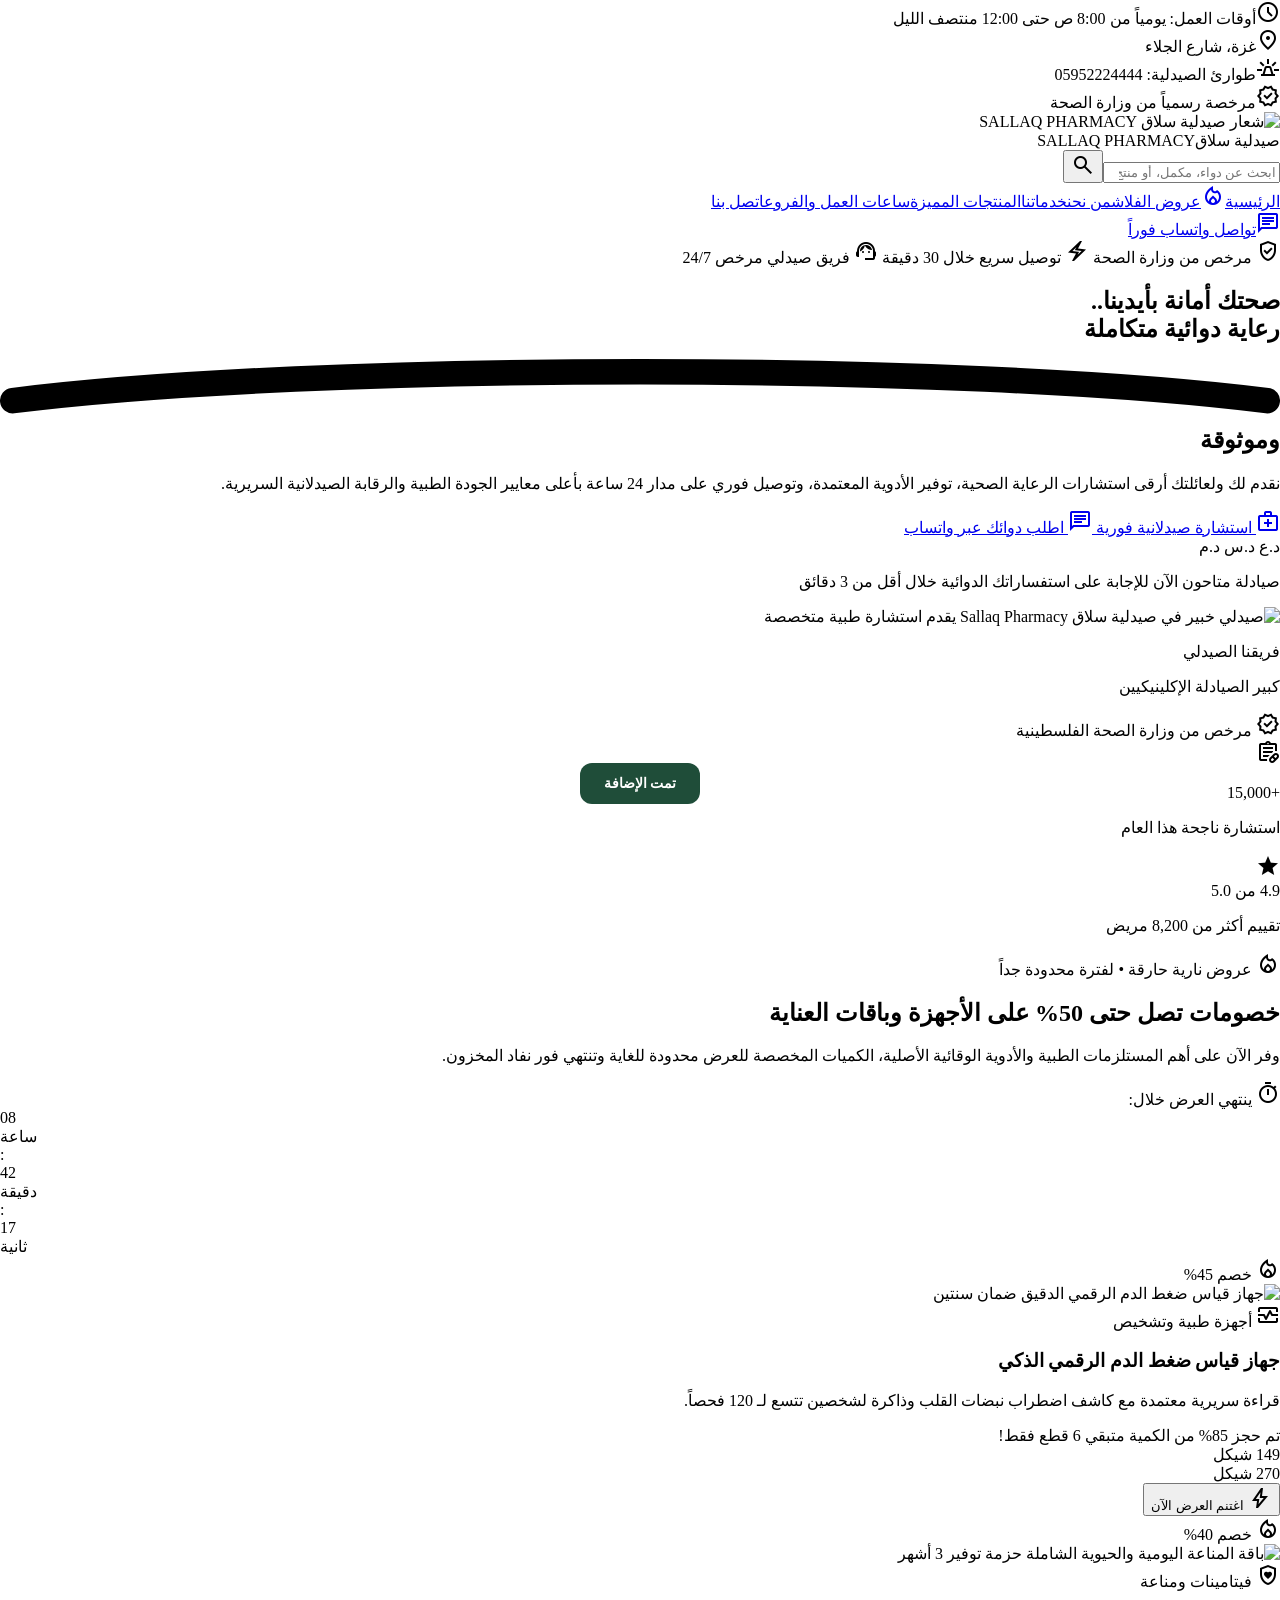
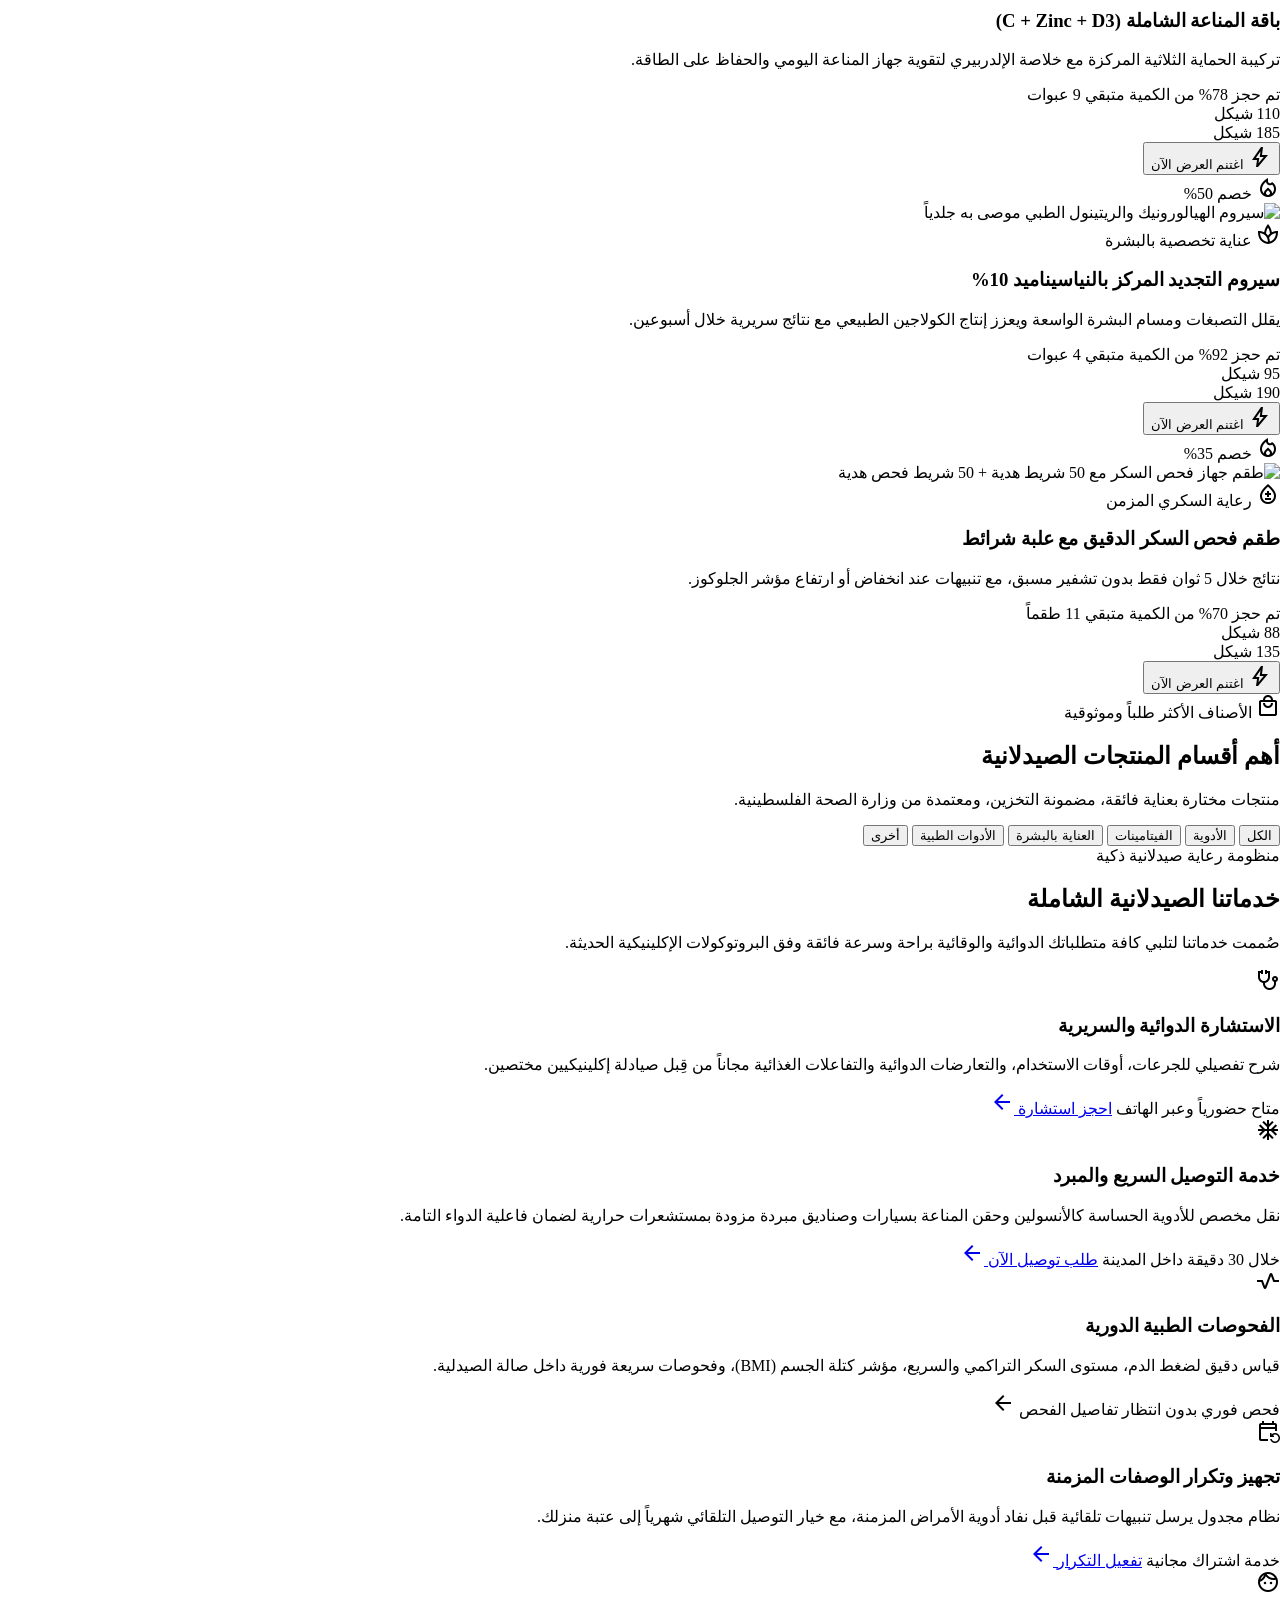
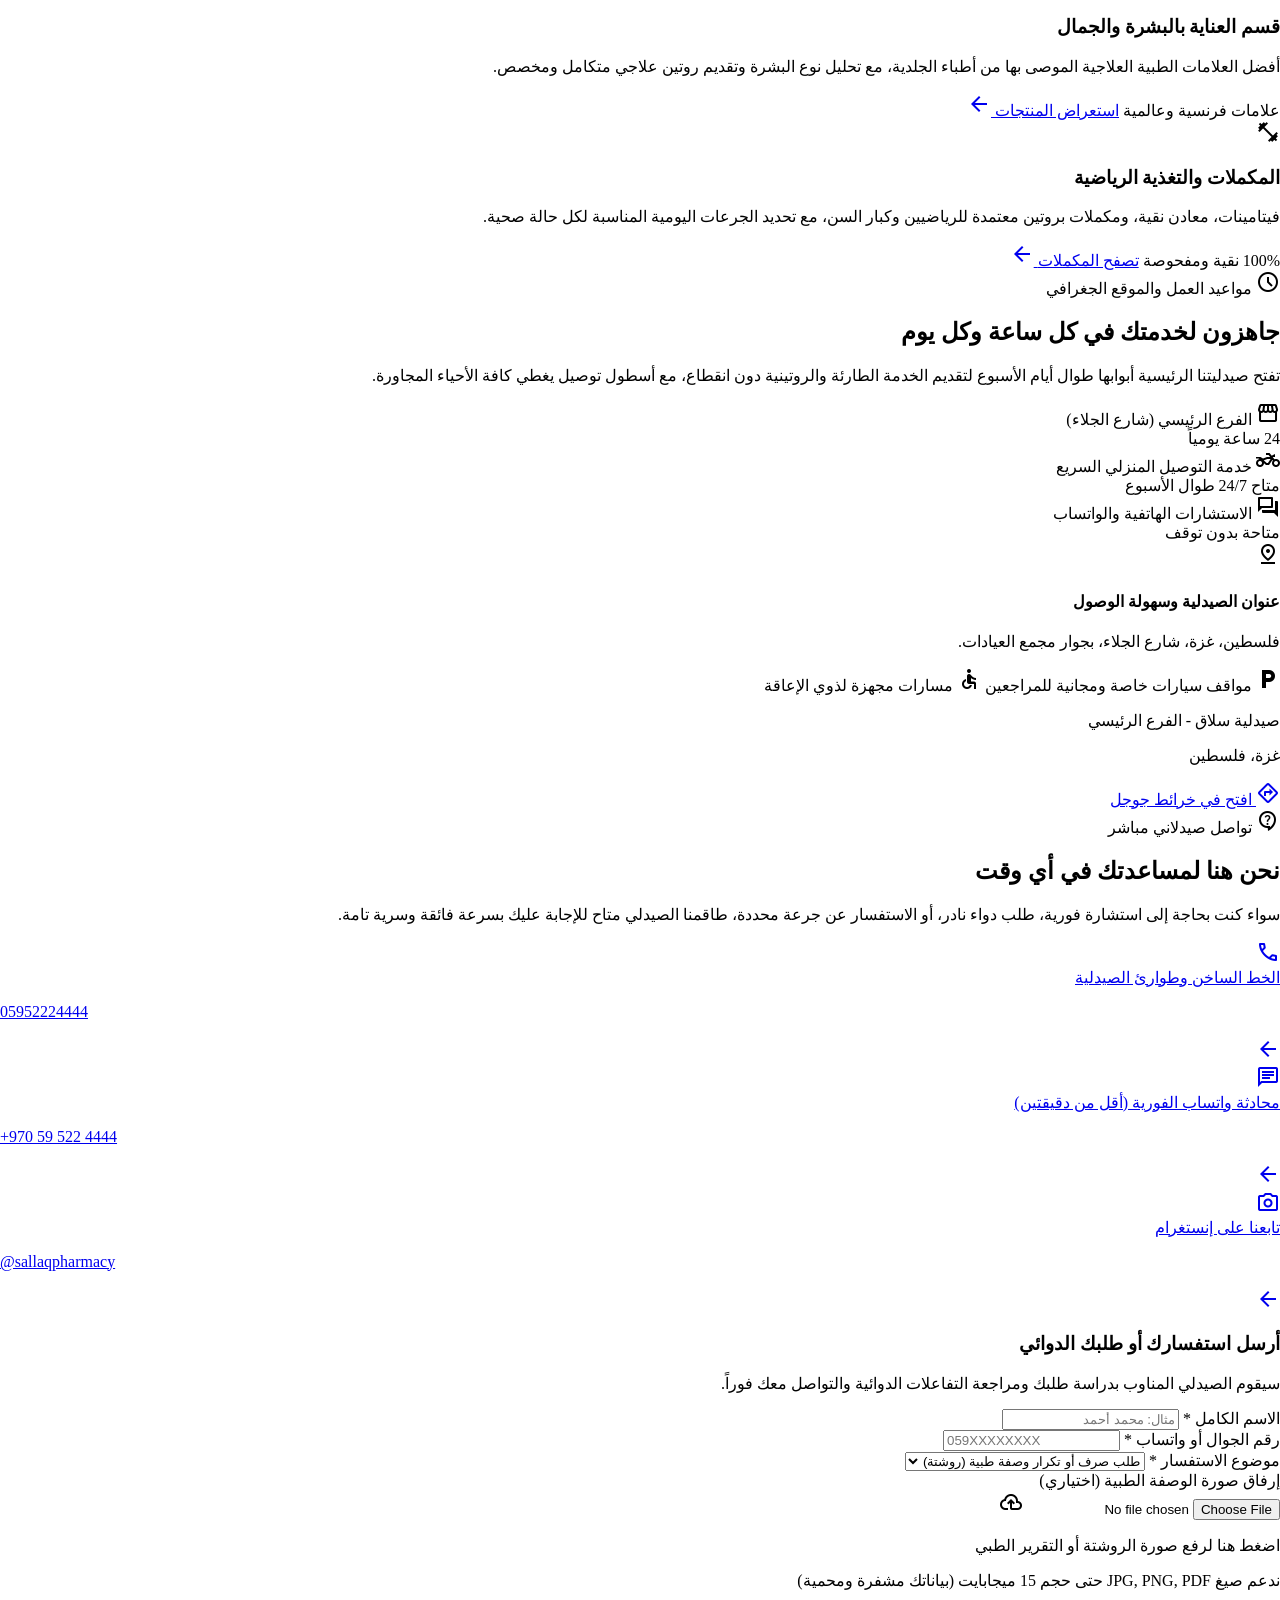
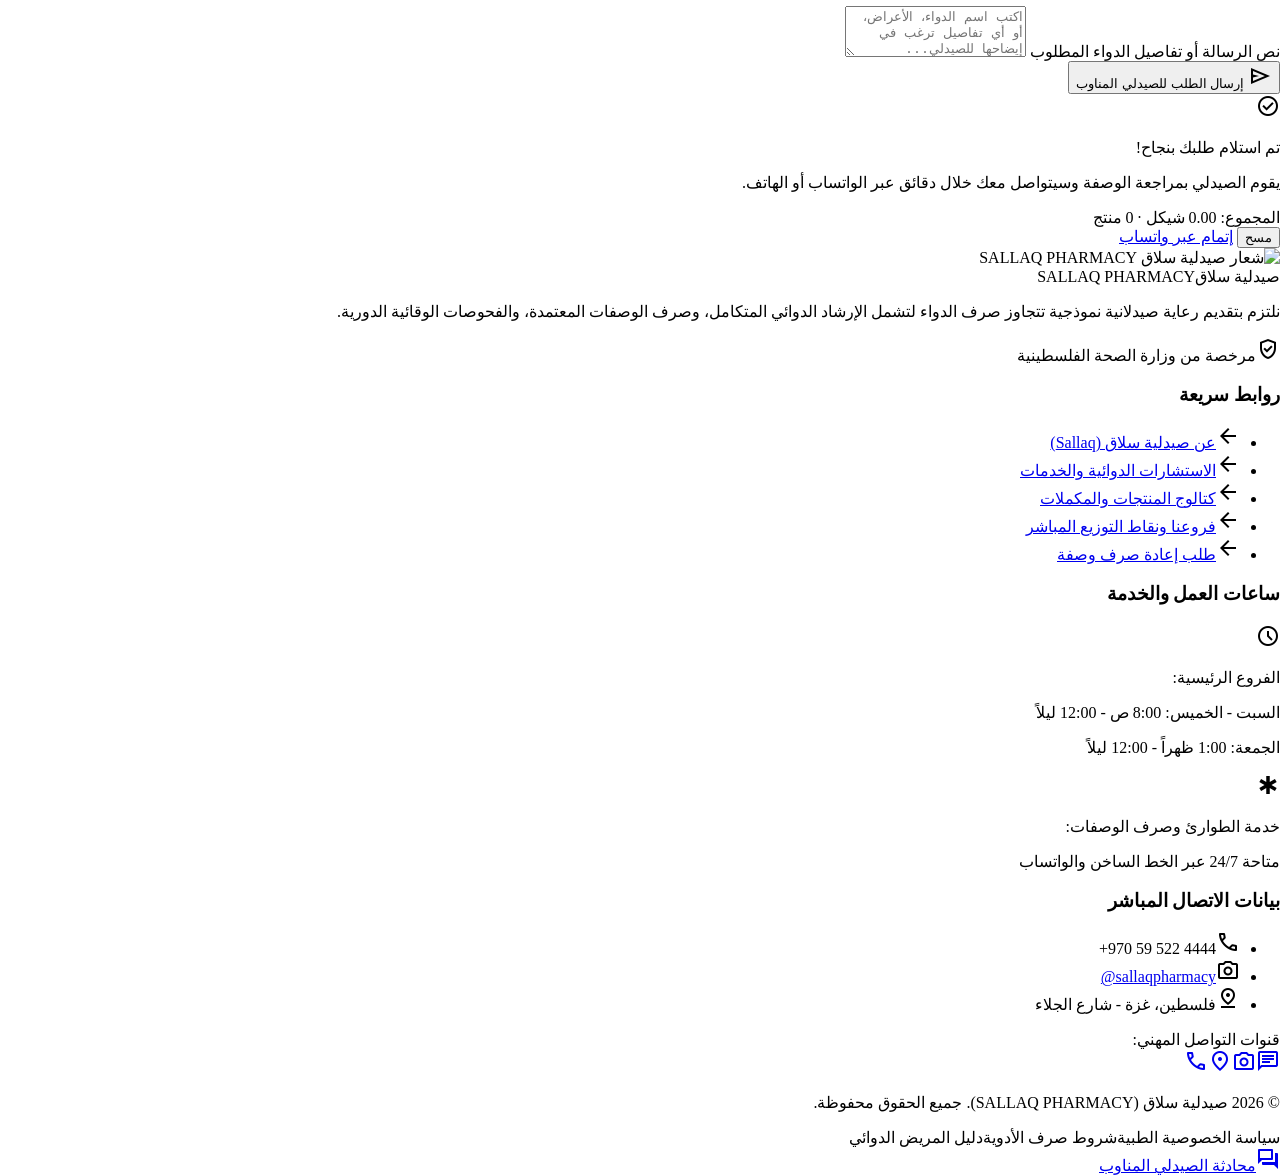
==== commit 7f594450: "fix: page cannot scroll — overflow-x:hidden on body blocks mouse wheel scrolling; use overflow-x:cli" ====
--- a/frontend/index.html
+++ b/frontend/index.html
@@ -1,5 +1,5 @@
 <!DOCTYPE html><html dir="rtl" lang="ar" style=""><head><meta charset="utf-8"><meta content="width=device-width, initial-scale=1.0" name="viewport"><link rel="stylesheet" href="/assets/design.css"><link href="https://fonts.googleapis.com" rel="preconnect"><link crossorigin="anonymous" href="https://fonts.gstatic.com" rel="preconnect"><link href="https://fonts.googleapis.com/css2?family=Cairo:wght@400;600;700&family=Tajawal:wght@400;500;700&family=Material+Symbols+Outlined:opsz,wght,FILL,GRAD@24,400,0,0&display=swap" rel="stylesheet">
-<link href="https://fonts.googleapis.com/css2?family=Material+Symbols+Outlined:wght,FILL@100..700,0..1&display=swap" rel="stylesheet"><link href="https://fonts.googleapis.com/css2?family=Cairo:wght@100..900&amp;family=Tajawal:wght@100..900&amp;display=swap" rel="stylesheet"><style>@layer base { html, body { margin: 0; padding: 0; } body { overscroll-behavior: none; } main > :first-child { margin-top: 0 !important; } main > :last-child { margin-bottom: 0 !important; } } ::-webkit-scrollbar { display: none; } @keyframes pulse-subtle { 0%, 100% { transform: scale(1); box-shadow: 0 0 0 0 rgba(245, 158, 11, 0.4); } 50% { transform: scale(1.02); box-shadow: 0 0 0 8px rgba(245, 158, 11, 0); } } @keyframes breathe { 0%, 100% { transform: scale(1); box-shadow: 0 10px 25px -5px rgba(0, 105, 72, 0.4), 0 0 0 0 rgba(104, 219, 169, 0.7); } 50% { transform: scale(1.06); box-shadow: 0 15px 30px -5px rgba(0, 105, 72, 0.5), 0 0 0 12px rgba(104, 219, 169, 0); } } .pulse-gold { animation: pulse-subtle 2.5s infinite ease-in-out; } .pulse-whatsapp { animation: breathe 3s infinite ease-in-out; }</style><script src="https://cdn.tailwindcss.com"></script><script id="tailwind-config">tailwind.config = { darkMode: "class", theme: { extend: { colors: { "on-background": "#191c1e", "surface-tint": "#006c4a", "inverse-on-surface": "#eff1f3", "outline": "#6d7a72", "surface-dim": "#d8dadc", "on-primary-container": "#f5fff7", "on-secondary-fixed": "#002117", "inverse-primary": "#68dba9", "tertiary-fixed": "#ffddb8", "on-surface-variant": "#3d4a42", "on-primary-fixed": "#002114", "on-error-container": "#93000a", "on-surface": "#191c1e", "on-tertiary-fixed-variant": "#653e00", "on-tertiary": "#ffffff", "on-primary": "#ffffff", "on-tertiary-fixed": "#2a1700", "on-secondary": "#ffffff", "surface-container-lowest": "#ffffff", "secondary-container": "#adedd3", "tertiary-fixed-dim": "#ffb95f", "tertiary": "#825100", "surface-container-highest": "#e0e3e5", "inverse-surface": "#2d3133", "primary": "#006948", "secondary": "#2b6954", "surface": "#f7f9fb", "error": "#ba1a1a", "secondary-fixed-dim": "#95d3ba", "tertiary-container": "#a36700", "surface-container-low": "#f2f4f6", "surface-variant": "#e0e3e5", "surface-bright": "#f7f9fb", "on-secondary-fixed-variant": "#0b513d", "secondary-fixed": "#b0f0d6", "on-secondary-container": "#306d58" }, borderRadius: { DEFAULT: "0.25rem", lg: "0.5rem", xl: "0.75rem", full: "9999px" }, spacing: { "gutter-sm": "1rem", "space-sm": "0.5rem", "space-lg": "1.5rem", margin: "2rem", "margin-sm": "1rem", "space-md": "1rem", "space-xs": "0.25rem", gutter: "1.5rem", "space-xl": "2.5rem" }, fontFamily: { "body-lg": ["Cairo"], "body-md": ["Cairo"], "body-sm": ["Cairo"], "label-lg": ["Tajawal"], "headline-xl-mobile": ["Cairo"], "label-md": ["Tajawal"], "headline-xl": ["Cairo"], "label-sm": ["Tajawal"], "headline-md": ["Cairo"], "headline-sm": ["Cairo"], "headline-lg": ["Cairo"], "headline-lg-mobile": ["Cairo"] }, fontSize: { "body-lg": ["18px", { lineHeight: "28px", fontWeight: "400" }], "body-md": ["16px", { lineHeight: "26px", fontWeight: "400" }], "body-sm": ["14px", { lineHeight: "22px", fontWeight: "400" }], "label-lg": ["16px", { lineHeight: "24px", fontWeight: "500" }], "headline-xl-mobile": ["28px", { lineHeight: "38px", fontWeight: "700" }], "label-md": ["14px", { lineHeight: "20px", fontWeight: "500" }], "headline-xl": ["40px", { lineHeight: "52px", fontWeight: "700" }], "label-sm": ["12px", { lineHeight: "16px", fontWeight: "700" }], "headline-md": ["24px", { lineHeight: "34px", fontWeight: "600" }], "headline-sm": ["20px", { lineHeight: "30px", fontWeight: "600" }], "headline-lg": ["32px", { lineHeight: "44px", fontWeight: "600" }], "headline-lg-mobile": ["24px", { lineHeight: "34px", fontWeight: "600" }] } } } };</script></head><body class="bg-background font-body-md text-on-background antialiased"><header class="fixed top-0 w-full z-50 bg-surface/95 backdrop-blur-xl shadow-[0_1px_8px_rgba(6,78,59,0.06)]"><div class="bg-primary text-on-primary font-label-sm text-label-sm py-1.5 px-margin-sm lg:px-margin"><div class="max-w-7xl mx-auto flex items-center justify-between flex-wrap gap-space-xs"><div class="flex items-center gap-space-lg"><div class="flex items-center gap-space-xs"><span class="material-symbols-outlined text-sm leading-none">schedule</span><span class="">أوقات العمل: يومياً من 8:00 ص حتى 12:00 منتصف الليل</span></div><div class="hidden md:flex items-center gap-space-xs"><span class="material-symbols-outlined text-sm leading-none">location_on</span><span class="">غزة، شارع الجلاء</span></div></div><div class="flex items-center gap-space-md"><div class="flex items-center gap-space-xs font-headline-sm text-label-sm"><span class="material-symbols-outlined text-sm leading-none text-primary-fixed">e911_emergency</span><span class="">طوارئ الصيدلية: <span class="font-label-lg" dir="ltr">05952224444</span></span></div><div class="hidden sm:flex items-center gap-space-xs bg-primary-container px-space-sm py-0.5 rounded-full text-on-primary-container font-label-sm text-label-sm"><span class="material-symbols-outlined text-xs leading-none">verified</span><span class="">مرخصة رسمياً من وزارة الصحة</span></div></div></div></div><div class="max-w-7xl mx-auto px-margin-sm lg:px-margin h-20 flex items-center justify-between gap-gutter"><div class="flex items-center gap-space-md"><img alt="شعار صيدلية سلاق SALLAQ PHARMACY" class="h-12 w-auto object-contain rounded-lg" src="https://lh3.googleusercontent.com/aida-public/[base64]"><div class="flex flex-col"><span class="font-headline-sm text-headline-sm text-primary tracking-tight font-bold">صيدلية سلاق</span><span class="font-label-sm text-label-sm text-on-surface-variant tracking-wider uppercase font-semibold">SALLAQ PHARMACY</span></div></div><div class="hidden xl:flex items-center flex-1 max-w-sm mx-space-md"><div class="relative w-full"><input class="w-full pl-10 pr-space-md py-2 rounded-lg bg-surface-container-low text-on-surface placeholder:text-outline font-body-sm text-body-sm focus:outline-none focus:bg-surface-container-lowest transition-all" placeholder="ابحث عن دواء، مكمل، أو منتج عناية..." type="search"><button aria-label="بحث" class="absolute left-2.5 top-1/2 -translate-y-1/2 text-on-surface-variant hover:text-primary flex items-center" type="button"><span class="material-symbols-outlined text-lg">search</span></button></div></div><nav class="hidden lg:flex items-center gap-space-xs" data-active-classes="bg-secondary-container text-on-secondary-container font-bold rounded-lg"><a aria-current="page" class="px-space-sm py-2 transition-colors bg-secondary-container text-on-secondary-container font-bold rounded-lg" data-path="home" href="#">الرئيسية</a><a class="px-space-sm py-2 rounded-lg font-label-md text-label-md text-tertiary hover:bg-tertiary-fixed font-bold flex items-center gap-1 transition-colors" data-path="flash-deals" href="#flash-deals-section"><span class="material-symbols-outlined text-sm leading-none text-tertiary">local_fire_department</span><span class="">عروض الفلاش</span></a><a class="px-space-sm py-2 rounded-lg font-label-md text-label-md text-on-surface-variant hover:bg-surface-container hover:text-on-surface transition-colors" data-path="about-us" href="#">من نحن</a><a class="px-space-sm py-2 rounded-lg font-label-md text-label-md text-on-surface-variant hover:bg-surface-container hover:text-on-surface transition-colors" data-path="services" href="#">خدماتنا</a><a class="px-space-sm py-2 rounded-lg font-label-md text-label-md text-on-surface-variant hover:bg-surface-container hover:text-on-surface transition-colors" data-path="featured-products" href="#">المنتجات المميزة</a><a class="px-space-sm py-2 rounded-lg font-label-md text-label-md text-on-surface-variant hover:bg-surface-container hover:text-on-surface transition-colors" data-path="branches-and-hours" href="#">ساعات العمل والفروع</a><a class="px-space-sm py-2 rounded-lg font-label-md text-label-md text-on-surface-variant hover:bg-surface-container hover:text-on-surface transition-colors" data-path="contact-us" href="#">اتصل بنا</a></nav><div class="flex items-center gap-space-sm"><a class="pulse-gold bg-tertiary-container hover:bg-tertiary text-on-tertiary font-label-md text-label-md px-space-md py-2.5 rounded-lg flex items-center gap-space-xs transition-colors shadow-[0_2px_4px_rgba(130,81,0,0.15)]" href="https://wa.me/9705952224444" rel="noopener noreferrer" target="_blank"><span class="material-symbols-outlined text-lg leading-none">chat</span><span class="whitespace-nowrap">تواصل واتساب فوراً</span></a></div></div></header><main class="w-full pt-28 bg-surface"><div class="flex flex-col w-full">
+<link href="https://fonts.googleapis.com/css2?family=Material+Symbols+Outlined:wght,FILL@100..700,0..1&display=swap" rel="stylesheet"><link href="https://fonts.googleapis.com/css2?family=Cairo:wght@100..900&amp;family=Tajawal:wght@100..900&amp;display=swap" rel="stylesheet"><style>@layer base { html, body { margin: 0; padding: 0; } body { overscroll-behavior: none; } main > :first-child { margin-top: 0 !important; } main > :last-child { margin-bottom: 0 !important; } } ::-webkit-scrollbar { display: none; } @keyframes pulse-subtle { 0%, 100% { transform: scale(1); box-shadow: 0 0 0 0 rgba(245, 158, 11, 0.4); } 50% { transform: scale(1.02); box-shadow: 0 0 0 8px rgba(245, 158, 11, 0); } } @keyframes breathe { 0%, 100% { transform: scale(1); box-shadow: 0 10px 25px -5px rgba(0, 105, 72, 0.4), 0 0 0 0 rgba(104, 219, 169, 0.7); } 50% { transform: scale(1.06); box-shadow: 0 15px 30px -5px rgba(0, 105, 72, 0.5), 0 0 0 12px rgba(104, 219, 169, 0); } } .pulse-gold { animation: pulse-subtle 2.5s infinite ease-in-out; } .pulse-whatsapp { animation: breathe 3s infinite ease-in-out; }</style><script src="https://cdn.tailwindcss.com"></script><script id="tailwind-config">tailwind.config = { darkMode: "class", theme: { extend: { colors: { "on-background": "#191c1e", "surface-tint": "#006c4a", "inverse-on-surface": "#eff1f3", "outline": "#6d7a72", "surface-dim": "#d8dadc", "on-primary-container": "#f5fff7", "on-secondary-fixed": "#002117", "inverse-primary": "#68dba9", "tertiary-fixed": "#ffddb8", "on-surface-variant": "#3d4a42", "on-primary-fixed": "#002114", "on-error-container": "#93000a", "on-surface": "#191c1e", "on-tertiary-fixed-variant": "#653e00", "on-tertiary": "#ffffff", "on-primary": "#ffffff", "on-tertiary-fixed": "#2a1700", "on-secondary": "#ffffff", "surface-container-lowest": "#ffffff", "secondary-container": "#adedd3", "tertiary-fixed-dim": "#ffb95f", "tertiary": "#825100", "surface-container-highest": "#e0e3e5", "inverse-surface": "#2d3133", "primary": "#006948", "secondary": "#2b6954", "surface": "#f7f9fb", "error": "#ba1a1a", "secondary-fixed-dim": "#95d3ba", "tertiary-container": "#a36700", "surface-container-low": "#f2f4f6", "surface-variant": "#e0e3e5", "surface-bright": "#f7f9fb", "on-secondary-fixed-variant": "#0b513d", "secondary-fixed": "#b0f0d6", "on-secondary-container": "#306d58" }, borderRadius: { DEFAULT: "0.25rem", lg: "0.5rem", xl: "0.75rem", full: "9999px" }, spacing: { "gutter-sm": "1rem", "space-sm": "0.5rem", "space-lg": "1.5rem", margin: "2rem", "margin-sm": "1rem", "space-md": "1rem", "space-xs": "0.25rem", gutter: "1.5rem", "space-xl": "2.5rem" }, fontFamily: { "body-lg": ["Cairo"], "body-md": ["Cairo"], "body-sm": ["Cairo"], "label-lg": ["Tajawal"], "headline-xl-mobile": ["Cairo"], "label-md": ["Tajawal"], "headline-xl": ["Cairo"], "label-sm": ["Tajawal"], "headline-md": ["Cairo"], "headline-sm": ["Cairo"], "headline-lg": ["Cairo"], "headline-lg-mobile": ["Cairo"] }, fontSize: { "body-lg": ["18px", { lineHeight: "28px", fontWeight: "400" }], "body-md": ["16px", { lineHeight: "26px", fontWeight: "400" }], "body-sm": ["14px", { lineHeight: "22px", fontWeight: "400" }], "label-lg": ["16px", { lineHeight: "24px", fontWeight: "500" }], "headline-xl-mobile": ["28px", { lineHeight: "38px", fontWeight: "700" }], "label-md": ["14px", { lineHeight: "20px", fontWeight: "500" }], "headline-xl": ["40px", { lineHeight: "52px", fontWeight: "700" }], "label-sm": ["12px", { lineHeight: "16px", fontWeight: "700" }], "headline-md": ["24px", { lineHeight: "34px", fontWeight: "600" }], "headline-sm": ["20px", { lineHeight: "30px", fontWeight: "600" }], "headline-lg": ["32px", { lineHeight: "44px", fontWeight: "600" }], "headline-lg-mobile": ["24px", { lineHeight: "34px", fontWeight: "600" }] } } } };</script></head><body class="bg-background font-body-md text-on-background antialiased"><header class="fixed top-0 w-full z-50 bg-surface/95 backdrop-blur-xl shadow-[0_1px_8px_rgba(6,78,59,0.06)]"><div class="bg-primary text-on-primary font-label-sm text-label-sm py-1.5 px-margin-sm lg:px-margin"><div class="max-w-7xl mx-auto flex items-center justify-between flex-wrap gap-space-xs"><div class="flex items-center gap-space-lg"><div class="flex items-center gap-space-xs"><span class="material-symbols-outlined text-sm leading-none">schedule</span><span class="">أوقات العمل: يومياً من 8:00 ص حتى 12:00 منتصف الليل</span></div><div class="hidden md:flex items-center gap-space-xs"><span class="material-symbols-outlined text-sm leading-none">location_on</span><span class="">غزة، شارع الجلاء</span></div></div><div class="flex items-center gap-space-md"><div class="flex items-center gap-space-xs font-headline-sm text-label-sm"><span class="material-symbols-outlined text-sm leading-none text-primary-fixed">e911_emergency</span><span class="">طوارئ الصيدلية: <span class="font-label-lg" dir="ltr">05952224444</span></span></div><div class="hidden sm:flex items-center gap-space-xs bg-primary-container px-space-sm py-0.5 rounded-full text-on-primary-container font-label-sm text-label-sm"><span class="material-symbols-outlined text-xs leading-none">verified</span><span class="">مرخصة رسمياً من وزارة الصحة</span></div></div></div></div><div class="max-w-7xl mx-auto px-margin-sm lg:px-margin h-20 flex items-center justify-between gap-gutter"><div class="flex items-center gap-space-md"><img alt="شعار صيدلية سلاق SALLAQ PHARMACY" class="h-12 w-auto object-contain rounded-lg" src="https://lh3.googleusercontent.com/aida-public/[base64]"><div class="flex flex-col"><span class="font-headline-sm text-headline-sm text-primary tracking-tight font-bold">صيدلية سلاق</span><span class="font-label-sm text-label-sm text-on-surface-variant tracking-wider uppercase font-semibold">SALLAQ PHARMACY</span></div></div><div class="hidden xl:flex items-center flex-1 max-w-sm mx-space-md"><div class="relative w-full"><input class="w-full pl-10 pr-space-md py-2 rounded-lg bg-surface-container-low text-on-surface placeholder:text-outline font-body-sm text-body-sm focus:outline-none focus:bg-surface-container-lowest transition-all" placeholder="ابحث عن دواء، مكمل، أو منتج عناية..." type="search"><button aria-label="بحث" class="absolute left-2.5 top-1/2 -translate-y-1/2 text-on-surface-variant hover:text-primary flex items-center" type="button"><span class="material-symbols-outlined text-lg">search</span></button></div></div><nav class="hidden lg:flex items-center gap-space-xs" data-active-classes="bg-secondary-container text-on-secondary-container font-bold rounded-lg"><a aria-current="page" class="px-space-sm py-2 transition-colors bg-secondary-container text-on-secondary-container font-bold rounded-lg" data-path="home" href="#">الرئيسية</a><a class="px-space-sm py-2 rounded-lg font-label-md text-label-md text-tertiary hover:bg-tertiary-fixed font-bold flex items-center gap-1 transition-colors" data-path="flash-deals" href="#flash-deals-section"><span class="material-symbols-outlined text-sm leading-none text-tertiary">local_fire_department</span><span class="">عروض الفلاش</span></a><a class="px-space-sm py-2 rounded-lg font-label-md text-label-md text-on-surface-variant hover:bg-surface-container hover:text-on-surface transition-colors" data-path="about-us" href="#">من نحن</a><a class="px-space-sm py-2 rounded-lg font-label-md text-label-md text-on-surface-variant hover:bg-surface-container hover:text-on-surface transition-colors" data-path="services" href="#">خدماتنا</a><a class="px-space-sm py-2 rounded-lg font-label-md text-label-md text-on-surface-variant hover:bg-surface-container hover:text-on-surface transition-colors" data-path="featured-products" href="#">المنتجات المميزة</a><a class="px-space-sm py-2 rounded-lg font-label-md text-label-md text-on-surface-variant hover:bg-surface-container hover:text-on-surface transition-colors" data-path="branches-and-hours" href="#">ساعات العمل والفروع</a><a class="px-space-sm py-2 rounded-lg font-label-md text-label-md text-on-surface-variant hover:bg-surface-container hover:text-on-surface transition-colors" data-path="contact-us" href="#">اتصل بنا</a></nav><div class="flex items-center gap-space-sm"><a class="pulse-gold bg-tertiary-container hover:bg-tertiary text-on-tertiary font-label-md text-label-md px-space-md py-2.5 rounded-lg flex items-center gap-space-xs transition-colors shadow-[0_2px_4px_rgba(130,81,0,0.15)]" href="https://wa.me/9705952224444" rel="noopener noreferrer" target="_blank"><span class="material-symbols-outlined text-lg leading-none">chat</span><span class="whitespace-nowrap">تواصل واتساب فوراً</span></a></div></div></header><main class="w-full pt-28 bg-surface overflow-x-hidden"><div class="flex flex-col w-full">
 <!-- 1. HERO SECTION -->
 <section class="relative w-full overflow-hidden bg-surface py-space-xl lg:py-24" id="hero-section">
 <!-- Ambient emerald aura -->
@@ -123,7 +123,7 @@
 
   <div class="max-w-7xl mx-auto px-margin-sm lg:px-margin relative z-10">
     <!-- Flash Deal Header & Countdown Banner -->
-    <div class="rounded-3xl p-space-md sm:p-space-lg bg-gradient-to-tr from-on-background via-inverse-surface to-on-surface text-surface shadow-2xl border-2 border-tertiary-fixed-dim/40 mb-space-lg relative overflow-hidden animate-on-scroll slide-left">
+    <div class="rounded-3xl p-space-md sm:p-space-lg bg-gradient-to-tr from-on-background via-inverse-surface to-on-surface text-surface shadow-2xl border-2 border-tertiary-fixed-dim/40 mb-space-lg relative overflow-hidden">
       <!-- Fire decorative glow gradient overlay -->
       <div class="absolute -top-12 -left-12 w-64 h-64 bg-tertiary-container/30 rounded-full blur-2xl pointer-events-none"></div>
       <div class="absolute -bottom-12 -right-12 w-64 h-64 bg-tertiary/40 rounded-full blur-2xl pointer-events-none"></div>
@@ -381,15 +381,35 @@
       </div>
     </div>
   </div>
-</section><section class="w-full py-space-xl bg-surface-container-low" id="products-section"><div class="max-w-7xl mx-auto px-margin-sm lg:px-margin"><div class="flex flex-col md:flex-row md:items-end justify-between gap-space-md mb-space-xl animate-on-scroll slide-right"><div class="flex flex-col gap-space-xs"><span class="text-primary font-label-md text-label-md font-bold inline-flex items-center gap-1"><span class="material-symbols-outlined text-base">local_mall</span> الأصناف الأكثر طلباً وموثوقية</span><h2 class="font-headline-xl text-headline-xl text-on-surface font-bold">أهم أقسام المنتجات الصيدلانية</h2><p class="font-body-md text-body-md text-on-surface-variant">منتجات مختارة بعناية فائقة، مضمونة التخزين، ومعتمدة من وزارة الصحة الفلسطينية.</p></div><div class="flex items-center flex-wrap gap-space-xs bg-surface-container p-1 rounded-xl" id="product-tabs"><button class="product-tab-btn px-space-md py-2 rounded-lg font-label-md text-label-md bg-primary text-on-primary font-bold transition-all" onclick="filterProducts('all', this)" type="button">الكل</button><button class="product-tab-btn px-space-md py-2 rounded-lg font-label-md text-label-md text-on-surface-variant hover:text-on-surface transition-all" onclick="filterProducts('دواء', this)" type="button">الأدوية</button><button class="product-tab-btn px-space-md py-2 rounded-lg font-label-md text-label-md text-on-surface-variant hover:text-on-surface transition-all" onclick="filterProducts('فيتامين', this)" type="button">الفيتامينات</button><button class="product-tab-btn px-space-md py-2 rounded-lg font-label-md text-label-md text-on-surface-variant hover:text-on-surface transition-all" onclick="filterProducts('بشرة', this)" type="button">العناية بالبشرة</button><button class="product-tab-btn px-space-md py-2 rounded-lg font-label-md text-label-md text-on-surface-variant hover:text-on-surface transition-all" onclick="filterProducts('أدوات', this)" type="button">الأدوات الطبية</button><button class="product-tab-btn px-space-md py-2 rounded-lg font-label-md text-label-md text-on-surface-variant hover:text-on-surface transition-all" onclick="filterProducts('أخرى', this)" type="button">أخرى</button></div><div class="products-grid animate-on-scroll stagger-children" id="productsGrid"></div>
-      </div></div></section>
+</section>
+
+<section class="w-full py-space-xl bg-surface-container-low" id="products-section">
+  <div class="max-w-7xl mx-auto px-margin-sm lg:px-margin">
+    <div class="flex flex-col md:flex-row md:items-end justify-between gap-space-md mb-space-xl">
+      <div class="flex flex-col gap-space-xs">
+        <span class="text-primary font-label-md text-label-md font-bold inline-flex items-center gap-1"><span class="material-symbols-outlined text-base">local_mall</span> الأصناف الأكثر طلباً وموثوقية</span>
+        <h2 class="font-headline-xl text-headline-xl text-on-surface font-bold">أهم أقسام المنتجات الصيدلانية</h2>
+        <p class="font-body-md text-body-md text-on-surface-variant">منتجات مختارة بعناية فائقة، مضمونة التخزين، ومعتمدة من وزارة الصحة الفلسطينية.</p>
+      </div>
+      <div class="products-strip" id="product-tabs">
+        <button class="product-tab-btn px-space-md py-2 rounded-lg font-label-md text-label-md bg-primary text-on-primary font-bold transition-all whitespace-nowrap" onclick="filterProducts('all', this)" type="button">الكل</button>
+        <button class="product-tab-btn px-space-md py-2 rounded-lg font-label-md text-label-md text-on-surface-variant hover:text-on-surface transition-all whitespace-nowrap" onclick="filterProducts('دواء', this)" type="button">الأدوية</button>
+        <button class="product-tab-btn px-space-md py-2 rounded-lg font-label-md text-label-md text-on-surface-variant hover:text-on-surface transition-all whitespace-nowrap" onclick="filterProducts('فيتامين', this)" type="button">الفيتامينات</button>
+        <button class="product-tab-btn px-space-md py-2 rounded-lg font-label-md text-label-md text-on-surface-variant hover:text-on-surface transition-all whitespace-nowrap" onclick="filterProducts('بشرة', this)" type="button">العناية بالبشرة</button>
+        <button class="product-tab-btn px-space-md py-2 rounded-lg font-label-md text-label-md text-on-surface-variant hover:text-on-surface transition-all whitespace-nowrap" onclick="filterProducts('أدوات', this)" type="button">الأدوات الطبية</button>
+        <button class="product-tab-btn px-space-md py-2 rounded-lg font-label-md text-label-md text-on-surface-variant hover:text-on-surface transition-all whitespace-nowrap" onclick="filterProducts('أخرى', this)" type="button">أخرى</button>
+      </div>
+    </div>
+    <div class="products-grid" id="productsGrid"></div>
+  </div>
+</section>
 <!-- 2. ABOUT US SECTION WITH INTERACTIVE METRICS -->
 
 <!-- 3. SERVICES SECTION (6 Bespoke Interactive Cards) -->
 <section class="w-full py-space-xl bg-surface-container-low" id="services-section">
 <div class="max-w-7xl mx-auto px-margin-sm lg:px-margin">
 <!-- Section Header -->
-<div class="text-center max-w-3xl mx-auto mb-space-xl flex flex-col items-center gap-space-xs animate-on-scroll slide-left">
+<div class="text-center max-w-3xl mx-auto mb-space-xl flex flex-col items-center gap-space-xs">
 <span class="px-space-md py-1 rounded-full bg-secondary-container text-on-secondary-container font-label-md text-label-md font-bold">
           منظومة رعاية صيدلانية ذكية
         </span>
@@ -530,7 +550,7 @@
 <div class="max-w-7xl mx-auto px-margin-sm lg:px-margin">
 <div class="grid grid-cols-1 lg:grid-cols-12 gap-gutter items-start">
 <!-- Schedule and Contact Details -->
-<div class="lg:col-span-6 flex flex-col gap-space-md animate-on-scroll slide-right">
+<div class="lg:col-span-6 flex flex-col gap-space-md">
 <div class="inline-flex items-center gap-space-xs text-primary font-label-lg text-label-lg font-bold">
 <span class="material-symbols-outlined text-xl">access_time_filled</span>
 <span class="">مواعيد العمل والموقع الجغرافي</span>
@@ -606,7 +626,7 @@
 <div class="max-w-7xl mx-auto px-margin-sm lg:px-margin">
 <div class="grid grid-cols-1 lg:grid-cols-12 gap-gutter items-start">
 <!-- Left Side: Channels & Direct Actions -->
-<div class="lg:col-span-5 flex flex-col gap-space-md animate-on-scroll slide-left">
+<div class="lg:col-span-5 flex flex-col gap-space-md">
 <div class="inline-flex items-center gap-space-xs text-primary font-label-lg text-label-lg font-bold">
 <span class="material-symbols-outlined text-xl">contact_support</span>
 <span class="">تواصل صيدلاني مباشر</span>
@@ -838,7 +858,9 @@
 <script src="/assets/cart.js"></script>
 <script src="/assets/whatsapp.js"></script>
 <script src="/assets/app.js"></script>
-<script src="https://cdn.jsdelivr.net/npm/gsap@3.12.5/dist/gsap.min.js"></script>
-<script src="https://cdn.jsdelivr.net/npm/gsap@3.12.5/dist/ScrollTrigger.min.js"></script>
+<link rel="stylesheet" href="/assets/vendor/lenis.css">
+<script src="/assets/vendor/lenis.min.js"></script>
+<script src="/assets/vendor/gsap.min.js"></script>
+<script src="/assets/vendor/ScrollTrigger.min.js"></script>
 <script src="/assets/epic-design.js"></script>
 </body></html>
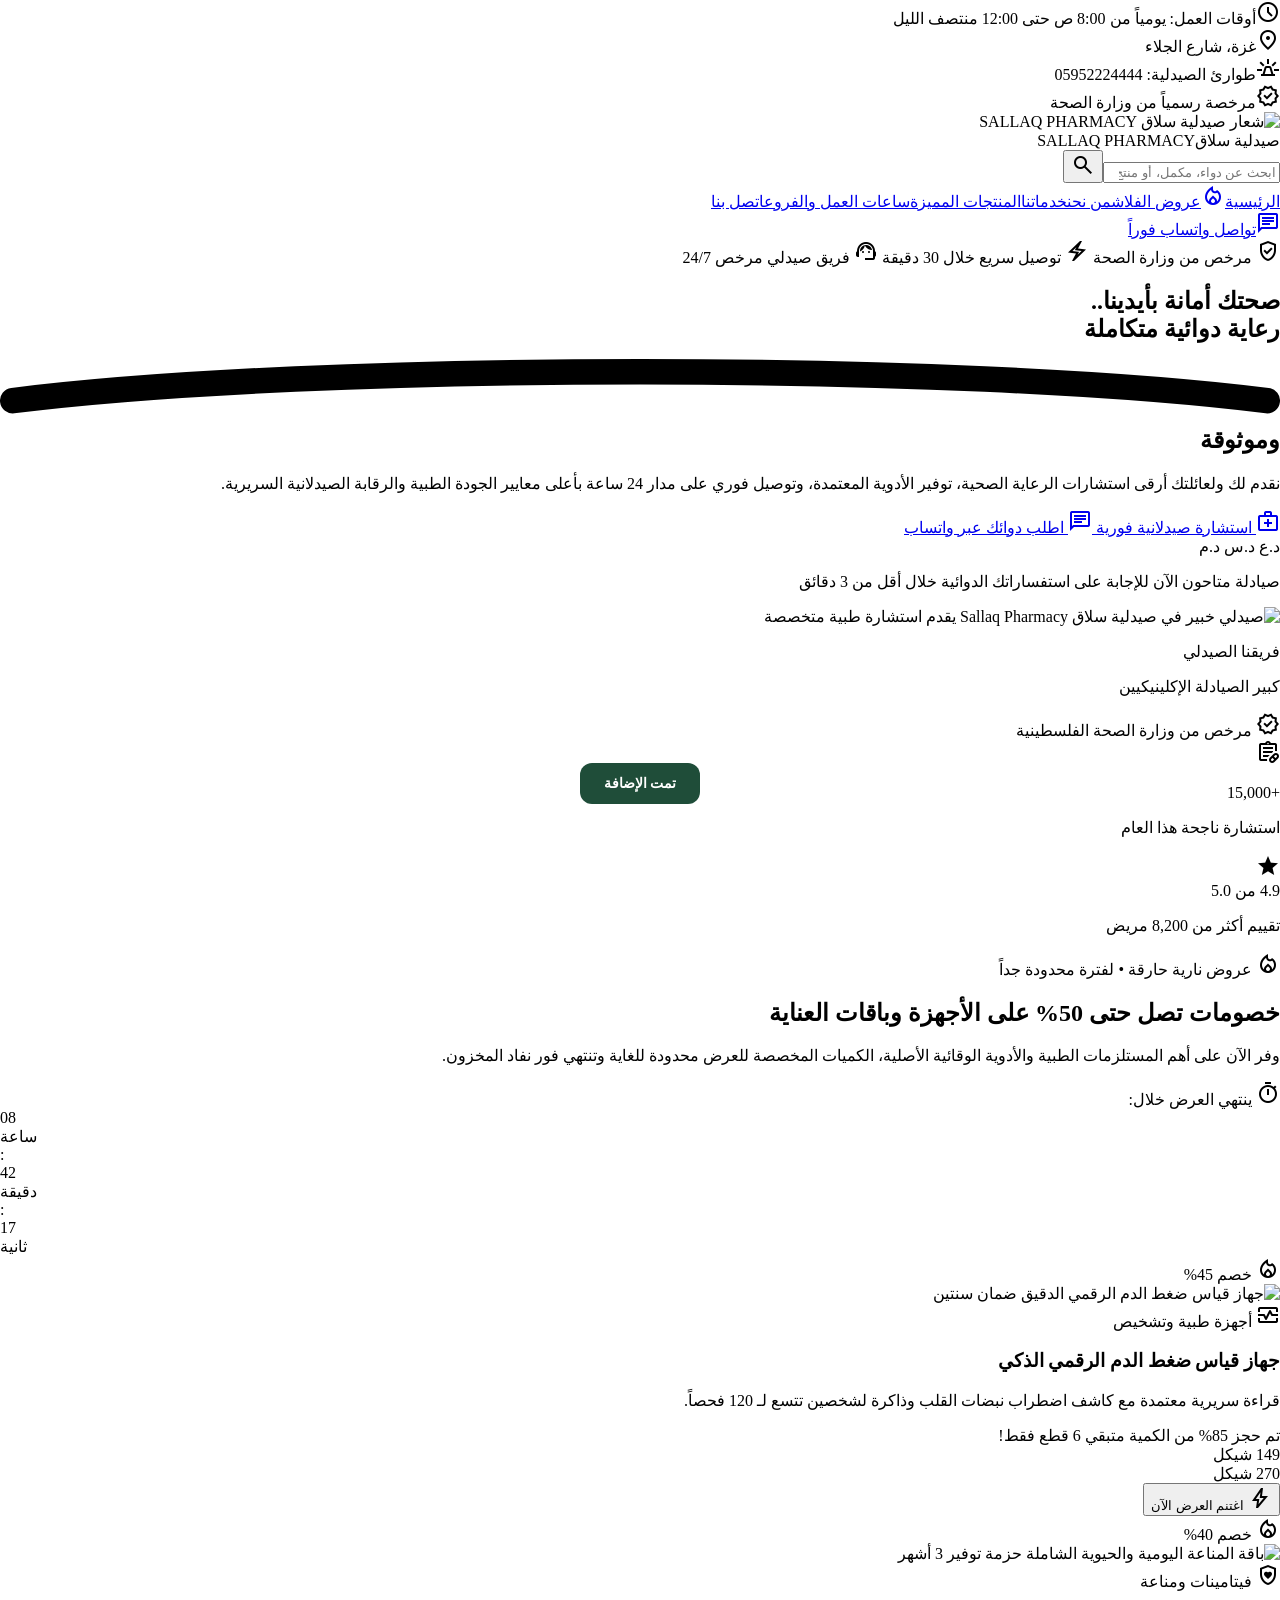
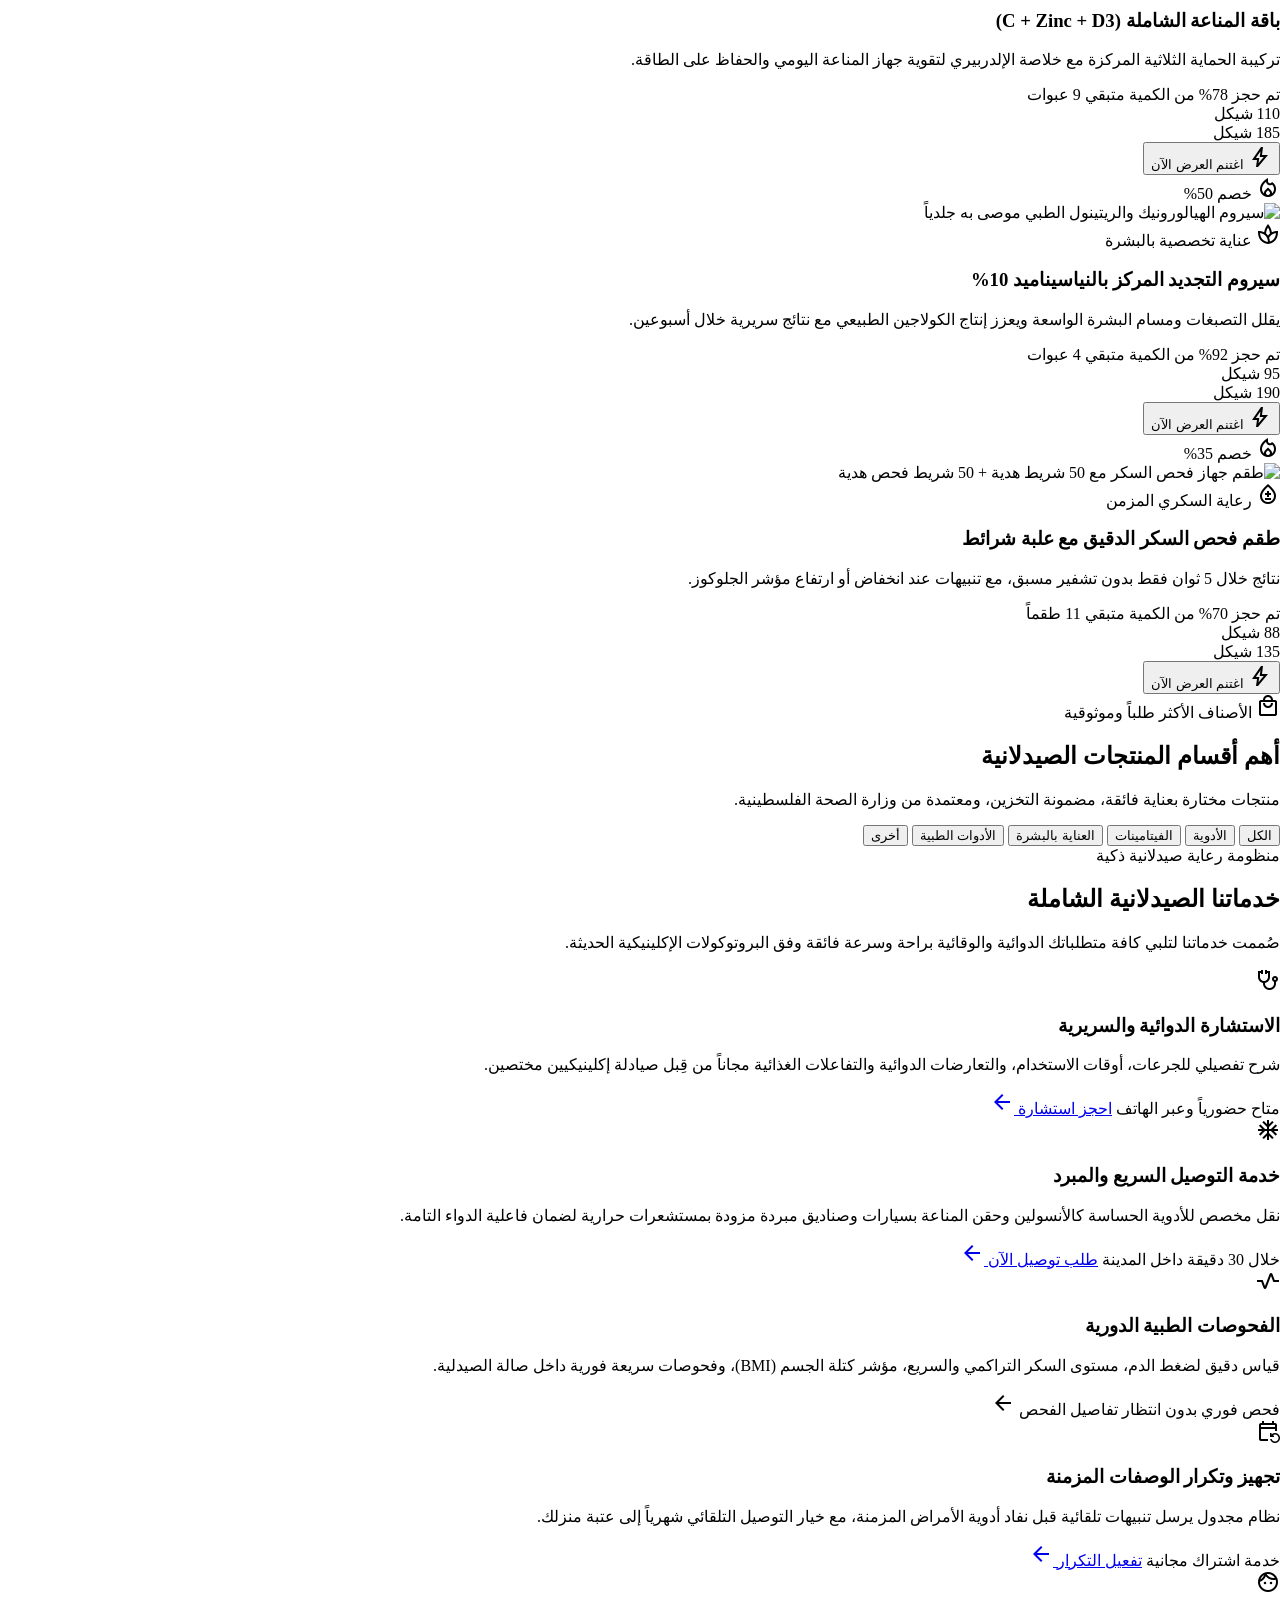
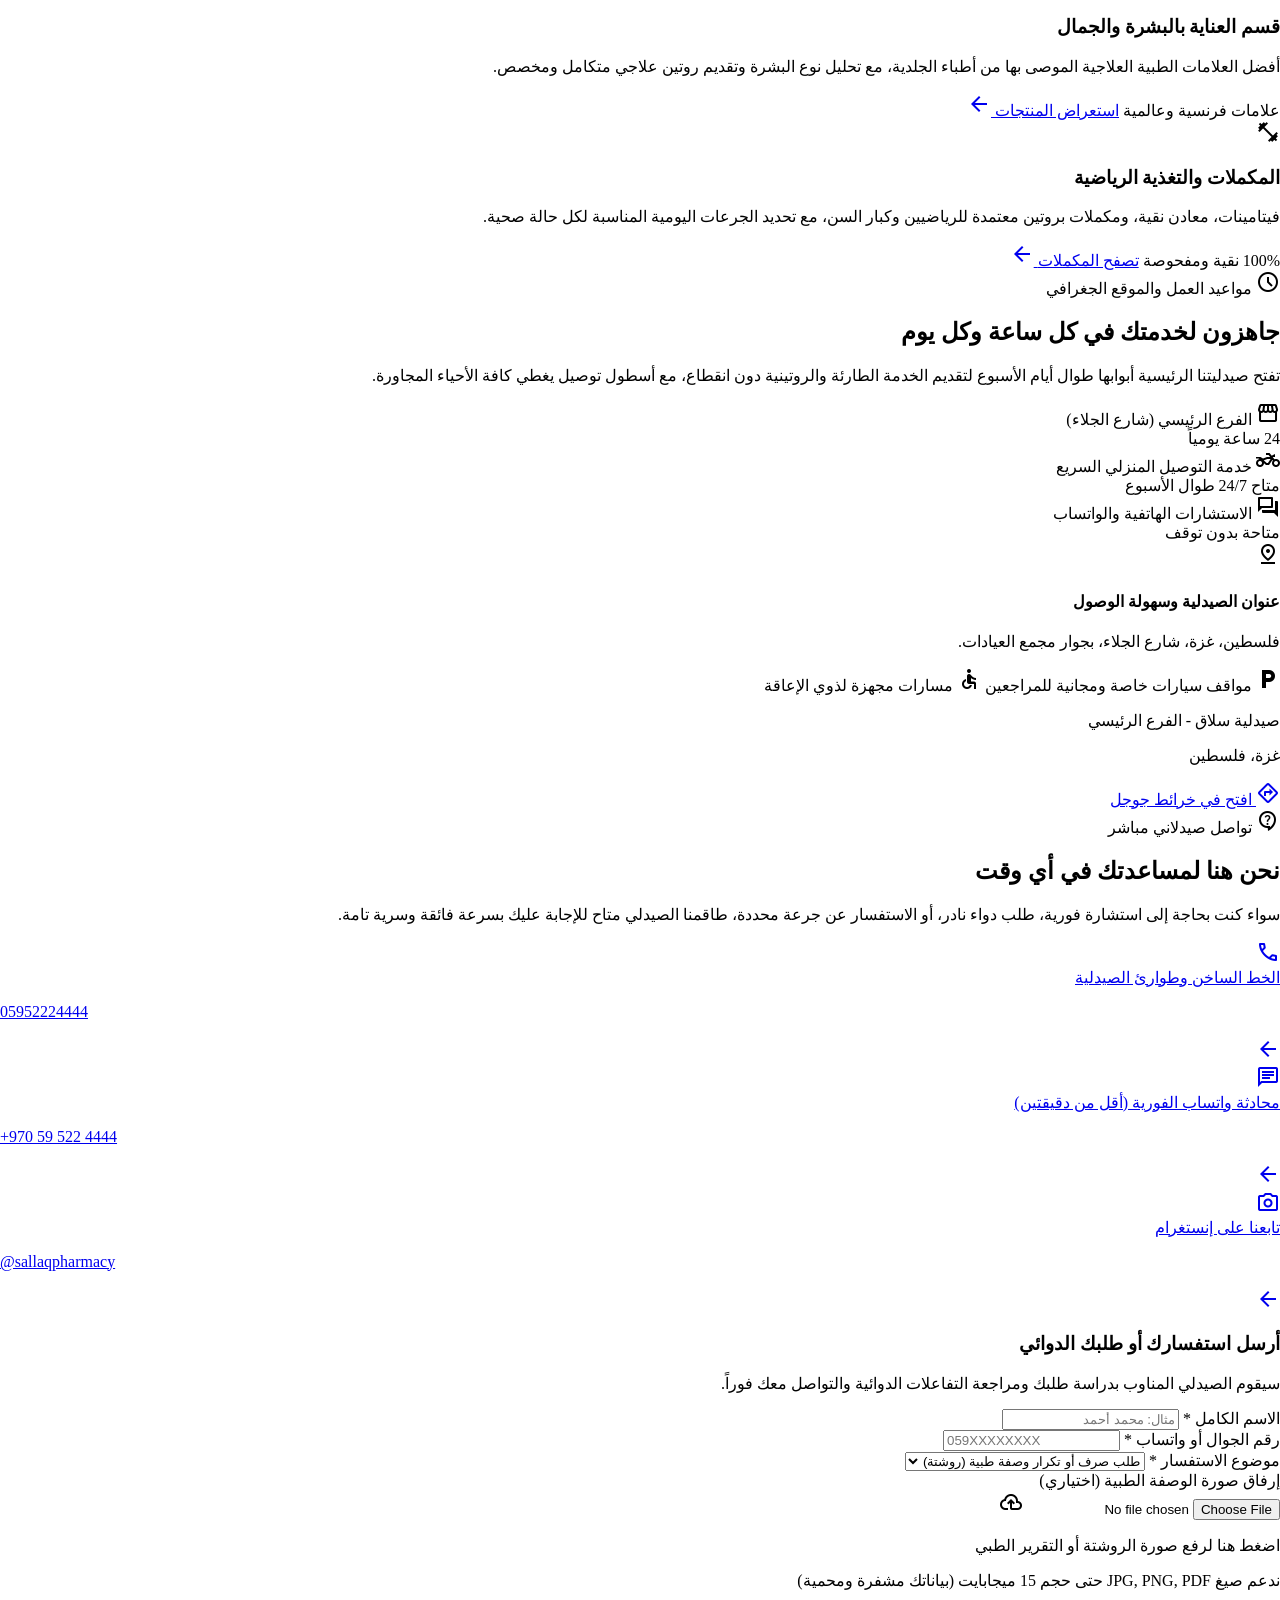
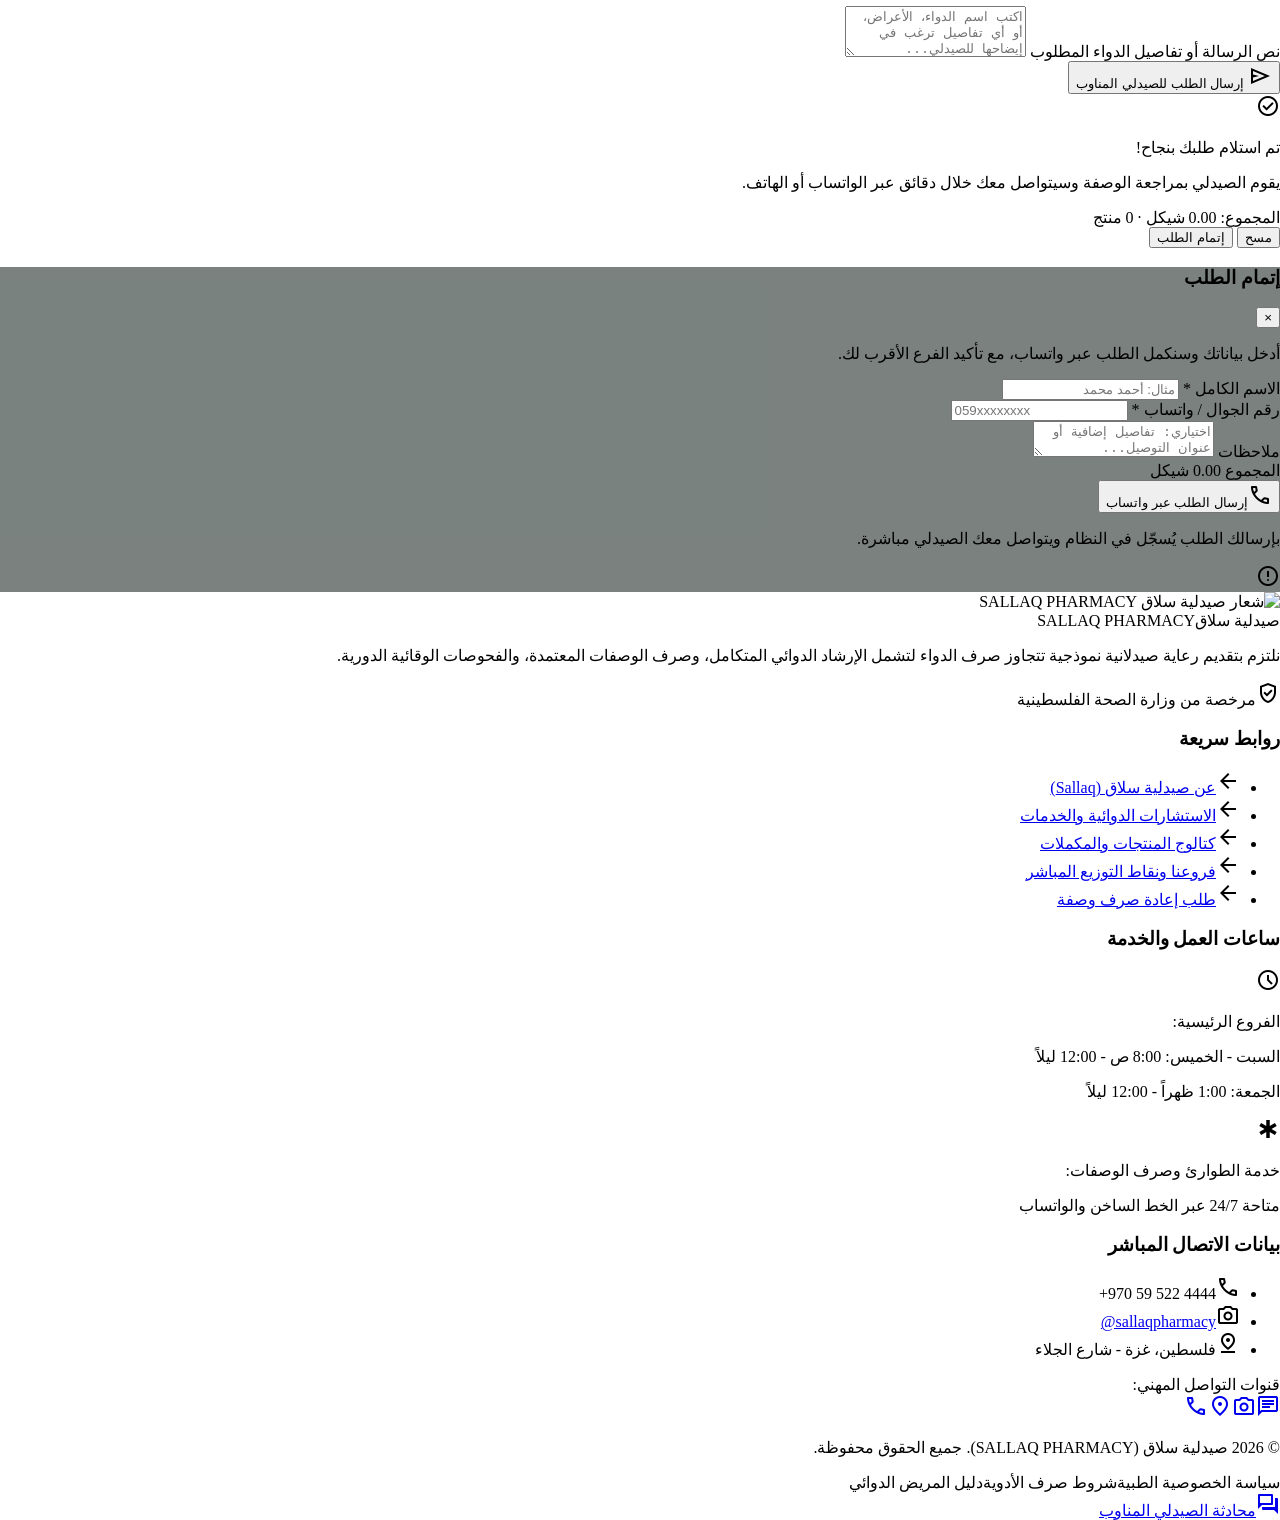
==== commit 37d321d3: "feat: cart → real orders via POST /api/orders + hardening (esc, rate-limit) + live flash deals" ====
--- a/frontend/index.html
+++ b/frontend/index.html
@@ -223,7 +223,7 @@
             </div>
             <span class="line-through text-on-surface-variant/60 font-label-sm text-label-sm">270 شيكل</span>
           </div>
-          <button class="w-full bg-tertiary-container hover:bg-tertiary text-on-tertiary py-2.5 rounded-lg font-label-md text-label-md font-bold flex items-center justify-center gap-space-xs transition-colors shadow-sm" onclick="addToCart(this, 'جهاز قياس الضغط الذكي')" type="button">
+          <button class="w-full bg-tertiary-container hover:bg-tertiary text-on-tertiary py-2.5 rounded-lg font-label-md text-label-md font-bold flex items-center justify-center gap-space-xs transition-colors shadow-sm" onclick="addToCart(FLASH_DEALS[0])" type="button">
             <span class="material-symbols-outlined text-lg">bolt</span>
             <span class="">اغتنم العرض الآن</span>
           </button>
@@ -273,7 +273,7 @@
             </div>
             <span class="line-through text-on-surface-variant/60 font-label-sm text-label-sm">185 شيكل</span>
           </div>
-          <button class="w-full bg-tertiary-container hover:bg-tertiary text-on-tertiary py-2.5 rounded-lg font-label-md text-label-md font-bold flex items-center justify-center gap-space-xs transition-colors shadow-sm" onclick="addToCart(this, 'باقة المناعة الشاملة')" type="button">
+          <button class="w-full bg-tertiary-container hover:bg-tertiary text-on-tertiary py-2.5 rounded-lg font-label-md text-label-md font-bold flex items-center justify-center gap-space-xs transition-colors shadow-sm" onclick="addToCart(FLASH_DEALS[1])" type="button">
             <span class="material-symbols-outlined text-lg">bolt</span>
             <span class="">اغتنم العرض الآن</span>
           </button>
@@ -323,7 +323,7 @@
             </div>
             <span class="line-through text-on-surface-variant/60 font-label-sm text-label-sm">190 شيكل</span>
           </div>
-          <button class="w-full bg-tertiary-container hover:bg-tertiary text-on-tertiary py-2.5 rounded-lg font-label-md text-label-md font-bold flex items-center justify-center gap-space-xs transition-colors shadow-sm" onclick="addToCart(this, 'سيروم التجديد المركز')" type="button">
+          <button class="w-full bg-tertiary-container hover:bg-tertiary text-on-tertiary py-2.5 rounded-lg font-label-md text-label-md font-bold flex items-center justify-center gap-space-xs transition-colors shadow-sm" onclick="addToCart(FLASH_DEALS[2])" type="button">
             <span class="material-symbols-outlined text-lg">bolt</span>
             <span class="">اغتنم العرض الآن</span>
           </button>
@@ -373,7 +373,7 @@
             </div>
             <span class="line-through text-on-surface-variant/60 font-label-sm text-label-sm">135 شيكل</span>
           </div>
-          <button class="w-full bg-tertiary-container hover:bg-tertiary text-on-tertiary py-2.5 rounded-lg font-label-md text-label-md font-bold flex items-center justify-center gap-space-xs transition-colors shadow-sm" onclick="addToCart(this, 'طقم فحص السكر الذكي')" type="button">
+          <button class="w-full bg-tertiary-container hover:bg-tertiary text-on-tertiary py-2.5 rounded-lg font-label-md text-label-md font-bold flex items-center justify-center gap-space-xs transition-colors shadow-sm" onclick="addToCart(FLASH_DEALS[3])" type="button">
             <span class="material-symbols-outlined text-lg">bolt</span>
             <span class="">اغتنم العرض الآن</span>
           </button>
@@ -403,10 +403,8 @@
     <div class="products-grid" id="productsGrid"></div>
   </div>
 </section>
-<!-- 2. ABOUT US SECTION WITH INTERACTIVE METRICS -->
-
 <!-- 3. SERVICES SECTION (6 Bespoke Interactive Cards) -->
-<section class="w-full py-space-xl bg-surface-container-low" id="services-section">
+<section class="w-full py-space-xl bg-surface" id="services-section">
 <div class="max-w-7xl mx-auto px-margin-sm lg:px-margin">
 <!-- Section Header -->
 <div class="text-center max-w-3xl mx-auto mb-space-xl flex flex-col items-center gap-space-xs">
@@ -539,14 +537,8 @@
 </div>
 </div>
 </section>
-<!-- 4. FEATURED PRODUCTS CATEGORIES WITH INTERACTIVE TABS -->
-
-<!-- 5. WHY CHOOSE US (لماذا يثق بنا الجميع؟) -->
-
-<!-- 6. TESTIMONIALS SECTION (آراء وتجارب العملاء) -->
-
 <!-- 7. WORKING HOURS & INTERACTIVE LOCATION -->
-<section class="w-full py-space-xl bg-surface" id="hours-location-section">
+<section class="w-full py-space-xl bg-surface-container-low" id="hours-location-section">
 <div class="max-w-7xl mx-auto px-margin-sm lg:px-margin">
 <div class="grid grid-cols-1 lg:grid-cols-12 gap-gutter items-start">
 <!-- Schedule and Contact Details -->
@@ -622,7 +614,7 @@
 </div>
 </section>
 <!-- 8. CONTACT FORM & INSTANT CHANNELS (تواصل معنا بسهولة) -->
-<section class="w-full py-space-xl bg-surface-container-low" id="contact-section">
+<section class="w-full py-space-xl bg-surface" id="contact-section">
 <div class="max-w-7xl mx-auto px-margin-sm lg:px-margin">
 <div class="grid grid-cols-1 lg:grid-cols-12 gap-gutter items-start">
 <!-- Left Side: Channels & Direct Actions -->
@@ -729,60 +721,6 @@
 </section>
 <!-- MICRO INTERACTIVITY SCRIPT -->
 <script>
-    // Product Filtering Logic — works with both static and dynamic product cards
-    function filterProducts(category, btn) {
-      const buttons = document.querySelectorAll('.product-tab-btn');
-      buttons.forEach(b => {
-        b.classList.remove('bg-primary', 'text-on-primary', 'font-bold');
-        b.classList.add('text-on-surface-variant');
-      });
-      if (btn) {
-        btn.classList.add('bg-primary', 'text-on-primary', 'font-bold');
-        btn.classList.remove('text-on-surface-variant');
-      }
-
-      // Filter both static (inline) and dynamic (API-loaded) product cards
-      const cards = document.querySelectorAll('.product-card');
-      cards.forEach(card => {
-        const cat = card.getAttribute('data-category') || '';
-        if (category === 'all' || cat === category) {
-          card.style.display = '';
-          card.style.opacity = '';
-        } else {
-          card.style.display = 'none';
-        }
-      });
-    }
-
-    // Add to Cart Micro-interaction
-    function addToCart(button, productName) {
-      const originalHtml = button.innerHTML;
-      button.innerHTML = '<span class="material-symbols-outlined text-lg animate-spin">sync</span><span>جاري التجهيز...</span>';
-      button.disabled = true;
-
-      setTimeout(() => {
-        button.innerHTML = '<span class="material-symbols-outlined text-lg">done</span><span>تمت الإضافة!</span>';
-        button.classList.remove('bg-primary');
-        button.classList.add('bg-secondary');
-
-        // Show toast
-        const toast = document.getElementById('cart-toast');
-        const toastTitle = document.getElementById('cart-toast-title');
-        toastTitle.innerText = 'تمت إضافة ' + productName;
-        toast.classList.remove('translate-y-32', 'opacity-0');
-        toast.classList.add('translate-y-0', 'opacity-100');
-
-        setTimeout(() => {
-          toast.classList.remove('translate-y-0', 'opacity-100');
-          toast.classList.add('translate-y-32', 'opacity-0');
-          button.innerHTML = originalHtml;
-          button.classList.add('bg-primary');
-          button.classList.remove('bg-secondary');
-          button.disabled = false;
-        }, 3500);
-      }, 500);
-    }
-
     // Form Submission & Upload simulation
     function handleFileUpload(input) {
       if (input.files && input.files[0]) {
@@ -844,7 +782,7 @@
       <span class="cart-total">المجموع: <span id="cartTotal">0.00</span> شيكل · <span id="cartCount">0</span> منتج</span>
       <div class="cart-actions">
         <button class="cart-btn clear" id="clearCart" type="button">مسح</button>
-        <a class="cart-btn whatsapp" id="checkoutBtn" href="#" target="_blank" rel="noopener">إتمام عبر واتساب</a>
+        <button class="cart-btn whatsapp" id="checkoutBtn" type="button">إتمام الطلب</button>
       </div>
     </div>
   </div>
@@ -852,6 +790,41 @@
 <!-- Cart toast (used by inline addToCart) -->
 <div id="cart-toast" class="translate-y-32 opacity-0 transition-all duration-300" style="position:fixed;bottom:96px;left:0;right:0;margin:0 auto;width:fit-content;z-index:9999">
   <div id="cart-toast-title" style="background:#1F4D39;color:#fff;padding:12px 24px;border-radius:12px;font-weight:700;font-size:14px">تمت الإضافة</div>
+</div>
+<!-- Checkout modal (submit order via /api/orders) -->
+<div id="checkout-modal" class="hidden fixed inset-0 z-[80] items-center justify-center p-4" style="background:rgba(13,27,22,0.55)">
+  <div class="w-full max-w-md bg-surface-container-lowest rounded-2xl shadow-2xl p-space-lg flex flex-col gap-space-md max-h-[90vh] overflow-y-auto">
+    <div class="flex items-center justify-between">
+      <h3 class="font-headline-lg text-headline-lg text-on-surface font-bold">إتمام الطلب</h3>
+      <button type="button" id="checkoutCancel" class="w-9 h-9 rounded-full bg-surface-container-low text-on-surface-variant flex items-center justify-center hover:bg-surface-container-high transition-colors font-label-lg" aria-label="إغلاق">&times;</button>
+    </div>
+    <p class="font-body-sm text-body-sm text-on-surface-variant leading-relaxed">أدخل بياناتك وسنكمل الطلب عبر واتساب، مع تأكيد الفرع الأقرب لك.</p>
+    <form id="checkout-form" class="flex flex-col gap-space-md">
+      <div class="flex flex-col gap-1">
+        <label class="font-label-md text-label-md text-on-surface font-semibold" for="co-name">الاسم الكامل <span class="text-error">*</span></label>
+        <input class="w-full px-space-md py-2.5 rounded-lg bg-surface text-on-surface placeholder:text-outline font-body-sm text-body-sm focus:outline-none focus:bg-surface-container-lowest transition-all" id="co-name" type="text" required placeholder="مثال: أحمد محمد">
+      </div>
+      <div class="flex flex-col gap-1">
+        <label class="font-label-md text-label-md text-on-surface font-semibold" for="co-phone">رقم الجوال / واتساب <span class="text-error">*</span></label>
+        <input class="w-full px-space-md py-2.5 rounded-lg bg-surface text-on-surface placeholder:text-outline font-body-sm text-body-sm focus:outline-none focus:bg-surface-container-lowest transition-all" id="co-phone" type="tel" dir="ltr" required placeholder="059xxxxxxxx" maxlength="15">
+      </div>
+      <div class="flex flex-col gap-1">
+        <label class="font-label-md text-label-md text-on-surface font-semibold" for="co-notes">ملاحظات</label>
+        <textarea class="w-full px-space-md py-2.5 rounded-lg bg-surface text-on-surface placeholder:text-outline font-body-sm text-body-sm focus:outline-none focus:bg-surface-container-lowest transition-all resize-none" id="co-notes" rows="2" placeholder="اختياري: تفاصيل إضافية أو عنوان التوصيل..."></textarea>
+      </div>
+      <div class="flex items-center justify-between font-label-md text-label-md">
+        <span class="text-on-surface-variant">المجموع</span>
+        <span class="font-bold text-primary" id="co-total">0.00 شيكل</span>
+      </div>
+      <button class="w-full bg-primary hover:bg-primary-container text-on-primary py-3.5 rounded-lg font-label-lg text-label-lg font-bold flex items-center justify-center gap-space-xs shadow-md transition-all" id="checkoutSubmit" type="submit">
+        <span class="material-symbols-outlined text-xl">call</span><span>إرسال الطلب عبر واتساب</span>
+      </button>
+    </form>
+    <p class="font-label-sm text-label-sm text-on-surface-variant leading-relaxed">بإرسالك الطلب يُسجّل في النظام ويتواصل معك الصيدلي مباشرة.</p>
+    <div class="hidden items-center gap-space-sm bg-secondary-container text-on-secondary-container rounded-xl p-space-md font-body-sm text-body-sm" id="checkout-error">
+      <span class="material-symbols-outlined text-error">error</span><span id="checkout-error-msg"></span>
+    </div>
+  </div>
 </div>
 <footer class="w-full bg-surface-container-low text-on-surface pt-space-xl pb-space-lg shadow-[0_-1px_8px_rgba(6,78,59,0.03)]"><div class="max-w-7xl mx-auto px-margin-sm lg:px-margin"><div class="grid grid-cols-1 md:grid-cols-2 lg:grid-cols-4 gap-gutter mb-space-xl"><div class="flex flex-col gap-space-md"><div class="flex items-center gap-space-sm"><img alt="شعار صيدلية سلاق SALLAQ PHARMACY" class="h-11 w-auto object-contain rounded-lg" src="https://lh3.googleusercontent.com/aida-public/[base64]"><div class="flex flex-col"><span class="font-headline-sm text-headline-sm text-primary font-bold">صيدلية سلاق</span><span class="font-label-sm text-label-sm text-on-surface-variant uppercase tracking-wider font-semibold">SALLAQ PHARMACY</span></div></div><p class="font-body-sm text-body-sm text-on-surface-variant leading-relaxed">نلتزم بتقديم رعاية صيدلانية نموذجية تتجاوز صرف الدواء لتشمل الإرشاد الدوائي المتكامل، وصرف الوصفات المعتمدة، والفحوصات الوقائية الدورية.</p><div class="inline-flex items-center gap-space-xs px-space-sm py-1.5 rounded-lg bg-surface-container-high text-primary font-label-sm text-label-sm"><span class="material-symbols-outlined text-base">verified_user</span><span class="">مرخصة من وزارة الصحة الفلسطينية</span></div></div><div class="flex flex-col gap-space-md"><h3 class="font-headline-sm text-headline-sm text-primary">روابط سريعة</h3><ul class="flex flex-col gap-space-xs font-body-sm text-body-sm text-on-surface-variant"><li class="flex items-center gap-space-xs hover:text-primary transition-colors"><span class="material-symbols-outlined text-sm rotate-180">arrow_back</span><a data-path="about-us" href="#" class="">عن صيدلية سلاق (Sallaq)</a></li><li class="flex items-center gap-space-xs hover:text-primary transition-colors"><span class="material-symbols-outlined text-sm rotate-180">arrow_back</span><a data-path="services" href="#">الاستشارات الدوائية والخدمات</a></li><li class="flex items-center gap-space-xs hover:text-primary transition-colors"><span class="material-symbols-outlined text-sm rotate-180">arrow_back</span><a data-path="featured-products" href="#">كتالوج المنتجات والمكملات</a></li><li class="flex items-center gap-space-xs hover:text-primary transition-colors"><span class="material-symbols-outlined text-sm rotate-180">arrow_back</span><a data-path="branches-and-hours" href="#">فروعنا ونقاط التوزيع المباشر</a></li><li class="flex items-center gap-space-xs hover:text-primary transition-colors"><span class="material-symbols-outlined text-sm rotate-180">arrow_back</span><a data-path="contact-us" href="#">طلب إعادة صرف وصفة</a></li></ul></div><div class="flex flex-col gap-space-md"><h3 class="font-headline-sm text-headline-sm text-primary">ساعات العمل والخدمة</h3><div class="flex flex-col gap-space-sm font-body-sm text-body-sm text-on-surface-variant"><div class="flex items-start gap-space-xs"><span class="material-symbols-outlined text-primary text-base mt-0.5">access_time</span><div><p class="font-label-md text-label-md text-on-surface">الفروع الرئيسية:</p><p class="">السبت - الخميس: 8:00 ص - 12:00 ليلاً</p><p class="">الجمعة: 1:00 ظهراً - 12:00 ليلاً</p></div></div><div class="flex items-start gap-space-xs"><span class="material-symbols-outlined text-tertiary text-base mt-0.5">emergency</span><div><p class="font-label-md text-label-md text-on-surface">خدمة الطوارئ وصرف الوصفات:</p><p class="text-tertiary font-label-sm text-label-sm">متاحة 24/7 عبر الخط الساخن والواتساب</p></div></div></div></div><div class="flex flex-col gap-space-md"><h3 class="font-headline-sm text-headline-sm text-primary">بيانات الاتصال المباشر</h3><ul class="flex flex-col gap-space-sm font-body-sm text-body-sm text-on-surface-variant"><li class="flex items-center gap-space-xs"><span class="material-symbols-outlined text-primary text-base">call</span><span class="font-label-md text-label-md text-on-surface" dir="ltr">+970 59 522 4444</span></li><li class="flex items-center gap-space-xs"><span class="material-symbols-outlined text-primary text-base">photo_camera</span><a class="font-body-sm text-body-sm hover:text-primary transition-colors" dir="ltr" href="https://www.instagram.com/sallaqpharmacy/" rel="noopener noreferrer" target="_blank">@sallaqpharmacy</a></li><li class="flex items-center gap-space-xs"><span class="material-symbols-outlined text-primary text-base">pin_drop</span><span class="">فلسطين، غزة - شارع الجلاء</span></li></ul><div class="pt-space-xs"><span class="font-label-sm text-label-sm text-on-surface-variant block mb-space-xs">قنوات التواصل المهني:</span><div class="flex items-center gap-space-sm text-on-surface-variant"><a aria-label="تواصل واتساب" class="w-9 h-9 rounded-full bg-surface-container flex items-center justify-center hover:bg-primary hover:text-on-primary transition-colors" href="https://wa.me/9705952224444" rel="noopener noreferrer" target="_blank"><span class="material-symbols-outlined text-lg">chat</span></a><a aria-label="صفحتنا على إنستغرام" class="w-9 h-9 rounded-full bg-surface-container flex items-center justify-center hover:bg-primary hover:text-on-primary transition-colors" href="https://www.instagram.com/sallaqpharmacy/" rel="noopener noreferrer" target="_blank"><span class="material-symbols-outlined text-lg">photo_camera</span></a><a aria-label="موقعنا الجغرافي" class="w-9 h-9 rounded-full bg-surface-container flex items-center justify-center hover:bg-primary hover:text-on-primary transition-colors" href="https://www.google.com/maps/search/?api=1&amp;query=Al-Jalaa+Street+Gaza" rel="noopener noreferrer" target="_blank"><span class="material-symbols-outlined text-lg">location_on</span></a><a aria-label="المساعدة الهاتفية" class="w-9 h-9 rounded-full bg-surface-container flex items-center justify-center hover:bg-primary hover:text-on-primary transition-colors" href="tel:+9705952224444"><span class="material-symbols-outlined text-lg">call</span></a></div></div></div></div><div class="pt-space-md border-t border-surface-container-highest/60 flex flex-col sm:flex-row items-center justify-between gap-space-sm font-label-sm text-label-sm text-on-surface-variant"><p class="">© 2026 صيدلية سلاق (SALLAQ PHARMACY). جميع الحقوق محفوظة.</p><div class="flex items-center gap-space-md"><span class="">سياسة الخصوصية الطبية</span><span class="">شروط صرف الأدوية</span><span class="">دليل المريض الدوائي</span></div></div></div></footer><div class="fixed bottom-6 left-6 z-50 flex items-center gap-space-xs"><a aria-label="تواصل مع الصيدلي عبر واتساب" class="pulse-whatsapp flex items-center gap-space-xs bg-primary hover:bg-primary-container text-on-primary px-space-md py-3 rounded-full shadow-[0_10px_25px_-5px_rgba(0,105,72,0.4)] transition-all" href="https://wa.me/9705952224444" rel="noopener noreferrer" target="_blank"><span class="material-symbols-outlined text-2xl leading-none text-primary-fixed">forum</span><span class="font-label-md text-label-md hidden md:inline font-bold">محادثة الصيدلي المناوب</span></a></div>
 
